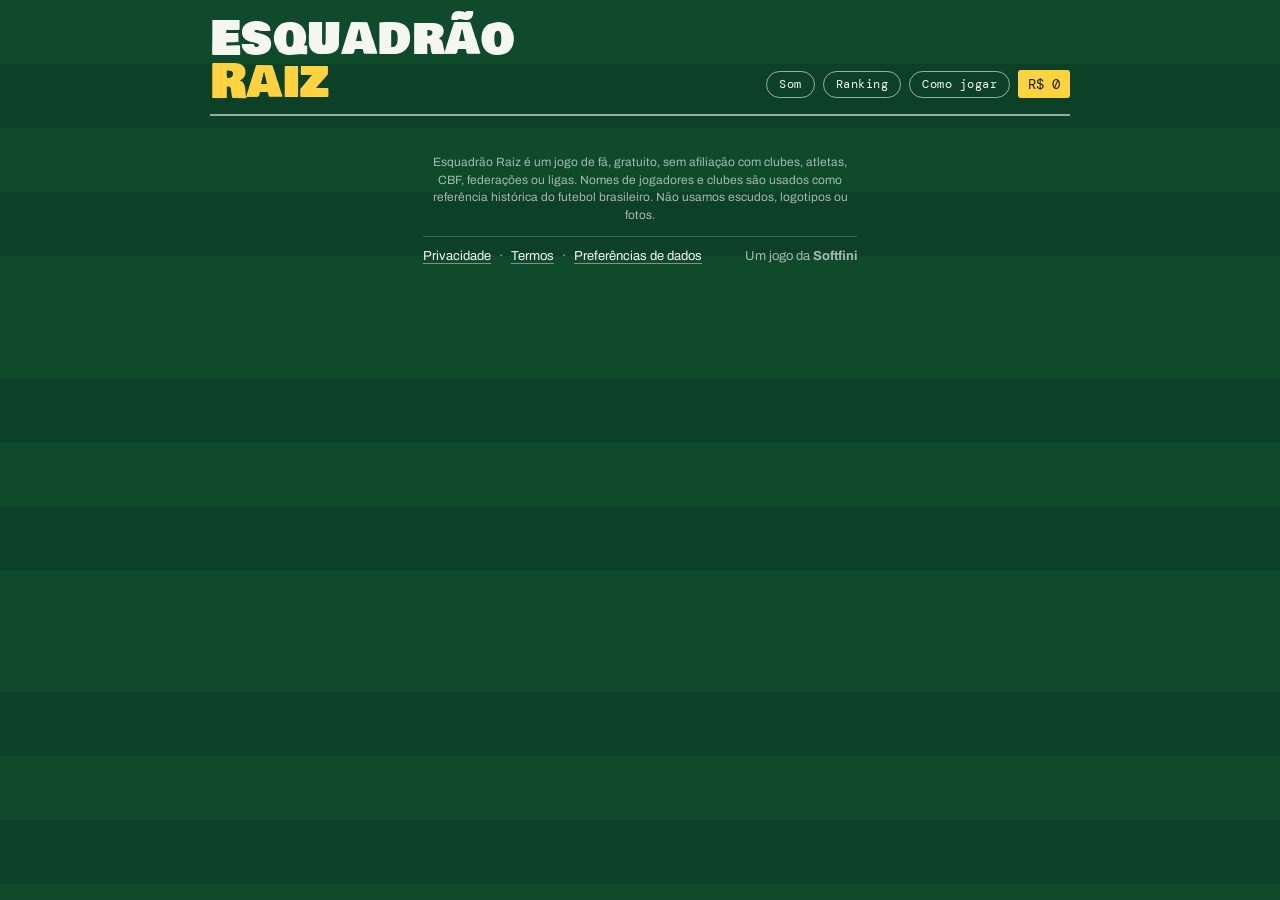
==== src/index.html @ 0312221b "B03: mão, previsão, combos e botões da partida no visual novo (B20 v2) - Fontes do Framework visual " ====
<!doctype html>
<html lang="pt-BR">
<head>
<meta charset="utf-8">
<meta name="viewport" content="width=device-width,initial-scale=1,viewport-fit=cover">
<title>Esquadrão Raiz</title>
<meta name="description" content="Monte um esquadrão de lendas do Brasileirão e enfrente os maiores campeões numa copa de 4 jogos. Jogo de cartas grátis no navegador.">
<meta name="theme-color" content="#0f4a2c">
<meta name="apple-mobile-web-app-capable" content="yes">
<meta name="mobile-web-app-capable" content="yes">
<meta name="apple-mobile-web-app-status-bar-style" content="black-translucent">
<meta name="apple-mobile-web-app-title" content="Esquadrão">
<meta property="og:type" content="website">
<meta property="og:title" content="Esquadrão Raiz">
<meta property="og:description" content="Monte seu time de lendas do Brasileirão e tente ser campeão. Jogue no celular, sem baixar nada.">
<link rel="icon" href="data:image/svg+xml,%3Csvg xmlns='http://www.w3.org/2000/svg' viewBox='0 0 64 64'%3E%3Crect width='64' height='64' rx='12' fill='%230f4a2c'/%3E%3Ctext x='32' y='44' font-family='Arial Black,Arial' font-size='34' font-weight='900' text-anchor='middle' fill='%23ffd23f'%3EER%3C/text%3E%3C/svg%3E">
<style>
:root{padding-top:env(safe-area-inset-top,0px);padding-bottom:env(safe-area-inset-bottom,0px)}
body{margin:0}
img{max-width:100%}
[hidden]{display:none!important}
</style>
</head>
<body>
<link rel="preconnect" href="https://fonts.googleapis.com">
<link rel="preconnect" href="https://fonts.gstatic.com" crossorigin>
<link rel="stylesheet" href="https://fonts.googleapis.com/css2?family=Bowlby+One+SC&family=Archivo:wght@400;500;600;700;800&family=DM+Mono:wght@500&family=Big+Shoulders+Display:wght@700;900&family=Figtree:wght@400;500;600;700;800&family=JetBrains+Mono:wght@500;600;700&display=swap">
<style>
/* Layout: gramado listrado ao fundo; placar e narração em papel de álbum; lances e craques como figurinhas (craques brilhantes). Tema único, por escolha. */
:root{
  --gramado:#0f4a2c;
  --gramado-2:#0d4127;
  --cal:#f5f7ef;
  --papel:#e9eee2;
  --tinta:#14231b;
  --tinta-2:#4c5f53;
  --canarinho:#ffd23f;
  --anil:#2457b8;
  --gol:#1f9d5c;
  --perigo:#d8432f;
  --f-display:"Bowlby One SC","Arial Black",Impact,sans-serif;
  --f-body:"Archivo","Helvetica Neue",Arial,sans-serif;
  --f-mono:"DM Mono",ui-monospace,Menlo,monospace;
  --opp:#333; --opp2:#999; --oppInk:#fff;
  color-scheme:dark;
}
*{box-sizing:border-box}
body{background:var(--gramado);color:var(--cal);font-family:var(--f-body);font-size:15px;line-height:1.45;padding-inline:16px;padding-block:18px 48px;
  background-image:repeating-linear-gradient(180deg,var(--gramado) 0 64px,var(--gramado-2) 64px 128px);}
.wrap{max-width:860px;margin:0 auto;display:flex;flex-direction:column;gap:16px}
button{font:inherit;color:inherit;cursor:pointer}
button:focus-visible{outline:3px solid var(--canarinho);outline-offset:2px}

header.mast{display:flex;align-items:flex-end;justify-content:space-between;gap:12px;flex-wrap:wrap;border-bottom:2px solid rgba(245,247,239,.6);padding-bottom:10px}
.logo{font-family:var(--f-display);font-size:clamp(30px,7vw,48px);line-height:.9;letter-spacing:.01em;color:var(--cal)}
.logo em{font-style:normal;color:var(--canarinho)}
.cash{font-family:var(--f-mono);font-size:14px;background:var(--canarinho);color:var(--tinta);padding:4px 10px;border-radius:3px;white-space:nowrap}
.trail{display:flex;gap:6px;flex-wrap:wrap;font-family:var(--f-mono);font-size:11px;letter-spacing:.06em;text-transform:uppercase}
.trail span{padding:3px 8px;border:1px solid rgba(245,247,239,.35);border-radius:999px;color:rgba(245,247,239,.7)}
.trail span.now{background:var(--cal);color:var(--tinta);border-color:var(--cal)}
.trail span.done{color:var(--canarinho);border-color:var(--canarinho)}

/* Papel */
.paper{background:var(--cal);color:var(--tinta);border-radius:4px;padding:16px;box-shadow:0 6px 0 rgba(0,0,0,.18)}
.eyebrow{font-family:var(--f-mono);font-size:11px;letter-spacing:.12em;text-transform:uppercase;color:var(--tinta-2)}
h1,h2{font-family:var(--f-display);font-weight:400;margin:0;line-height:.95;text-wrap:balance}
h1{font-size:clamp(34px,8vw,58px)}
h2{font-size:clamp(24px,5vw,34px)}
.lede{font-size:16px;max-width:62ch;margin:0}
.muted{color:var(--tinta-2)}

/* Placar */
.board{display:grid;grid-template-columns:1fr auto 1fr;align-items:stretch;border-radius:4px;overflow:hidden;background:var(--tinta)}
.side{display:flex;align-items:center;justify-content:space-between;gap:8px;padding:10px 14px;min-width:0}
.side.me{background:var(--canarinho);color:var(--tinta);box-shadow:inset 0 -5px 0 var(--anil)}
.side.op{background:var(--opp);color:var(--oppInk);box-shadow:inset 0 -5px 0 var(--opp2);flex-direction:row-reverse}
.sname{font-family:var(--f-display);font-size:18px;line-height:1;min-width:0;overflow:hidden;text-overflow:ellipsis;white-space:nowrap}
.sgoals{font-family:var(--f-display);font-size:40px;line-height:1;font-variant-numeric:tabular-nums}
.minute{display:flex;flex-direction:column;align-items:center;justify-content:center;padding:6px 14px;color:var(--canarinho);font-family:var(--f-mono)}
.minute b{font-size:26px;line-height:1}
.minute small{font-size:10px;letter-spacing:.1em;color:rgba(245,247,239,.6)}
.cond{display:flex;gap:8px;flex-wrap:wrap;align-items:center}
.tag{display:inline-block;font-family:var(--f-mono);font-size:11px;letter-spacing:.06em;text-transform:uppercase;padding:3px 8px;border-radius:3px;border:1px solid currentColor}
.tag.boss{background:var(--perigo);color:#fff;border-color:var(--perigo)}

/* Intenção do adversário */
.intent{display:grid;grid-template-columns:1fr 1fr;gap:10px}
.meter{background:var(--papel);border-radius:4px;padding:10px 12px;display:flex;flex-direction:column;gap:2px}
.meter .big{font-family:var(--f-display);font-size:30px;line-height:1}
.meter .vs{font-family:var(--f-mono);font-size:12px}
.meter.ok{box-shadow:inset 4px 0 0 var(--gol)}
.meter.bad{box-shadow:inset 4px 0 0 var(--perigo)}
.meter.neutral{box-shadow:inset 4px 0 0 var(--tinta-2)}
.verdict{font-weight:800}
.verdict.ok{color:var(--gol)} .verdict.bad{color:var(--perigo)}
.combo{font-family:var(--f-display);font-size:18px;color:var(--anil);min-height:22px}

/* Craques: figurinhas brilhantes */
.album{display:grid;grid-template-columns:repeat(5,minmax(0,1fr));gap:8px}
.craque,.slot{border-radius:8px;min-height:118px;padding:8px;display:flex;flex-direction:column;gap:3px;position:relative;overflow:hidden}
.slot{border:2px dashed rgba(245,247,239,.35);align-items:center;justify-content:center;color:rgba(245,247,239,.5);font-family:var(--f-mono);font-size:11px;text-align:center}
.craque{background:var(--cal);color:var(--tinta);border:3px solid var(--c1,#888);box-shadow:0 3px 0 rgba(0,0,0,.25)}
.craque::before{content:"";position:absolute;inset:0;pointer-events:none;
  background:linear-gradient(115deg,transparent 20%,rgba(255,255,255,.0) 35%,rgba(255,215,90,.35) 45%,rgba(120,220,255,.35) 52%,rgba(255,120,200,.25) 58%,transparent 70%);
  background-size:250% 100%;background-position:100% 0;mix-blend-mode:multiply;transition:background-position .9s ease}
.craque:hover::before{background-position:0 0}
.craque .band{background:var(--c1,#888);color:var(--c2,#fff);font-family:var(--f-mono);font-size:9px;letter-spacing:.06em;text-transform:uppercase;margin:-8px -8px 4px;padding:3px 8px}
.craque .cn{font-family:var(--f-display);font-size:15px;line-height:1}
.craque .ce{font-size:11.5px;line-height:1.25;color:var(--tinta-2)}
.craque.pick{cursor:pointer;min-height:150px}
.craque .cf{font-size:10.5px;line-height:1.25;color:var(--tinta-2);font-style:italic;border-top:1px dashed rgba(0,0,0,.15);margin-top:6px;padding-top:5px}
.rar{display:inline-block;vertical-align:middle;font:600 9px var(--f-mono);letter-spacing:.06em;text-transform:uppercase;border-radius:3px;padding:2px 5px;margin-left:4px;background:#eef0ec;color:var(--tinta-2)}
.rar.r-R{background:#dce8f7;color:#1d3f6e}
.rar.r-L{background:#ffd23f;color:#3b2a00}
.craque.r-L{box-shadow:0 3px 0 rgba(0,0,0,.25),0 0 0 2px #ffd23f}
.craque.pick:hover{transform:translateY(-3px) rotate(-1deg)}
.craque.flash{animation:flash .6s ease}
@keyframes flash{0%{transform:scale(1)}40%{transform:scale(1.06)}100%{transform:scale(1)}}

/* Mão de lances */
.card{background:var(--cal);color:var(--tinta);border-radius:8px;border:2px solid var(--tinta);padding:0;text-align:left;display:flex;flex-direction:column;min-height:132px;transition:transform .15s ease, box-shadow .15s ease;box-shadow:0 4px 0 rgba(0,0,0,.25);overflow:hidden}
.card .ct{padding:4px 8px;font-family:var(--f-mono);font-size:10px;letter-spacing:.08em;text-transform:uppercase;color:#fff}
.card .cb{padding:6px 8px;display:flex;flex-direction:column;gap:2px;flex:1}
.card .cname{font-family:var(--f-display);font-size:15px;line-height:1}
.card .cval{font-family:var(--f-display);font-size:30px;line-height:1;margin-top:auto}
.card .cval small{font-family:var(--f-mono);font-size:10px;margin-left:3px}
.card .cdesc{font-size:11px;color:var(--tinta-2);line-height:1.25}
.card.sel{transform:translateY(-10px);box-shadow:0 0 0 3px var(--canarinho),0 8px 0 rgba(0,0,0,.25)}
.card:disabled{opacity:.5;cursor:default}
.t-toque .ct{background:var(--anil)} .t-drible .ct{background:#8a3ab9} .t-lancamento .ct{background:#0f7a74}
.t-cruzamento .ct{background:#c46a12} .t-chute .ct{background:var(--perigo)} .t-bola .ct{background:#7a5a12}
.t-defesa .ct{background:var(--tinta)} .t-catimba .ct{background:#5d6b62}

.actions{display:flex;gap:8px;flex-wrap:wrap;align-items:center}
.btn{background:var(--canarinho);color:var(--tinta);border:0;border-radius:4px;padding:12px 20px;font-family:var(--f-display);font-size:18px;box-shadow:0 4px 0 #b58f12}
.btn:active{transform:translateY(2px);box-shadow:0 2px 0 #b58f12}
.btn:disabled{opacity:.45;cursor:not-allowed}
.btn.alt{background:var(--cal);box-shadow:0 4px 0 #9aa694}
.btn.alt:active{box-shadow:0 2px 0 #9aa694}
.hint{font-size:13px;color:rgba(245,247,239,.75)}

/* Narração */
.radio{max-height:220px;overflow:auto;display:flex;flex-direction:column;gap:6px}
.radio p{margin:0;font-size:14px;border-left:3px solid var(--papel);padding-left:8px}
.radio p .m{font-family:var(--f-mono);font-size:11px;color:var(--tinta-2);margin-right:6px}
.radio p.goal{border-color:var(--gol);font-weight:800}
.radio p.conc{border-color:var(--perigo)}
.radio p.goal .shout{font-family:var(--f-display);color:var(--gol);letter-spacing:.02em}

/* Janela */
.shop{display:grid;grid-template-columns:repeat(auto-fit,minmax(150px,1fr));gap:10px}
.buy{display:flex;flex-direction:column;gap:6px}
.price{font-family:var(--f-mono);font-size:13px}
/* Nome do time */
.namefield{display:flex;flex-direction:column;gap:6px}
.namefield label{font-family:var(--f-mono);font-size:11px;letter-spacing:.12em;text-transform:uppercase;color:var(--tinta-2)}
.namefield .row{display:flex;gap:8px;flex-wrap:wrap;align-items:center}
.namefield input{flex:1 1 220px;min-width:0;font-family:var(--f-display);font-size:24px;color:var(--tinta);background:var(--papel);border:2px solid var(--tinta);border-radius:4px;padding:8px 12px}
.namefield input:focus{outline:3px solid var(--canarinho);outline-offset:1px}
.namefield .sugs{display:flex;gap:6px;flex-wrap:wrap}
.namefield .sugs button{background:transparent;border:1px solid var(--tinta-2);border-radius:999px;padding:3px 10px;font-size:12px;color:var(--tinta)}
.namefield .sugs button:hover{border-color:var(--anil);color:var(--anil)}
.deck{display:flex;flex-wrap:wrap;gap:6px}
.deck button{background:var(--papel);border:1px solid var(--tinta-2);border-radius:999px;padding:4px 10px;font-size:12px}
.deck button:hover{border-color:var(--perigo);color:var(--perigo)}

/* Pênaltis */
.pens{display:flex;flex-direction:column;gap:10px;align-items:flex-start}
.goalframe{display:grid;grid-template-columns:repeat(3,1fr);gap:6px;width:100%;max-width:420px;border:4px solid var(--tinta);border-bottom:0;padding:8px;background:repeating-linear-gradient(45deg,transparent 0 8px,rgba(20,35,27,.08) 8px 9px)}
.goalframe button{background:var(--papel);border:2px solid var(--tinta);border-radius:4px;padding:14px 6px;font-family:var(--f-display);font-size:15px}
.goalframe button:hover{background:var(--canarinho)}
.dots{display:flex;gap:4px;font-family:var(--f-mono);font-size:13px;align-items:center}
.dots i{width:12px;height:12px;border-radius:50%;border:2px solid var(--tinta);display:inline-block}
.dots i.g{background:var(--gol);border-color:var(--gol)} .dots i.x{background:var(--perigo);border-color:var(--perigo)}

.big-result{font-family:var(--f-display);font-size:clamp(48px,12vw,90px);line-height:.85;margin:0}
.big-result.win{color:var(--gol)} .big-result.lose{color:var(--perigo)}
.mastbtns{display:flex;align-items:center;gap:8px}
.howbtn{white-space:nowrap;background:transparent;border:1px solid rgba(245,247,239,.6);color:var(--cal);border-radius:999px;padding:4px 12px;font-family:var(--f-mono);font-size:12px;letter-spacing:.04em}
.howbtn:hover{background:var(--cal);color:var(--tinta)}
.guide{position:fixed;inset:0;z-index:50;background:rgba(6,24,14,.72);display:flex;align-items:flex-start;justify-content:center;overflow-y:auto;
  padding:calc(16px + env(safe-area-inset-top,0px)) 16px calc(16px + env(safe-area-inset-bottom,0px))}
.guide-sheet{background:var(--cal);color:var(--tinta);border-radius:6px;max-width:640px;width:100%;padding:20px;display:flex;flex-direction:column;gap:12px;box-shadow:0 10px 0 rgba(0,0,0,.25)}
.guide-head{display:flex;justify-content:space-between;align-items:center}
.guide-x{background:transparent;border:0;font-size:20px;line-height:1;padding:6px 8px;color:var(--tinta)}
.guide h3{font-family:var(--f-display);font-weight:400;font-size:20px;margin:6px 0 0}
.guide .small{font-size:13px;color:var(--tinta-2);margin:-6px 0 0}
.steps{margin:0;padding-left:22px;display:flex;flex-direction:column;gap:8px;font-size:15px}
.steps li::marker{font-family:var(--f-display);color:var(--anil)}
.k{font-family:var(--f-mono);font-size:12px;padding:1px 5px;border-radius:3px;color:#fff}
.k.atk{background:var(--perigo)} .k.def{background:var(--tinta)}
.example{background:var(--papel);border-radius:4px;padding:12px;display:flex;flex-direction:column;gap:8px;box-shadow:inset 4px 0 0 var(--gol)}
.example p{margin:0;font-size:14px}
.example .ok{color:var(--gol);font-weight:800}
.minis{display:flex;align-items:center;gap:6px;flex-wrap:wrap}
.mini{display:inline-flex;flex-direction:column;border:2px solid var(--tinta);border-radius:6px;overflow:hidden;background:var(--cal);min-width:84px}
.mini i{font-style:normal;font-family:var(--f-mono);font-size:10px;text-transform:uppercase;letter-spacing:.06em;color:#fff;padding:3px 6px}
.mini b{font-family:var(--f-display);font-weight:400;font-size:20px;padding:2px 6px}
.mini.t-cruzamento i{background:#c46a12} .mini.t-chute i{background:var(--perigo)} .mini.t-defesa i{background:var(--tinta)}
.plus{font-family:var(--f-display);font-size:18px}
.combos{width:100%;border-collapse:collapse;font-size:14px}
.combos td{padding:6px 4px;border-top:1px solid var(--papel)}
.combos td:first-child{font-weight:800}
.combos td:last-child{text-align:right;font-family:var(--f-mono);color:var(--anil);white-space:nowrap}
.bullets{margin:0;padding-left:18px;font-size:14px;display:flex;flex-direction:column;gap:4px}
.guide .btn{align-self:flex-start;margin-top:4px}
.ranktabs{display:flex;gap:6px;margin:4px 0 2px}
.ranktabs button{flex:1;border:1px solid var(--linha,#c9cfc4);background:transparent;border-radius:4px;padding:8px 10px;font:600 14px var(--f-body,inherit);color:inherit;cursor:pointer}
.ranktabs button[aria-selected="true"]{background:var(--tinta);color:var(--cal);border-color:var(--tinta)}
.daily-cta .ctabtns{display:flex;flex-wrap:wrap;gap:8px}
.ranklist{list-style:none;margin:0;padding:0;display:flex;flex-direction:column}
.ranklist li{display:grid;grid-template-columns:2.2em 1fr auto;gap:8px;align-items:baseline;padding:8px 0;border-top:1px solid var(--papel)}
.ranklist li:first-child{border-top:0}
.ranklist .pos{font-family:var(--f-display);font-size:18px;color:var(--tinta-2)}
.ranklist li:nth-child(1) .pos{color:#b8860b}
.ranklist .tm{min-width:0;overflow-wrap:anywhere}
.ranklist .tm small{display:block;font-size:12px;color:var(--tinta-2)}
.ranklist .pts{font-family:var(--f-mono);font-variant-numeric:tabular-nums;font-size:14px}
.ranklist li.me{background:linear-gradient(90deg,rgba(255,210,63,.35),transparent);margin-inline:-8px;padding-inline:8px;border-radius:4px}
.rankstatus{font-size:14px;color:var(--tinta-2);margin:0}
.rankstatus.err{color:var(--perigo)}

/* ===== Partida v2 ===== */
.timeline{list-style:none;margin:-6px 0 0;padding:0;display:grid;grid-template-columns:repeat(6,1fr);gap:4px}
.timeline li{display:flex;flex-direction:column;align-items:center;gap:3px}
.timeline i{display:block;width:100%;height:8px;border-radius:2px;background:rgba(245,247,239,.18)}
.timeline span{font-family:var(--f-mono);font-size:10px;color:rgba(245,247,239,.6)}
.timeline li.now i{background:var(--canarinho);animation:pulse 1.4s ease-in-out infinite}
.timeline li.now span{color:var(--canarinho)}
.timeline li.n i{background:rgba(245,247,239,.45)}
.timeline li.g i{background:var(--gol)}
.timeline li.c i{background:var(--perigo)}
.timeline li.gc i{background:linear-gradient(90deg,var(--gol) 50%,var(--perigo) 50%)}
@keyframes pulse{50%{opacity:.45}}

.riskb{font-style:normal;background:var(--canarinho);color:var(--tinta);border-radius:3px;padding:0 4px;margin-left:4px;font-size:9px}

.card{position:relative}
.card .ord{position:absolute;top:-8px;right:-6px;width:24px;height:24px;border-radius:50%;background:var(--canarinho);color:var(--tinta);font-family:var(--f-display);font-size:13px;display:flex;align-items:center;justify-content:center;box-shadow:0 2px 0 rgba(0,0,0,.25);z-index:1}
.card{overflow:visible}
.card .ct{border-radius:6px 6px 0 0}
.card.dim{opacity:.45}
.card .cval{display:flex;align-items:baseline;gap:6px}
.pill{display:inline-flex;align-items:baseline;gap:3px;font-family:var(--f-display);font-size:24px;line-height:1}
.pill small{font-family:var(--f-mono);font-size:10px}
.pill.atk{color:var(--perigo)} .pill.def{color:var(--tinta)}
.bonus{font-family:var(--f-mono);font-size:11px;padding:1px 5px;border-radius:3px}
.bonus.up{background:var(--gol);color:#fff} .bonus.down{background:var(--perigo);color:#fff}
.btn.play{display:flex;flex-direction:column;align-items:center;line-height:1.05;gap:3px}
.btn.play small{font-family:var(--f-mono);font-size:11px;font-weight:500;opacity:.8}
.btn.ghostbtn{background:transparent;color:var(--cal);box-shadow:none;border:1px solid rgba(245,247,239,.45);font-size:14px;padding:10px 12px}
.sgoals.bump{animation:bump .6s ease}
@keyframes bump{0%{transform:scale(1)}40%{transform:scale(1.45)}100%{transform:scale(1)}}

.fx{position:fixed;left:50%;top:22%;transform:translate(-50%,-10px) scale(.92);z-index:40;pointer-events:none;opacity:0;
  display:flex;flex-direction:column;align-items:center;gap:4px;padding:14px 26px;border-radius:6px;text-align:center;
  box-shadow:0 8px 0 rgba(0,0,0,.25);transition:opacity .2s ease,transform .25s ease;max-width:calc(100vw - 32px)}
.fx b{font-family:var(--f-display);font-weight:400;font-size:clamp(30px,9vw,52px);line-height:1}
.fx span{font-family:var(--f-mono);font-size:13px}
.fx.show{opacity:1;transform:translate(-50%,0) scale(1)}
.fx.goal{background:var(--canarinho);color:var(--tinta)}
.fx.conc{background:var(--perigo);color:#fff}
.fx.mix{background:var(--cal);color:var(--tinta)}
.fx.none{background:var(--cal);color:var(--tinta)}
.fx.save{background:var(--tinta);color:var(--cal)}
.fx.save b{font-size:clamp(26px,7vw,40px)}
.fx.none b{font-size:clamp(22px,6vw,32px)}

/* ===== Boas-vindas e tutorial ===== */
.welcome .guide-sheet{gap:14px}
.welcome .wbtns{display:flex;flex-direction:column;gap:8px}
.welcome .wbtns .btn{align-self:stretch;margin:0;text-align:center}
.optout{display:flex;align-items:center;gap:8px;font-size:14px;color:var(--tinta-2);cursor:pointer}
.optout input{width:18px;height:18px;accent-color:var(--anil)}
.tut{position:fixed;inset:0;z-index:45;pointer-events:none}
.tut-spot{position:fixed;border-radius:8px;box-shadow:0 0 0 3px var(--canarinho),0 0 0 9999px rgba(6,24,14,.62);transition:all .25s ease;pointer-events:none}
.tut-tip{position:fixed;pointer-events:auto;background:var(--cal);color:var(--tinta);border-radius:6px;padding:14px;width:min(340px,calc(100vw - 32px));
  box-shadow:0 8px 0 rgba(0,0,0,.25);display:flex;flex-direction:column;gap:8px;transition:top .25s ease,left .25s ease}
.tut-tip h4{margin:0;font-family:var(--f-display);font-weight:400;font-size:20px;line-height:1}
.tut-tip p{margin:0;font-size:14px}
.tut-tip .tut-act{display:flex;justify-content:space-between;align-items:center;gap:8px;margin-top:2px}
.tut-tip .skip{background:transparent;border:0;color:var(--tinta-2);font-size:13px;text-decoration:underline;padding:6px 0}
.tut-tip .next{background:var(--anil);color:#fff;border:0;border-radius:4px;padding:8px 14px;font-weight:700}
.tut-tip .next:disabled{opacity:.4;cursor:not-allowed}
.tut-tip .wait{font-size:12px;color:var(--anil);font-weight:700}
.tut-prog{display:flex;gap:4px}
.tut-prog i{flex:1;height:4px;border-radius:2px;background:var(--papel)}
.tut-prog i.on{background:var(--anil)}
.retut{background:transparent;border:1px solid var(--anil);color:var(--anil);border-radius:999px;padding:4px 12px;font-size:13px;font-weight:700;align-self:flex-start}
@media (max-width:640px){
  .btn.play small{font-size:10px}
  .btn.ghostbtn{flex:0 0 auto!important;padding:10px}
  .pill{font-size:20px}
}
@media (prefers-reduced-motion:reduce){.fx{transition:none}.tut-spot,.tut-tip{transition:none}}

.chal-banner{display:flex;flex-direction:column;gap:6px;background:var(--tinta);color:var(--cal);border-radius:4px;padding:12px;margin:-4px -4px 2px}
.chal-banner .eyebrow{color:var(--canarinho)}
.chal-banner p{margin:0;font-size:14px}
.chal-banner .ranklist li{border-color:rgba(245,247,239,.15)}
.chal-banner .ranklist .tm small,.chal-banner .ranklist .pos{color:rgba(245,247,239,.7)}
.codebox summary{cursor:pointer;font-weight:700;font-size:14px}
.coderow{display:flex;gap:8px;flex-wrap:wrap;margin-top:10px}
.coderow input{flex:1 1 140px;min-width:0;font-family:var(--f-mono);font-size:18px;letter-spacing:.08em;text-transform:lowercase;padding:8px 10px;border:2px solid var(--tinta);border-radius:4px;background:var(--papel);color:var(--tinta)}
.sr{position:absolute;width:1px;height:1px;overflow:hidden;clip:rect(0 0 0 0)}
.linkbox{background:var(--papel);border-radius:4px;padding:10px 12px;overflow-x:auto}
.linkbox code{font-family:var(--f-mono);font-size:13px;white-space:nowrap;color:var(--tinta)}
a.btn{text-decoration:none;display:inline-flex;align-items:center;justify-content:center}
.reveal{position:fixed;inset:0;z-index:60;background:rgba(6,24,14,.78);display:flex;align-items:center;justify-content:center;padding:16px;cursor:pointer}
.rv-card{background:var(--cal);color:var(--tinta);border-radius:8px;width:min(460px,100%);padding:18px;display:flex;flex-direction:column;gap:14px;box-shadow:0 10px 0 rgba(0,0,0,.25)}
.rv-min{font-family:var(--f-mono);font-size:12px;letter-spacing:.1em;color:var(--tinta-2);text-align:center}
.rv-row{display:flex;flex-direction:column;gap:6px;padding:10px 12px;border-radius:6px;border:1.5px solid var(--papel);transition:opacity .3s ease,border-color .2s ease}
.rv-row.ok{border-color:var(--gol)} .rv-row.bad{border-color:var(--perigo)}
.rv-head{display:flex;justify-content:space-between;align-items:center;gap:8px}
.rv-lbl{font-family:var(--f-mono);font-size:11px;letter-spacing:.1em;text-transform:uppercase;color:var(--tinta-2)}
.rv-res{font-family:var(--f-display);font-size:18px}
.rv-res.ok{color:var(--gol)} .rv-res.bad{color:var(--perigo)} .rv-res.idle{color:var(--tinta-2);font-size:14px}
.rv-dice{display:flex;gap:10px;flex-wrap:wrap;font-size:13px}
.rv-dice b{display:inline-block;min-width:2em;text-align:center;font-family:var(--f-display);font-weight:400;font-size:20px;background:var(--canarinho);border-radius:4px;padding:0 4px}
.rv-dice b.max{background:var(--gol);color:#fff} .rv-dice b.zero{background:var(--perigo);color:#fff}
.rv-track{position:relative;height:14px;border-radius:999px;background:var(--papel);overflow:hidden}
.rv-target{position:absolute;left:0;top:0;bottom:0;background:#c4ccbf;border-radius:999px}
.rv-track.threat .rv-target{background:rgba(216,67,47,.45)}
.rv-fill{position:absolute;left:0;top:3px;bottom:3px;border-radius:999px;background:var(--anil);transition:width .9s cubic-bezier(.2,.8,.2,1)}
.rv-track.threat .rv-fill{background:var(--tinta)}
.rv-row.ok .rv-fill{background:var(--gol)}
.rv-mark{position:absolute;top:0;bottom:0;width:3px;margin-left:-1.5px;background:var(--tinta)}
.rv-nums{font-size:13px;color:var(--tinta-2)} .rv-nums b{color:var(--tinta);font-size:16px}
.rv-big{min-height:0;text-align:center;display:flex;flex-direction:column;gap:2px}
.rv-big b{font-family:var(--f-display);font-weight:400;font-size:clamp(30px,9vw,46px);line-height:1;animation:pop .35s ease}
.rv-big span{font-family:var(--f-mono);font-size:12px;color:var(--tinta-2)}
.rv-big.goal b{color:var(--gol)} .rv-big.conc b{color:var(--perigo)} .rv-big.save b{color:var(--tinta)} .rv-big.none b{color:var(--tinta-2);font-size:26px}
@keyframes pop{0%{transform:scale(.6);opacity:0}70%{transform:scale(1.08)}100%{transform:scale(1);opacity:1}}
.rv-skip{margin:0;text-align:center;font-size:11px;color:var(--tinta-2)}
.howbtn[aria-pressed="false"]{opacity:.6}
.daily-cta{display:flex;flex-wrap:wrap;align-items:center;justify-content:space-between;gap:10px;background:var(--tinta);color:var(--cal);border-radius:4px;padding:12px;margin:-4px -4px 4px}
.pick-call{background:var(--canarinho);color:var(--tinta);border-radius:4px;padding:10px 12px;font-size:15px;scroll-margin-top:12px}
#draftPicks.pulse .craque{animation:pickPulse 1.2s ease-in-out 2}
@keyframes pickPulse{0%,100%{transform:none;box-shadow:none}50%{transform:translateY(-4px);box-shadow:0 0 0 3px var(--canarinho)}}
@media (prefers-reduced-motion:reduce){#draftPicks.pulse .craque{animation:none;box-shadow:0 0 0 3px var(--canarinho)}}
.daily-cta .eyebrow{color:var(--canarinho)} .daily-cta p{margin:2px 0 0;font-size:14px}
.emoji-grid{display:flex;flex-direction:column;gap:4px}
.emoji-grid>div{display:grid;grid-template-columns:2.2em auto 3.6em 1fr;gap:8px;align-items:center;border-top:1px solid var(--papel);padding:5px 0;font-size:14px}
.eg-st{font-family:var(--f-mono);font-size:12px;color:var(--tinta-2)} .eg-e{letter-spacing:1px} .eg-t{min-width:0;overflow:hidden;text-overflow:ellipsis;white-space:nowrap;color:var(--tinta-2);font-size:13px}
.share{width:100%;font-family:var(--f-mono);font-size:13px;background:var(--papel);color:var(--tinta);border:1px solid var(--tinta-2);border-radius:4px;padding:8px}
footer{font-size:12px;color:rgba(245,247,239,.65);text-align:center;max-width:62ch;margin:6px auto 0}
/* Rodapé do site com o crédito (B19, B23). O crédito some durante a partida. */
footer{display:grid;gap:12px;justify-items:center;width:100%}
footer p{margin:0}
footer a,footer .linkbtn{color:var(--cal);text-decoration:underline;text-decoration-color:rgba(245,247,239,.45);text-underline-offset:3px}
footer a:focus-visible,footer .linkbtn:focus-visible{outline:3px solid var(--canarinho);outline-offset:2px}
.foot-base{display:grid;gap:10px;justify-items:center}
.foot-links{display:flex;gap:8px;font-size:13px;flex-wrap:wrap;justify-content:center}
.foot-cal{width:28px;height:2px;background:rgba(245,247,239,.45);border-radius:1px}
.foot-cr{font-size:13px;white-space:nowrap}
.foot-cr b,.foot-cr a{font-weight:700}
body.em-partida .foot-cal,body.em-partida .foot-cr{display:none}
@media (min-width:720px){
  .foot-base{width:100%;grid-template-columns:auto 1fr auto;align-items:center;border-top:1px solid rgba(245,247,239,.2);padding-top:10px}
  .foot-cal{display:none}
  .foot-cr{grid-column:3;justify-self:end}
}
/* Ficha do jogo no fim do Como jogar (B23) */
.assina{border-top:2px dashed rgba(20,35,27,.3);padding-top:14px;display:grid;gap:4px;justify-items:center;text-align:center}
.assina p{margin:0}
.assina-nome{font-family:var(--f-display);font-size:22px;line-height:1}
.assina-cr{font-size:14px;color:var(--tinta-2)}
/* Aviso do apelido (B19) */
.namefield .aviso{margin:0;font-size:13px;color:var(--tinta-2)}
.namefield .aviso a{color:var(--anil)}
.namefield .aviso.err{color:var(--perigo);font-weight:700}
details.rules summary{cursor:pointer;font-family:var(--f-mono);font-size:12px;letter-spacing:.06em;text-transform:uppercase}
details.rules ul{margin:8px 0 0;padding-left:18px;font-size:14px}
details.rules li{margin:3px 0}

/* Celular */
.mastside{display:flex;flex-direction:column;align-items:flex-end;gap:6px;min-width:0}
button,.card,.craque{touch-action:manipulation;-webkit-tap-highlight-color:transparent}
.card,.craque{-webkit-user-select:none;user-select:none}
.dock{position:sticky;bottom:0;z-index:5;padding-block:10px calc(10px + env(safe-area-inset-bottom,0px));margin-inline:-16px;padding-inline:16px;
  background:linear-gradient(180deg,rgba(13,65,39,0) 0,var(--gramado-2) 14px)}
@media (max-width:640px){
  body{padding-block:10px 24px}
  header.mast{flex-direction:column;align-items:stretch;gap:8px;padding-bottom:8px}
  .logo{font-size:26px}.logo .lb{display:none}
  header.mast{position:relative}
  .mastside{flex-direction:row;align-items:center;justify-content:space-between;gap:8px}
  .trail{flex-wrap:nowrap;overflow-x:auto;scrollbar-width:none}
  .trail::-webkit-scrollbar{display:none}
  .trail span{flex:none}
  .mastside{flex-wrap:wrap}
  .mastbtns{order:1;width:100%;justify-content:flex-start;flex-wrap:wrap;row-gap:6px}
  .mastbtns .cash{margin-left:auto}
  .trail{order:2;width:100%;min-width:0}
  .wrap,#app{gap:12px!important}
  .paper{padding:12px}
  .intent{grid-template-columns:1fr 1fr!important;gap:8px}
  .meter{padding:8px 10px}
  .side{padding:8px 10px}
  .sname{font-size:13px;white-space:normal;display:-webkit-box;-webkit-line-clamp:2;-webkit-box-orient:vertical;line-height:1.05}
  .minute{padding:6px 8px}.minute b{font-size:20px}
  .meter .big{font-size:26px}
  .meter .vs{font-size:11px;line-height:1.3}
  .combo{font-size:15px;min-height:18px}
  .card{min-height:108px}
  .card .cb{padding:5px 7px}
  .card .cname{font-size:14px}
  .card .cdesc{font-size:10.5px}
  .card .cval{font-size:24px}
  .card.sel{transform:translateY(-6px)}
  .album.mine{display:flex;overflow-x:auto;gap:8px;padding-bottom:4px;scroll-snap-type:x mandatory}
  .album.mine .craque{flex:0 0 150px;min-height:0;scroll-snap-align:start}
  .album.mine .slot{display:none}
  .craque.pick{min-height:0}
  .radio{max-height:160px}
  h1{font-size:30px}
  .tag{font-size:10px}
  .album{grid-template-columns:repeat(3,minmax(0,1fr))}
  .sgoals{font-size:32px}.sname{font-size:14px}
  .intent{grid-template-columns:1fr}
}
@media (prefers-reduced-motion:reduce){*{transition:none!important;animation:none!important}}
/* revisão: faixas de risco numa linha só, mão de 7 cartas, selo de risco sem bater no número da seleção */
.pill,.side-n b{white-space:nowrap}
.pill.rng{font-size:19px}
.card.sel .ct{padding-right:26px}
@media (max-width:640px){
  .pill.rng{font-size:16px}
}
@media (max-width:360px){ .card .cname{font-size:13.5px;overflow-wrap:anywhere} }

/* ===== Consentimento de dados (B01, D17) · tela nova, nasce no Framework visual (D3): tema Noite e tokens do design system ===== */
.consent{--ds-superficie:#12241a;--ds-linha:#2e4b3a;--ds-linha-forte:#6e8b79;--ds-tinta:#eaf1e6;--ds-tinta-suave:#a3b8a8;
  --ds-amarelo:#f5c430;--ds-amarelo-tinta:#2a2105;--ds-papel-tinta:#1b1a14;--ds-foco:#f5c430;
  --ds-display:"Big Shoulders Display","Arial Narrow",Impact,sans-serif;--ds-texto:Figtree,system-ui,-apple-system,"Segoe UI",sans-serif;
  position:fixed;left:50%;bottom:0;transform:translateX(-50%);z-index:55;width:min(560px,100%);
  background:var(--ds-superficie);color:var(--ds-tinta);border:2px solid var(--ds-linha);border-bottom:0;border-radius:16px 16px 0 0;
  padding:16px 16px calc(16px + env(safe-area-inset-bottom,0px));box-shadow:0 -10px 28px rgba(0,0,0,.45);
  font-family:var(--ds-texto);display:flex;flex-direction:column;gap:12px}
.consent[hidden]{display:none}
.consent p{margin:0;font-size:15px;line-height:1.4}
.consent .c-atual{font-size:13px;color:var(--ds-tinta-suave)}
.consent a{color:var(--ds-tinta-suave);text-decoration:underline;text-underline-offset:2px;white-space:nowrap}
.consent .cbtns{display:flex;gap:8px}
.consent .cbtns button{flex:1 1 0;appearance:none;font:900 18px/1 var(--ds-display);letter-spacing:.06em;text-transform:uppercase;border-radius:6px;
  padding:12px 16px;min-height:48px;border:2px solid var(--ds-papel-tinta);box-shadow:0 4px 0 var(--ds-papel-tinta);transition:transform .08s,box-shadow .08s}
.consent .cbtns button:active{transform:translateY(3px);box-shadow:0 1px 0 var(--ds-papel-tinta)}
.consent .c-ok{background:var(--ds-amarelo);color:var(--ds-amarelo-tinta)}
.consent .cbtns .c-nao{background:var(--ds-superficie);color:var(--ds-tinta);border-color:var(--ds-linha-forte);box-shadow:0 4px 0 var(--ds-linha-forte)}
.consent .cbtns .c-nao:active{box-shadow:0 1px 0 var(--ds-linha-forte)}
.consent button:focus-visible,.consent a:focus-visible{outline:3px solid var(--ds-foco);outline-offset:2px}
body.has-consent{padding-bottom:calc(48px + var(--consent-h,0px))}
body.has-consent .dock{bottom:var(--consent-h,0px)}
.linkbtn{background:none;border:0;padding:0;color:inherit;font-size:inherit;text-decoration:underline;text-underline-offset:2px}
</style>
<link rel="stylesheet" href="/visual.css?v=b03">

<div class="wrap">
  <header class="mast">
    <div class="logo">Esquadrão <br class="lb"><em>Raiz</em></div>
    <div class="mastside">
      <div class="mastbtns"><button class="howbtn" id="soundBtn" type="button" aria-pressed="true">Som</button><button class="howbtn" id="rankOpen" type="button" aria-haspopup="dialog">Ranking</button><button class="howbtn" id="howOpen" type="button" aria-haspopup="dialog">Como jogar</button><span class="cash" id="cash">R$ 0</span></div>
      <div class="trail" id="trail"></div>
    </div>
  </header>
  <main id="app" style="display:flex;flex-direction:column;gap:16px"></main>
  <div class="guide" id="guide" hidden role="dialog" aria-modal="true" aria-labelledby="guideTitle">
    <div class="guide-sheet">
      <div class="guide-head">
        <span class="eyebrow">Guia rápido</span>
        <button class="guide-x" id="howClose" type="button" aria-label="Fechar guia">✕</button>
      </div>
      <h2 id="guideTitle">Como jogar o Esquadrão Raiz</h2>
      <button class="retut" id="guideTut" type="button">Fazer o tutorial interativo (começa uma campanha nova)</button>

      <ol class="steps">
        <li><b>O objetivo.</b> Vencer 4 jogos seguidos de mata-mata: 1ª fase, quartas, semifinal e final contra um chefão. Perdeu um jogo, a campanha acaba e você recomeça com outro elenco.</li>
        <li><b>O lance.</b> Cada jogo tem 6 lances de 15 minutos. Em cada lance você escolhe <b>até 3 cartas</b> da mão e toca em <b>Jogar lance</b>.</li>
        <li><b>Você ataca.</b> Some o <span class="k atk">ATQ</span> das cartas e multiplique pelo combo. Se o total for <b>maior ou igual à zaga</b> deles, é gol. Depois de cada gol seu, a zaga deles fica 3 pontos mais forte.</li>
        <li><b>Eles atacam.</b> Some a <span class="k def">DEF</span> das cartas. Se for <b>maior ou igual ao ataque deles</b>, você segura. Se não, sai gol deles. Quando aparece "eles vão tocar a bola", pode ir com tudo para o ataque.</li>
        <li><b>Leia os dois quadros.</b> Antes de jogar, o quadro <b>Você ataca</b> e o quadro <b>Eles atacam</b> mostram o resultado em verde (dá certo) ou vermelho (não dá). Escolha as cartas até ficar do jeito que você quer.</li>
      </ol>

      <div class="example">
        <span class="eyebrow">Exemplo de lance</span>
        <p>Zaga deles: <b>10</b>. Ataque deles: <b>4</b>. Você joga:</p>
        <div class="minis">
          <span class="mini t-cruzamento"><i>Cruzamento</i><b>3</b></span>
          <span class="plus">+</span>
          <span class="mini t-chute"><i>Chute</i><b>4</b></span>
          <span class="plus">+</span>
          <span class="mini t-defesa"><i>Desarme</i><b>4 DEF</b></span>
        </div>
        <p>Ataque: 3 + 4 = 7, vezes 1,6 do combo <b>Cabeçada</b> = <b>11</b>. Passa da zaga de 10: <span class="ok">gol</span>. Defesa: 4 contra 4: <span class="ok">você segura</span>.</p>
      </div>

      <h3>Combos</h3>
      <p class="small">Vale só o melhor combo da jogada.</p>
      <table class="combos">
        <tbody>
          <tr><td>Tiki-taka</td><td>3 cartas de toque</td><td>x2</td></tr>
          <tr><td>Cabeçada</td><td>Cruzamento + Chute</td><td>x1,6</td></tr>
          <tr><td>Jogo Bonito</td><td>2 dribles</td><td>x1,5</td></tr>
          <tr><td>Ensaiada</td><td>Falta + Chute ou Cruzamento</td><td>x1,5</td></tr>
          <tr><td>Contra-ataque</td><td>Defesa + Lançamento</td><td>x1,5</td></tr>
          <tr><td>Pintou um quadro</td><td>Drible + Chute</td><td>x1,5</td></tr>
          <tr><td>Tabela e finaliza</td><td>Toque + Chute</td><td>x1,4</td></tr>
        </tbody>
      </table>

      <h3>O resto em uma linha cada</h3>
      <ul class="bullets">
        <li><b>Craques:</b> figurinhas com efeito permanente. Você começa com 1 e pode ter até 5.</li>
        <li><b>Golaço e Pintura:</b> gol com o dobro da zaga é Golaço (+R$ 2 na janela); com o triplo, Pintura (+R$ 5). Os dois valem mais pontos no ranking.</li>
        <li><b>Substituição:</b> troca as cartas selecionadas por novas, sem gastar o lance. São 3 por jogo.</li>
        <li><b>Janela de transferências:</b> depois de cada vitória, gaste o prêmio em craques, cartas novas ou para dispensar cartas fracas do deck.</li>
        <li><b>Condições:</b> chuva, calor ou casa cheia mudam alguns números naquele jogo.</li>
        <li><b>Empate:</b> vai para os pênaltis. Você escolhe o canto da cobrança e o lado do pulo do goleiro.</li>
        <li><b>Cartas de risco:</b> sorteiam o valor na hora. Chute de fora vai de 1 a 11, Voleio de 3 a 9, Bicicleta vale 12 ou 0, Cavadinha vale 10 ou 1, e Saída do goleiro sorteia a defesa de 0 a 10. A previsão mostra a faixa e avisa quando o resultado depende do sorteio.</li>
        <li><b>Raridade:</b> craques são Comuns, Raros ou Lendários, conforme a carreira no futebol brasileiro. Lendários aparecem menos e custam mais. Na janela, dá para trocar as ofertas por R$ 1.</li>
        <li><b>Desafio do dia:</b> a mesma campanha para todo mundo, com ranking do dia e resultado em emojis para mandar no grupo.</li>
        <li><b>Modo sem fim:</b> depois do título, continue jogando contra times cada vez mais fortes e some pontos.</li>
      </ul>

      <h3>Dicas de quem já foi campeão</h3>
      <ul class="bullets">
        <li>Nem todo lance precisa de gol. Às vezes segurar o ataque deles vale mais.</li>
        <li>O <b>Contra-ataque</b> ataca e defende na mesma jogada.</li>
        <li>Mão ruim? Use a substituição antes de desperdiçar o lance.</li>
        <li>Na janela, dispensar Toques fracos deixa o deck mais forte.</li>
        <li>Na final, leia a regra do chefão antes do primeiro lance.</li>
      </ul>

      <div class="assina">
        <span class="eyebrow">Ficha do jogo</span>
        <p class="assina-nome">Esquadrão Raiz</p>
        <p class="assina-cr">Um jogo da <b>Softfini</b></p>
      </div>

      <button class="btn" id="howGo" type="button">Entendi, bora jogar</button>
    </div>
  </div>
  <div class="guide welcome" id="welcome" hidden role="dialog" aria-modal="true" aria-labelledby="welTitle">
    <div class="guide-sheet">
      <span class="eyebrow">Bem-vindo</span>
      <h2 id="welTitle">Primeira vez no Esquadrão Raiz?</h2>
      <p class="lede" style="font-size:15px">Monte um time de lendas do Brasileirão e tente vencer 4 jogos de mata-mata. O tutorial te guia pelo primeiro lance e leva cerca de 1 minuto.</p>
      <div class="wbtns">
        <button class="btn" id="welTut" type="button">Fazer o tutorial</button>
        <button class="btn alt" id="welGuide" type="button">Ler o guia rápido</button>
        <button class="btn alt" id="welSkip" type="button">Já sei jogar</button>
      </div>
      <label class="optout" for="welOff"><input type="checkbox" id="welOff">Não mostrar esta mensagem de novo</label>
    </div>
  </div>
  <div class="reveal" id="reveal" hidden role="status" aria-live="assertive"></div>
  <div class="tut" id="tut" hidden><div class="tut-spot" id="tutSpot"></div><div class="tut-tip" id="tutTip" role="dialog" aria-live="polite"></div></div>
  <div class="guide" id="rankModal" hidden role="dialog" aria-modal="true" aria-labelledby="rankTitle">
    <div class="guide-sheet">
      <div class="guide-head">
        <span class="eyebrow" id="rankEyebrow">Melhor campanha de cada time</span>
        <button class="guide-x" id="rankClose" type="button" aria-label="Fechar ranking">✕</button>
      </div>
      <h2 id="rankTitle">Ranking dos times</h2>
      <div class="ranktabs" role="tablist" aria-label="Tipo de ranking"><button type="button" role="tab" id="rtHoje" aria-selected="true">Desafio de hoje</button><button type="button" role="tab" id="rtGeral" aria-selected="false">Geral</button></div>
      <p class="small" style="margin:0" id="rankNote">500 pontos de largada, mais 1.000 por vitória e até 999 de espetáculo: 10 por gol de saldo, 5 por gol, 20 por golaço e 50 por pintura.</p>
      <div id="rankBody"></div>
    </div>
  </div>
  <footer>
    <p class="foot-aviso">Esquadrão Raiz é um jogo de fã, gratuito, sem afiliação com clubes, atletas, CBF, federações ou ligas. Nomes de jogadores e clubes são usados como referência histórica do futebol brasileiro. Não usamos escudos, logotipos ou fotos.</p>
    <div class="foot-base">
      <nav class="foot-links" aria-label="Links legais"><a href="/privacidade" target="_blank" rel="noopener">Privacidade</a><span aria-hidden="true">·</span><a href="/termos" target="_blank" rel="noopener">Termos</a><span aria-hidden="true">·</span><button class="linkbtn" id="prefDados" type="button">Preferências de dados</button></nav>
      <span class="foot-cal" aria-hidden="true"></span>
      <span class="foot-cr">Um jogo da <b>Softfini</b></span>
    </div>
  </footer>
</div>
<div class="consent" id="consent" hidden role="region" aria-label="Consentimento de dados de uso">
  <p>Usamos dados de uso para melhorar o jogo. <a href="/privacidade" target="_blank" rel="noopener">Privacidade</a></p>
  <p class="c-atual" id="consentAtual" hidden></p>
  <div class="cbtns"><button class="c-ok" id="consentOk" type="button">Ok</button><button class="c-nao" id="consentNao" type="button">Não</button></div>
</div>

<script src="/motor.js?v=b02"></script>
<script>
/* Compatibilidade com celulares antigos (iOS < 15.4, Chrome < 92) */
if(!Array.prototype.at){ Object.defineProperty(Array.prototype,'at',{value:function(n){ n=Math.trunc(n)||0; if(n<0) n+=this.length; return (n<0||n>=this.length)?undefined:this[n]; },writable:true,configurable:true}); }
/* ===================== MEDIÇÃO (B01) =====================
   Google Analytics só depois do Ok do banner (D17). Sem resposta, os eventos ficam numa fila em memória;
   com Ok, a fila é enviada; com Não, é descartada e nenhum script do Google carrega. O motor não manda evento. */
const Medir=(function(){
  const ID='G-T0THBVKCKH', CHAVE='esquadrao-consentimento', T0=Date.now();
  let fila=[], carregado=false;
  const escolha=()=>{ try{ return localStorage.getItem(CHAVE); }catch(e){ return null; } };
  const guardar=v=>{ try{ localStorage.setItem(CHAVE,v); }catch(e){} };
  function ligar(){
    window['ga-disable-'+ID]=false;
    if(carregado) return; carregado=true;
    window.dataLayer=window.dataLayer||[]; window.gtag=function(){ window.dataLayer.push(arguments); };
    const cfg={anonymize_ip:true, allow_google_signals:false, allow_ad_personalization_signals:false};
    if(/[?&]ga_debug=1\b/.test(location.search)) cfg.debug_mode=true; // para conferir no DebugView
    window.gtag('js', new Date()); window.gtag('config', ID, cfg);
    const sc=document.createElement('script'); sc.async=true; sc.src='https://www.googletagmanager.com/gtag/js?id='+ID; document.head.appendChild(sc);
  }
  function desligar(){
    window['ga-disable-'+ID]=true; fila=[];
    // apaga os cookies do Analytics, se a pessoa tinha aceitado antes
    const host=location.hostname, doms=['', host, '.'+host, '.'+host.split('.').slice(-2).join('.')];
    document.cookie.split(';').map(c=>c.split('=')[0].trim()).filter(n=>/^_ga/.test(n)).forEach(n=>doms.forEach(d=>{
      document.cookie=`${n}=; expires=Thu, 01 Jan 1970 00:00:00 GMT; path=/${d?'; domain='+d:''}`; }));
  }
  function evento(nome, params){
    const c=escolha(), p=params||{};
    if(c==='sim'){ ligar(); window.gtag('event', nome, p); }
    else if(c!=='nao'){ fila.push([nome,p]); if(fila.length>100) fila.shift(); }
  }
  function decidir(v){
    guardar(v);
    if(v==='sim'){ ligar(); fila.forEach(([n,p])=>window.gtag('event',n,p)); fila=[]; } else desligar();
  }
  function segundos(){ return Math.round((Date.now()-T0)/1000); }
  return {escolha, decidir, evento, segundos, ligarSeAceito(){ if(escolha()==='sim') ligar(); }};
})();
function primeiroGol(){
  let ja=false; try{ ja=localStorage.getItem('esquadrao-primeiro-gol')==='1'; localStorage.setItem('esquadrao-primeiro-gol','1'); }catch(e){ ja=true; }
  if(!ja) Medir.evento('primeiro_gol', {segundos_desde_inicio: Medir.segundos()});
}
const FASE_MEDIDA=['primeira_fase','quartas','semifinal','final'];

/* ===================== DADOS ===================== */
/* Regra, dados e sorteio com semente vivem em motor.js (objeto Motor). Aqui fica só o que é da tela. */
const {CARDS, CRAQUES, RAR} = Motor;
const TAGNAME = {toque:'Toque',drible:'Drible',lancamento:'Lançamento',cruzamento:'Cruzamento',chute:'Finalização',bola:'Bola parada',defesa:'Defesa',catimba:'Catimba'};
const STAGES = ['1ª fase','Quartas','Semifinal','Final'];
const BLOCKS = ["0'–15'","15'–30'","30'–45'","45'–60'","60'–75'","75'–90'"];

/* ===================== ESTADO ===================== */
const R = Math.random; // só para texto cosmético (grito de gol, autor do gol, animação)
const pick = a=>a[Math.floor(R()*a.length)];
const mk = t=>Motor.mk(G,t);
const SEED_CHARS='abcdefghjkmnpqrstuvwxyz23456789';
function newSeed(){ let s=''; for(let i=0;i<6;i++) s+=SEED_CHARS[Math.floor(Math.random()*SEED_CHARS.length)]; return s; }
function todayKey(){
  try{ const parts=new Intl.DateTimeFormat('en-CA',{timeZone:'America/Sao_Paulo',year:'numeric',month:'2-digit',day:'2-digit'}).formatToParts(new Date());
    const g=t=>parts.find(x=>x.type===t).value; return g('year')+g('month')+g('day'); }
  catch(e){ const d=new Date(Date.now()-3*3600e3); return `${d.getUTCFullYear()}${String(d.getUTCMonth()+1).padStart(2,'0')}${String(d.getUTCDate()).padStart(2,'0')}`; }
}
// "Já jogou este código?" Vale para o desafio do dia e para o duelo por link (D34): só a primeira campanha
// de cada pessoa num código conta no placar dele; as seguintes são treino. A chave do dia continua a mesma de antes.
function dailyKey(seed){ return (isDaily(seed)?'esquadrao-dia-':'esquadrao-duelo-')+seed; }
function dailyPlayed(seed){ try{ return localStorage.getItem(dailyKey(seed))==='1'; }catch(e){ return false; } }
function markDaily(seed){ try{ localStorage.setItem(dailyKey(seed),'1'); }catch(e){} }
function dailySeed(){ return 'd'+todayKey(); }
function isDaily(seed){ return /^d20\d{6}$/.test(seed||''); }
function dailyLabel(seed){ return `${seed.slice(7,9)}/${seed.slice(5,7)}`; }
function cleanSeed(v){ const s=String(v||'').toLowerCase().replace(/^#?d-/,'').replace(/[^a-z0-9]/g,''); return /^[a-z0-9]{4,12}$/.test(s)?s:''; }
let G; // run
let M; // partida
const app = document.getElementById('app');
const esc = s=>String(s).replace(/[&<>"]/g,c=>({'&':'&amp;','<':'&lt;','>':'&gt;','"':'&quot;'}[c]));

const DEFAULT_NAME='Esquadrão';
/* Apelido do ranking (B19): até 24 letras, sem link e sem palavrão. Filtro básico; as MESMAS expressões estão em
   firestore.rules (o teste confere que são iguais). Vale a string inteira, em minúsculas. */
const APELIDO_LINK='.*(https?:|www[.]|[a-z0-9][.](com|net|org|br|io|gg|tv|me|xyz|ly)([^a-z0-9]|$)).*';
const APELIDO_PROIBIDO='(.*[^a-z0-9])?(porra|caralho|buceta|boceta|puta|puto|putaria|arrombad[ao]|cuzao|cuzão|fdp|vsf|pqp|tnc|merda|bosta|foder|fodase|foda-se|fudid[ao]|corno|otario|otário|retardad[ao]|mongoloide|viado|bicha|traveco|sapatao|sapatão|vagabund[ao]|vadia|piroca|xoxota|xota|cacete|estupr[a-z]*|nazis?t?[ao]?|hitler)s?([^a-z0-9].*)?';
function apelidoOk(n){ const s=String(n||'').toLowerCase(); return s.trim().length>=1 && s.length<=24 && !new RegExp('^(?:'+APELIDO_LINK+')$').test(s) && !new RegExp('^(?:'+APELIDO_PROIBIDO+')$').test(s); }
const AVISO_APELIDO='Não use seu nome real. O apelido aparece para todos. <a href="/privacidade" target="_blank" rel="noopener">Privacidade</a>';
const NAME_SUGS=['Esporte Clube Padaria','Atlético Várzea','Unidos da Resenha','Real Pelada','Sport Club Churrasco','Galácticos do Bairro'];
function loadName(){ try{ return localStorage.getItem('esquadrao-nome')||''; }catch(e){ return ''; } }
function saveName(n){ try{ localStorage.setItem('esquadrao-nome',n); }catch(e){} }
function teamName(){ return (G && G.name) || DEFAULT_NAME; }
function startSeeded(sd){
  try{ history.replaceState(null,'','#d-'+sd); }catch(err){}
  newRun(sd);
  const call=document.getElementById('pickCall'), picks=document.getElementById('draftPicks');
  const tgt=call||picks; if(!tgt) return;
  try{ tgt.scrollIntoView({behavior:'smooth', block:'start'}); }catch(e){ tgt.scrollIntoView(); }
  if(picks){ picks.classList.add('pulse'); setTimeout(()=>picks.classList.remove('pulse'),2400); }
}
function newRun(seed){
  const sd=cleanSeed(seed);
  G=Motor.novaCampanha(sd||newSeed());
  G.name=loadName()||DEFAULT_NAME; G.challenge=!!sd; G.daily=isDaily(sd);
  G.pastDaily = G.daily && G.seed!==dailySeed();
  G.practice = (G.daily ? !G.pastDaily : G.challenge) && dailyPlayed(G.seed);
  showDraft();
}
function stageName(i){ return i<4 ? STAGES.at(i) : `Sem fim · jogo ${i-3}`; }
function stageShort(i){ return i<4 ? ['1ª','QF','SF','F '].at(i) : `S${i-3}`; }
function oppFor(stage){ return Motor.oppFor(G, stage); }
function hdr(){
  document.getElementById('cash').textContent = 'R$ '+G.cash;
  document.getElementById('trail').innerHTML = STAGES.map((s,i)=>`<span class="${i<G.stage?'done':i===G.stage?'now':''}">${s}</span>`).join('')
    + (G.stage>=4 ? `<span class="now">Sem fim · ${G.stage-3}</span>` : '');
}
function setOpp(t){const r=document.documentElement.style;r.setProperty('--opp',t.c1);r.setProperty('--opp2',t.c2);r.setProperty('--oppInk',t.ink);}

/* ===================== TELAS ===================== */
function craqueHTML(c,extra='',full=false){
  const r=c.r||'C';
  return `<div class="craque r-${r} ${extra}" style="--c1:${c.c1};--c2:${c.c2}" data-id="${c.id}"><div class="band">${esc(c.club)}</div><div class="cn">${esc(c.n)}${full?` <span class="rar r-${r}">${RAR[r].n}</span>`:''}</div><div class="ce">${esc(c.e)}</div>${full&&c.fact?`<div class="cf">${esc(c.fact)}</div>`:''}</div>`;
}
function showDraft(){
  document.body.classList.remove('em-partida');
  hdr();
  const opts = Motor.ofertasDraft(G);
  app.innerHTML = `
    <section class="paper" style="display:flex;flex-direction:column;gap:12px">
      ${G.daily && G.pastDaily?`<div class="chal-banner"><span class="eyebrow">Desafio do dia ${dailyLabel(G.seed)} · já encerrado</span>
        <p>Este link é do desafio de outro dia. Você pode jogar e entrar no placar dele, mas o desafio de hoje é outro.</p>
        <button class="btn" id="goDaily2" type="button">Jogar o desafio de hoje (${dailyLabel(dailySeed())})</button>
        <div id="chalBoard"></div></div>`
      : G.daily?`<div class="chal-banner"><span class="eyebrow">Desafio do dia · ${dailyLabel(G.seed)}${G.practice?' · treino':''}</span>
        ${G.practice?`<p><b>Você já jogou o desafio de hoje.</b> Esta campanha é treino: dá para jogar à vontade, mas só a primeira vale para o ranking do dia.</p>`
          :`<p>Hoje todo mundo joga <b>a mesma campanha</b>: mesmos adversários, condições, craques oferecidos e ataques deles. <b>Só a primeira tentativa vale para o ranking do dia.</b></p>`}
        <div id="chalBoard"></div></div>`
      : G.challenge?`<div class="chal-banner"><span class="eyebrow">Desafio recebido · campanha ${G.seed}${G.practice?' · treino':''}</span>
        ${G.practice?`<p><b>Você já jogou este desafio.</b> Esta campanha é treino: dá para jogar à vontade, mas só a primeira vale para o placar do desafio.</p>`
          :`<p>Você vai jogar <b>exatamente a mesma campanha</b> de quem te desafiou: mesmos adversários, condições, craques oferecidos e ataques deles. Faça mais pontos para ganhar. <b>Só a primeira tentativa vale para o placar do desafio.</b></p>`}
        <div id="chalBoard"></div></div>`
      :`<div class="daily-cta"><div><span class="eyebrow">Desafio do dia · ${dailyLabel(dailySeed())}</span><p>${dailyPlayed(dailySeed())?'Você já jogou hoje. Pode treinar, mas o ranking do dia já registrou sua tentativa.':'A mesma campanha para todo mundo hoje, com ranking do dia. Só a primeira tentativa vale.'}</p></div><div class="ctabtns"><button class="btn" id="goDaily" type="button">${dailyPlayed(dailySeed())?'Treinar o desafio de hoje':'Jogar o desafio de hoje'}</button><button class="btn ghostbtn" id="dailyRank" type="button">Ver ranking de hoje</button></div></div>
      <span class="eyebrow">Ou campanha livre · Copa dos Campeões</span>`}
      <h1>Monte o esquadrão e enfrente os maiores campeões do Brasileirão.</h1>
      <p class="lede">São 4 jogos, do mata-mata à final. Cada jogo tem 6 lances de 15 minutos. Escolha até 3 cartas por lance: as de ataque tentam passar pela zaga, as de defesa seguram o ataque deles. Perdeu, a campanha acaba.</p>
      <div class="namefield" id="nameBox">
        <label for="teamname">Nome do seu time</label>
        <div class="row"><input id="teamname" type="text" maxlength="24" autocomplete="off" spellcheck="false" placeholder="${DEFAULT_NAME}" value="${esc(G.name===DEFAULT_NAME?'':G.name)}"></div>
        <div class="sugs">${NAME_SUGS.map(n=>`<button type="button" data-n="${esc(n)}">${esc(n)}</button>`).join('')}</div>
        <p class="aviso">${AVISO_APELIDO}</p>
      </div>
      <p class="lede muted" style="font-size:14px">Agora escolha seu craque de estreia. Outros chegam na janela de transferências.</p>
    </section>
    ${G.challenge?`<div class="pick-call" id="pickCall"><b>${G.daily?'Desafio do dia carregado.':'Desafio carregado.'}</b> Agora toque num craque abaixo para começar a primeira partida.</div>`:''}
    <div class="album" id="draftPicks" style="grid-template-columns:repeat(auto-fit,minmax(170px,1fr))">${opts.map(c=>craqueHTML(c,'pick',true)).join('')}</div>
    <p class="hint">Toque numa figurinha para contratar.</p>
    <details class="paper codebox"><summary>Recebeu um código de desafio?</summary>
      <form id="codeForm" class="coderow"><label for="codeIn" class="sr">Código do desafio</label><input id="codeIn" type="text" inputmode="text" autocomplete="off" maxlength="12" placeholder="ex.: k7m2qa"><button class="btn alt" type="submit">Jogar desafio</button></form>
      <p class="rankstatus" id="codeMsg" hidden></p>
    </details>`;
  document.getElementById('codeForm').addEventListener('submit',e=>{ e.preventDefault(); const sd=cleanSeed(document.getElementById('codeIn').value);
    const m=document.getElementById('codeMsg'); if(!sd){ m.hidden=false; m.className='rankstatus err'; m.textContent='Código inválido. Use só letras e números, de 4 a 12 caracteres.'; return; }
    startSeeded(sd); });
  if(G.challenge){ showChallengeBoard(document.getElementById('chalBoard'), G.seed, null, true); }
  const gd2=document.getElementById('goDaily2'); if(gd2) gd2.onclick=()=>startSeeded(dailySeed());
  const gd=document.getElementById('goDaily'); if(gd) gd.onclick=()=>startSeeded(dailySeed());
  const dr=document.getElementById('dailyRank'); if(dr) dr.onclick=()=>openRank('hoje');
  const inp=document.getElementById('teamname');
  const setName=v=>{ const n=v.replace(/\s+/g,' ').trim().slice(0,24); G.name=n||DEFAULT_NAME; saveName(n); };
  inp.addEventListener('input',()=>setName(inp.value));
  app.querySelectorAll('.sugs button').forEach(b=>b.onclick=()=>{ inp.value=b.dataset.n; setName(inp.value); inp.focus(); });
  app.querySelectorAll('.craque.pick').forEach(el=>el.onclick=()=>{
    setName(inp.value);
    const c=CRAQUES.find(c=>c.id===el.dataset.id); Motor.contratar(G, c);
    Medir.evento('campanha_inicio', {tipo: G.daily ? 'desafio_do_dia' : G.challenge ? 'duelo' : 'normal'});
    if(!G.pastDaily && !G.practice) markDaily(G.seed); // a campanha de quem cria o código também é a primeira dele
    startMatch(); tutEvent('pick');
  });
  tutRender();
}

/* ---------- Partida ---------- */
function startMatch(){
  M = Motor.novaPartida(G); const t = M.t; setOpp(t);
  M.sel=new Set(); M.log=[];
  M.log.push({m:"0'", txt:`Bola rolando: ${esc(teamName())} contra ${esc(t.n)}. ${t.f}`});
  hdr(); renderMatch();
}
// Atalhos da tela para o motor, com a campanha (G) e a partida (M) atuais
function fill(min){ Motor.fill(M, min); }
function rollIntent(){ Motor.rollIntent(G, M); }
function riskFloor(){ return Motor.riskFloor(G); }
function zagaFor(){ return Motor.zagaFor(G, M); }
function evaluate(cards, mode){ return Motor.evaluate(G, M, cards, mode); }
function cardEff(c){ return Motor.cardEff(G, M, c); }
const COMBO_RECIPE={'Tiki-taka':'3 toques','Jogo Bonito':'2 dribles','Cabeçada':'Cruzamento + Chute','Ensaiada':'Falta + Chute ou Cruzamento','Contra-ataque':'Defesa + Lançamento','Pintou um quadro':'Drible + Chute','Tabela e finaliza':'Toque + Chute'};
/* Carta da mão no visual novo (B03, MaoDoLance do design system): faixa do tipo só com o glifo, ATQ azul (D4) */
const CM_TIPO={toque:'toque',lancamento:'lancamento',cruzamento:'cruzamento',chute:'chute',drible:'drible',bola:'falta',defesa:'defesa',catimba:'catimba'};
function maoCartaHTML(c,order,dim,dis,destaque){
  const b=CARDS[c.t], e=cardEff(c), isAtk=b.atk!==undefined, base=isAtk?b.atk:b.def, diff=(isAtk?e.atk:e.def)-base;
  const fl=riskFloor(); const v = b.risk ? `${Math.max(0,Math.max(b.lo,fl)+diff)}–${Math.max(b.hi,fl)+diff}` : (isAtk?e.atk:e.def);
  const tipo=CM_TIPO[b.tag]||'toque';
  const label=`${b.n}, ${TAGNAME[b.tag]}, ${v} de ${isAtk?'ataque':'defesa'}${b.risk?', carta de risco':''}${order?`, selecionada ${order}ª`:''}`;
  return `<button class="er-cm er-cm--${tipo}${b.risk?' er-cm--risco':''}${dim?' er-cm--esmaecida':''}${destaque?' er-cm--destaque':''}" type="button" data-id="${c.id}" ${dis?'disabled':''} aria-pressed="${!!order}" aria-label="${label}">`
    +`<span class="er-cm__faixa"><img src="/icones/tipo-${tipo}.svg" alt="" width="18" height="18">${b.risk?'<span class="er-cm__risco">risco</span>':''}</span>`
    +`<span class="er-cm__corpo"><span class="er-cm__tipo">${TAGNAME[b.tag]}</span><span class="er-cm__nome">${b.n}</span><span class="er-cm__desc">${b.d}</span>`
    +`<span class="er-cm__val"><span class="er-cm__num${b.risk?' er-cm__num--faixa':''}">${v}</span><span class="er-cm__rot${isAtk?'':' er-cm__rot--def'}">${isAtk?'ATQ':'DEF'}</span>`
    +`${diff?`<span class="er-cm__bonus${diff<0?' er-cm__bonus--menos':''}">${diff>0?'+':'−'}${Math.abs(diff)}</span>`:''}</span></span>`
    +`${order?`<span class="er-cm__ordem" aria-hidden="true">${order}</span>`:''}</button>`;
}
/* Combos possíveis nesta mão (B03, ChipCombo): ordem fixa da tabela do Como jogar, nunca por valor (não é dica de jogada) */
const ORDEM_COMBOS=['Tiki-taka','Cabeçada','Jogo Bonito','Ensaiada','Contra-ataque','Pintou um quadro','Tabela e finaliza'];
const MULT_BASE={'Tiki-taka':2,'Cabeçada':1.6,'Jogo Bonito':1.5,'Ensaiada':1.5,'Contra-ataque':1.5,'Pintou um quadro':1.5,'Tabela e finaliza':1.4};
const COMBO_CHAVE={'Cabeçada':'cabecada','Jogo Bonito':'bonito'};
const fmtMult=m=>String(m).replace('.',',');
// Cada combo que a mão permite (até 3 cartas), com um jeito de formá-lo e se ele só existe pelo apelido de um craque.
// "parceiro": o combo ainda cabe junto com as cartas já escolhidas.
function combosDaMao(){
  const h=M.hand, n=h.length, achados=new Map(), sel=[...M.sel];
  const temAlias=G.craques.some(k=>k.alias), Gsem={...G, craques:G.craques.filter(k=>!k.alias)};
  for(let m=1;m<(1<<n);m++){ const s=[]; for(let i=0;i<n;i++) if(m&(1<<i)) s.push(h[i]); if(s.length>3) continue;
    const cb=Motor.combo(G,s); if(!cb.name) continue;
    const alias = temAlias && Motor.combo(Gsem,s).name!==cb.name;
    const parceiro = sel.length>0 && sel.every(id=>s.some(c=>c.id===id));
    const a=achados.get(cb.name);
    if(!a) achados.set(cb.name,{nome:cb.name, m:cb.m, cartas:s, alias, parceiro});
    else { if(a.alias && !alias){ a.alias=false; a.cartas=s; } if(parceiro) a.parceiro=true; if(cb.m>a.m) a.m=cb.m; }
  }
  return [...achados.values()].sort((x,y)=>ORDEM_COMBOS.indexOf(x.nome)-ORDEM_COMBOS.indexOf(y.nome));
}
function chipComboHTML(a, aceso){
  const base=MULT_BASE[a.nome], mudou=base!==undefined && a.m!==base;
  const kMult = mudou ? G.craques.find(k=>k.combo && k.combo[COMBO_CHAVE[a.nome]]) : null;
  const kAlias = a.alias ? G.craques.find(k=>k.alias) : null, k=kMult||kAlias;
  const receita = a.alias ? a.cartas.map(c=>CARDS[c.t].n).join(' + ') : COMBO_RECIPE[a.nome];
  const curto = k ? k.n.split(' ')[0] : '';
  const label=`${a.nome}, ${receita}, vezes ${fmtMult(a.m)}${k?`, alterado por ${curto}`:''}${aceso?', é o combo das cartas escolhidas':''}`;
  return `<button class="er-chip${k?' er-chip--craque':''}${a.parceiro&&!aceso?' er-chip--parceiro':''}" type="button" data-combo="${esc(a.nome)}" aria-pressed="${aceso}" aria-label="${esc(label)}">${a.nome} <span class="er-chip__receita">${esc(receita)}</span>${mudou?`<s>×${fmtMult(base)}</s>`:''}<b>×${fmtMult(a.m)}</b>${k?`<span class="er-chip__craque">${esc(curto)}</span>`:''}</button>`;
}
// Barra do duelo na previsão: escala com folga de 15% sobre o maior número (Previsao do design system)
function barraDuelo(val, alvo, faixa, def){
  const sc=Math.max(faixa?faixa[1]:val, alvo, 1)*1.15, p=x=>Math.min(100,Math.max(0,x)/sc*100).toFixed(1)+'%';
  const alvoHTML=`<i class="er-pv__alvo${def?' er-pv__alvo--ameaca':''}" style="left:${p(alvo)}"></i>`;
  if(faixa) return `<i class="er-pv__fill" style="width:${p(faixa[0])}"></i><i class="er-pv__fill er-pv__fill--faixa" style="left:${p(faixa[0])};width:${p(faixa[1]-faixa[0])}"></i>${alvoHTML}`;
  return `<i class="er-pv__fill${def?' er-pv__fill--def':''}" style="width:${p(val)}"></i>${alvoHTML}`;
}
function cardHTML(c,sel,dis){
  const b=CARDS[c.t]; const val = b.risk ? `${b.lo}–${b.hi}<small>${b.atk!==undefined?'ATQ':'DEF'}</small>` : b.atk ? `${b.atk}<small>ATQ</small>` : `${b.def}<small>DEF</small>`;
  return `<button class="card t-${b.tag} ${sel?'sel':''}" data-id="${c.id}" ${dis?'disabled':''} aria-pressed="${sel}"><span class="ct">${TAGNAME[b.tag]}${b.risk?' <em class="riskb">risco</em>':''}</span><span class="cb"><span class="cname">${b.n}</span><span class="cdesc">${b.d}</span><span class="cval">${val}</span></span></button>`;
}
function renderMatch(){
  document.body.classList.add('em-partida');
  const t=M.t; const order=[...M.sel]; const cards=order.map(id=>M.hand.find(c=>c.id===id)).filter(Boolean); const ev=evaluate(cards);
  const anyRisk = cards.some(c=>CARDS[c.t].risk);
  const risky = cards.some(c=>CARDS[c.t].risk && CARDS[c.t].atk!==undefined); // risco no ataque
  const evLo = anyRisk ? evaluate(cards,'min') : ev, evHi = anyRisk ? evaluate(cards,'max') : ev;
  const zE = zagaFor();
  const maybe = risky && ev.hasAtk && evLo.total<zE && evHi.total>=zE;
  const goalOk = ev.hasAtk && (risky ? evLo.total>=zE : ev.total>=zE);
  const viaBarriga = goalOk && (risky ? evHi.total : ev.total) < M.zaga; // só é barriga com certeza se nem o melhor sorteio passa a zaga
  const riskyDef = cards.some(c=>CARDS[c.t].risk && CARDS[c.t].def!==undefined);
  const defOk = riskyDef ? evLo.def>=M.intent : ev.def>=M.intent;
  const defMaybe = riskyDef && !defOk && evHi.def>=M.intent;
  const atkEst = !ev.hasAtk ? 'idle' : goalOk ? 'ok' : maybe ? 'talvez' : 'nao';
  const atkChip = !ev.hasAtk ? 'Sem ataque' : goalOk ? (viaBarriga?'Gol de barriga':'É gol') : maybe ? 'Depende do chute' : `Faltam ${zE-evHi.total}`;
  const atkShown = risky && ev.hasAtk ? `${evLo.total}–${evHi.total}` : ev.total;
  const defEst = M.intent===0 ? 'idle' : defOk ? 'ok' : defMaybe ? 'talvez' : 'nao';
  const defChip = M.intent===0 ? 'Tocam a bola' : defOk ? 'Você segura' : defMaybe ? 'Depende da saída' : `Faltam ${M.intent-(riskyDef?evHi.def:ev.def)}`;
  const multTxt = ev.mult!==1 ? ` × <i>${ev.mult.toFixed(1).replace('.',',')}</i>${ev.combo?` <em>${ev.combo}</em>`:''}` : '';
  const kBarriga = G.craques.find(k=>k.barriga);
  const contaAtk = !ev.hasAtk ? 'Escolha cartas de ataque'
    : `${risky?'chute sorteado na hora':`<b>${ev.atk}</b>`}${multTxt}${ev.flat?` + ${ev.flat}`:''}${viaBarriga&&kBarriga?` · zaga ${M.zaga} − ${kBarriga.barriga} da barriga`:''}`;
  const combos = M.over? [] : combosDaMao();
  const destaque = M.destaque && combos.find(a=>a.nome===M.destaque);
  const destaqueIds = new Set(destaque ? destaque.cartas.map(c=>c.id) : []);
  const timeline = BLOCKS.map((b,i)=>{ const h=M.hist[i]; let cls='', lab='';
      if(h){ cls = h.g&&h.c?'gc':h.g?'g':h.c?'c':'n'; lab = h.g&&h.c?'gol dos dois':h.g?'gol seu':h.c?'gol deles':'sem gol'; }
      else if(i===M.block && !M.over){ cls='now'; lab='lance atual'; }
      return `<li class="${cls}" title="${b}: ${lab||'a jogar'}"><i></i><span>${b.split('–')[1]}</span></li>`; }).join('');
  const slots = Array.from({length:5},(_,i)=>G.craques[i]?craqueHTML(G.craques[i]):`<div class="slot">vaga<br>no elenco</div>`).join('');
  const summary = !cards.length ? 'Escolha até 3 cartas' : [ev.hasAtk?(goalOk?'gol':maybe?'gol?':'sem gol'):null, M.intent?(defOk?'segura':defMaybe?'segura?':'sofre gol'):null].filter(Boolean).join(' · ');
  app.innerHTML = `
    <div class="board">
      <div class="side me"><span class="sname">${esc(teamName())}</span><span class="sgoals ${M.bump&&M.bump.g?'bump':''}">${M.my}</span></div>
      <div class="minute"><b>${M.over?'FIM':BLOCKS[M.block]}</b><small>${stageName(G.stage).toUpperCase()}</small></div>
      <div class="side op"><span class="sname">${esc(t.n)}</span><span class="sgoals ${M.bump&&M.bump.c?'bump':''}">${M.op}</span></div>
    </div>
    <ol class="timeline" aria-label="Lances do jogo">${timeline}</ol>
    <div class="cond">
      ${t.boss?`<span class="tag boss">Chefão · ${esc(t.boss)}</span>`:''}
      ${M.cond?`<span class="tag" style="color:var(--canarinho)">${esc(M.cond.n)} · ${esc(M.cond.d)}</span>`:''}
      <span class="tag" style="color:rgba(245,247,239,.8)">Destaque deles: ${esc(t.star)}</span>
      ${M.press&&!M.over?`<span class="tag" style="color:var(--canarinho)">Pressão alta · +${M.press} de ataque neste lance</span>`:''}
      ${G.craques.some(k=>k.barriga)&&!M.barrigaUsed&&!M.over?'<span class="tag" style="color:var(--canarinho)">Gol de barriga disponível</span>':''}
      ${G.challenge?`<span class="tag" style="color:var(--canarinho)">Desafio ${G.seed}</span>`:''}
    </div>
    <section class="er-v er-pv" aria-live="polite" aria-label="Previsão do lance">
      <div class="er-pv__q er-pv__q--${atkEst} pv-atk">
        <span class="er-pv__t">Seu ataque</span><span class="er-pv__chip er-pv__chip--${atkEst}">${atkChip}</span>
        <div class="er-pv__duelo"><span class="er-pv__n er-pv__n--atq${risky&&ev.hasAtk?' er-pv__n--faixa':''}">${atkShown}<small>você</small></span><span class="er-pv__barra" aria-hidden="true">${barraDuelo(ev.total, M.zaga, risky&&ev.hasAtk?[evLo.total,evHi.total]:null, false)}</span><span class="er-pv__n">${M.zaga}<small>zaga</small></span></div>
        <div class="er-pv__conta">${contaAtk}</div>
      </div>
      <div class="er-pv__q er-pv__q--${defEst} pv-def">
        <span class="er-pv__t">Ataque do ${esc(t.n)}</span><span class="er-pv__chip er-pv__chip--${defEst}">${defChip}</span>
        ${M.intent ? `<div class="er-pv__duelo"><span class="er-pv__n${riskyDef?' er-pv__n--faixa':''}">${riskyDef?`${evLo.def}–${evHi.def}`:ev.def}<small>defesa</small></span><span class="er-pv__barra" aria-hidden="true">${barraDuelo(ev.def, M.intent, riskyDef?[evLo.def,evHi.def]:null, true)}</span><span class="er-pv__n">${M.intent}<small>ataque</small></span></div>
        <div class="er-pv__conta">${defOk?'Sua defesa segura o ataque':defMaybe?'Defesa sorteada na hora':'Junte cartas de defesa'}</div>`
        : `<div class="er-pv__calmo">Só tocando a bola no meio-campo</div>
        <div class="er-pv__conta">Pode ir com tudo para o ataque</div>`}
      </div>
    </section>
    <div class="er-v er-mao3" id="hand">${M.hand.map(c=>{ const o=order.indexOf(c.id)+1; return maoCartaHTML(c,o,!o&&order.length>=3,M.over,destaqueIds.has(c.id)); }).join('')}</div>
    <div class="dock"><div class="er-v er-dock">
      <button class="er-btn er-btn--primario er-btn--empilhado" id="play" type="button" ${M.over||!cards.length?'disabled':''}>Jogar lance<span class="er-btn__sub">${summary}</span></button>
      <button class="er-btn er-btn--secundario er-btn--compacto" id="sub" type="button" ${M.over||!cards.length||M.subs<=0?'disabled':''} title="Troca as cartas selecionadas por novas sem gastar o lance">Trocar (${M.subs})</button>
      ${cards.length?'<button class="er-btn er-btn--fantasma er-btn--compacto" id="clr" type="button" aria-label="Limpar seleção">Limpar</button>':'<span></span>'}
      <span class="er-dock__info">Deck: ${M.draw.length} · descarte: ${M.disc.length}</span>
    </div></div>
    ${combos.length?`<section class="er-v er-combos"><span class="er-hud-rotulo">Combos possíveis nesta mão</span><div class="er-chips">${combos.map(a=>chipComboHTML(a, ev.combo===a.nome)).join('')}</div></section>`:''}
    <section class="paper">
      <span class="eyebrow">Narração</span>
      <div class="radio" id="radio">${M.log.slice().reverse().map(l=>`<p class="${l.cls||''}"><span class="m">${l.m}</span>${l.txt}</p>`).join('')}</div>
    </section>
    <div><span class="eyebrow" style="color:rgba(245,247,239,.7)">Seu elenco · ${G.craques.length}/5</span><div class="album mine" style="margin-top:6px">${slots}</div></div>`;
  app.querySelectorAll('#hand .er-cm').forEach(b=>b.onclick=()=>{
    const id=+b.dataset.id; if(M.sel.has(id)) M.sel.delete(id); else if(M.sel.size<3) M.sel.add(id); else return; M.destaque=null; renderMatch(); tutEvent('select');
  });
  // tocar num chip destaca as cartas que formam o combo; não escolhe por você
  app.querySelectorAll('.er-combos .er-chip').forEach(b=>b.onclick=()=>{ M.destaque = M.destaque===b.dataset.combo ? null : b.dataset.combo; renderMatch(); });
  const p=document.getElementById('play'); if(p) p.onclick=playBlock;
  const s=document.getElementById('sub'); if(s) s.onclick=substitute;
  const c=document.getElementById('clr'); if(c) c.onclick=()=>{ M.sel.clear(); renderMatch(); };
  M.bump=null;
  tutRender();
}
/* ===================== REVELAÇÃO DO LANCE ===================== */
var REVEAL={busy:false};
var FAST_REVEAL=false;
function runReveal(d, done){
  const el=document.getElementById('reveal');
  if(FAST_REVEAL || !el){ done(); return; }
  const reduce = matchMedia('(prefers-reduced-motion: reduce)').matches;
  REVEAL.busy=true; let skipped=false, finished=false; app.inert=true; // nada embaixo do placar responde durante a revelação
  const finish=()=>{ if(finished) return; finished=true; REVEAL.busy=false; app.inert=false; el.hidden=true; el.onclick=null; el.onkeydown=null; done(); };
  const sleep=ms=>new Promise(r=>setTimeout(r, reduce?Math.min(ms,220):ms));
  const scaleA=Math.max(d.val,d.zaga,1)*1.15, scaleD=Math.max(d.def,d.intent,1)*1.15;
  el.innerHTML=`<div class="rv-card">
    <div class="rv-min">${esc(BLOCKS[Math.max(0,M.block-1)])}</div>
    ${d.rolls.length?`<div class="rv-dice">${d.rolls.map((r,i)=>`<span>${esc(r.n)} <b id="rvd${i}">?</b></span>`).join('')}</div>`:''}
    <div class="rv-row" id="rvA"><div class="rv-head"><span class="rv-lbl">Seu ataque</span><span class="rv-res"></span></div>
      <div class="rv-track"><i class="rv-target" style="width:${(d.zaga/scaleA*100).toFixed(1)}%"></i><i class="rv-fill" style="width:0"></i><b class="rv-mark" style="left:${(d.zaga/scaleA*100).toFixed(1)}%"></b></div>
      <div class="rv-nums"><b class="rv-count">0</b> contra zaga <b>${d.zaga}</b>${d.combo?` · ${esc(d.combo)}`:''}</div></div>
    <div class="rv-row" id="rvD" style="opacity:.35"><div class="rv-head"><span class="rv-lbl">Ataque do ${esc(d.opp)}</span><span class="rv-res"></span></div>
      ${d.intent?`<div class="rv-track threat"><i class="rv-target" style="width:${(d.intent/scaleD*100).toFixed(1)}%"></i><i class="rv-fill" style="width:0"></i><b class="rv-mark" style="left:${(d.intent/scaleD*100).toFixed(1)}%"></b></div>
      <div class="rv-nums"><b class="rv-count">0</b> de defesa contra ataque <b>${d.intent}</b></div>`:`<div class="rv-nums">Só tocando a bola no meio-campo.</div>`}</div>
    <div class="rv-big" id="rvBig"></div>
    <p class="rv-skip">Toque ou aperte Enter para pular</p></div>`;
  el.hidden=false; el.onclick=()=>{ skipped=true; finish(); };
  el.tabIndex=-1; el.onkeydown=e=>{ if(['Enter',' ','Escape'].includes(e.key)){ e.preventDefault(); skipped=true; finish(); } }; try{ el.focus({preventScroll:true}); }catch(e){}
  const count=(node,to,ms)=>{ if(!node) return; const t0=performance.now(); const step=t=>{ const k=Math.min(1,(t-t0)/(reduce?1:ms)); node.textContent=Math.round(to*k); if(k<1&&!skipped) requestAnimationFrame(step); }; requestAnimationFrame(step); };
  const fillTo=(row,v,sc)=>{ const f=row.querySelector('.rv-fill'); if(!f) return; requestAnimationFrame(()=>{ f.style.width=Math.min(100,v/sc*100).toFixed(1)+'%'; }); };
  const setRes=(row,txt,cls)=>{ const r=row.querySelector('.rv-res'); r.textContent=txt; r.className='rv-res '+cls; };
  const big=(txt,cls,sub)=>{ const b=document.getElementById('rvBig'); b.className='rv-big '+cls; b.innerHTML=`<b>${txt}</b>${sub?`<span>${sub}</span>`:''}`; };
  (async()=>{
    const A=document.getElementById('rvA'), D=document.getElementById('rvD');
    SFX.whistle(1);
    await sleep(350); if(skipped) return;
    for(let i=0;i<d.rolls.length;i++){ const node=document.getElementById('rvd'+i); const r=d.rolls.at(i);
      for(let k=0;k<7&&!skipped;k++){ node.textContent=Math.floor(Math.random()*(r.hi+1)); SFX.tick(); await sleep(70); }
      if(skipped) return; node.textContent=r.v; node.className = r.v===r.hi?'max':r.v===0?'zero':''; if(r.v===r.hi) SFX.roar(.5); await sleep(260); }
    if(skipped) return;
    if(d.has){ SFX.kick(); fillTo(A,d.val,scaleA); count(A.querySelector('.rv-count'),d.val,900); await sleep(1000); if(skipped) return;
      if(d.goal){ setRes(A,d.barriga?'Gol de barriga!':'É gol!','ok'); A.classList.add('ok'); big(GRITO_CAT[d.cat]||pick(SHOUTS),'goal',`${esc(teamName())} ${d.my - (d.conc?0:0)} x ${d.op - (d.conc?1:0)}`); SFX.roar(1); }
      else if(d.near){ setRes(A,'Na trave!','bad'); A.classList.add('bad'); SFX.uuh(); }
      else { setRes(A,'A zaga corta','bad'); A.classList.add('bad'); SFX.uuh(.5); } }
    else { setRes(A,'Você não atacou','idle'); }
    await sleep(d.goal?1100:650); if(skipped) return;
    D.style.opacity='1';
    if(d.intent){ fillTo(D,d.def,scaleD); count(D.querySelector('.rv-count'),d.def,800); await sleep(950); if(skipped) return;
      if(d.conc){ setRes(D,`Gol do ${d.opp}`,'bad'); D.classList.add('bad'); big(`Gol do ${esc(d.opp)}`,'conc',`${esc(teamName())} ${d.my} x ${d.op}`); SFX.groan(); }
      else { setRes(D,'Defendeu!','ok'); D.classList.add('ok'); if(!d.goal) big('Defendeu!','save',`Você segurou o ataque do ${esc(d.opp)}`); SFX.roar(.45); } }
    else { setRes(D,'Sem perigo','idle'); if(!d.goal) big(d.near?'Na trave!':'Lance sem gols','none',''); }
    await sleep(1100); finish();
  })();
}
/* ===================== SONS (sintetizados, sem arquivos) ===================== */
function soundOn(){ try{ return localStorage.getItem('esquadrao-som')!=='0'; }catch(e){ return true; } }
let AC=null, NOISE=null;
function ac(){ if(!soundOn()) return null; try{ if(!AC){ AC=new (window.AudioContext||window.webkitAudioContext)(); } if(AC.state==='suspended') AC.resume(); }catch(e){ return null; } return AC; }
function noiseBuf(a){ if(NOISE) return NOISE; NOISE=a.createBuffer(1, a.sampleRate*2, a.sampleRate); const d=NOISE.getChannelData(0); for(let i=0;i<d.length;i++) d[i]=Math.random()*2-1; return NOISE; }
function noise(a, type, freq, q, peak, attack, hold, release){ const src=a.createBufferSource(); src.buffer=noiseBuf(a); src.loop=true; const f=a.createBiquadFilter(); f.type=type; f.frequency.value=freq; f.Q.value=q; const g=a.createGain(); const t=a.currentTime;
  g.gain.setValueAtTime(0.0001,t); g.gain.exponentialRampToValueAtTime(peak,t+attack); g.gain.setValueAtTime(peak,t+attack+hold); g.gain.exponentialRampToValueAtTime(0.0001,t+attack+hold+release);
  src.connect(f); f.connect(g); g.connect(a.destination); src.start(t); src.stop(t+attack+hold+release+.05); }
function tone(a, type, f0, f1, dur, peak, delay){ const o=a.createOscillator(), g=a.createGain(), t=a.currentTime+(delay||0); o.type=type; o.frequency.setValueAtTime(f0,t); if(f1) o.frequency.exponentialRampToValueAtTime(f1,t+dur);
  g.gain.setValueAtTime(0.0001,t); g.gain.exponentialRampToValueAtTime(peak,t+.01); g.gain.exponentialRampToValueAtTime(0.0001,t+dur); o.connect(g); g.connect(a.destination); o.start(t); o.stop(t+dur+.02); }
const SFX={
  whistle(n){ const a=ac(); if(!a) return; for(let i=0;i<(n||1);i++){ const o=a.createOscillator(), l=a.createOscillator(), lg=a.createGain(), g=a.createGain(), t=a.currentTime+i*.32, dur=i===(n||1)-1&&n>1?.55:.22;
    o.frequency.value=2900; l.frequency.value=38; lg.gain.value=120; l.connect(lg); lg.connect(o.frequency);
    g.gain.setValueAtTime(0.0001,t); g.gain.exponentialRampToValueAtTime(.08,t+.02); g.gain.setValueAtTime(.08,t+dur-.04); g.gain.exponentialRampToValueAtTime(0.0001,t+dur);
    o.connect(g); g.connect(a.destination); o.start(t); l.start(t); o.stop(t+dur+.02); l.stop(t+dur+.02); } },
  kick(){ const a=ac(); if(!a) return; tone(a,'sine',150,45,.16,.5); },
  tick(){ const a=ac(); if(!a) return; tone(a,'square',900,600,.03,.03); },
  roar(k){ const a=ac(); if(!a) return; const v=k||1; noise(a,'bandpass',950,.7,.35*v,.25,.7*v,1.3); noise(a,'lowpass',420,.5,.25*v,.3,.6*v,1.4); },
  uuh(k){ const a=ac(); if(!a) return; const v=k||1; noise(a,'bandpass',520,1.2,.22*v,.18,.25,.6); tone(a,'sawtooth',240,170,.7,.025*v); },
  groan(){ const a=ac(); if(!a) return; noise(a,'lowpass',380,.6,.22,.2,.4,.9); tone(a,'sawtooth',200,120,.9,.02); }
};
function substitute(){
  if(REVEAL.busy || M.over || M.subs<=0 || !M.sel.size) return; const out=Motor.substituir(M, M.sel); M.sel.clear();
  M.log.push({m:BLOCKS[M.block].split('–')[0], txt:`Substituição: ${out.length} carta${out.length>1?'s':''} trocada${out.length>1?'s':''}.`});
  renderMatch();
}
const SHOUTS=['GOOOOOL!','É GOL!','BALANÇOU A REDE!']; // "GOLAÇO!" e "PINTURA!" ficam só para as categorias (B02)
const GRITO_CAT={golaco:'GOLAÇO!', pintura:'PINTURA!'};
function scorerName(){ return G.craques.length && R()<.7 ? pick(G.craques).n : pick(['o camisa 9','o ponta','o meia','o volante que se atreveu']); }
function playBlock(){
  if(REVEAL.busy) return;
  const cards=M.hand.filter(c=>M.sel.has(c.id)); if(!cards.length) return;
  const min=BLOCKS[M.block].split('–')[1];
  const L=Motor.jogarLance(G, M, cards), ev=L.ev, rolls=L.rolls, h=L.h, barriga=L.barriga; M.sel.clear();
  const rv={has:ev.hasAtk, val:ev.total, zaga:L.zagaAntes, combo:ev.combo, rolls, intent:L.intent, def:ev.def, opp:M.t.n, star:M.t.star};
  if(rolls.length) M.log.push({m:min, txt:rolls.map(r=> r.v===r.hi ? `${r.n}: tirou ${r.v}, o máximo!` : r.v===0 ? `${r.n}: furou, valeu 0.` : `${r.n}: tirou ${r.v}.`).join(' ')});
  // nosso ataque
  if(ev.hasAtk){
    if(h.g){
      if(barriga){ M.log.push({m:min, txt:'Bateu, desviou e entrou: gol de barriga!'}); }
      M.log.push({m:min, cls:'goal', txt:`<span class="shout">${GRITO_CAT[L.cat]||pick(SHOUTS)}</span> ${esc(scorerName())} ${GRITO_CAT[L.cat]?'acerta o ângulo':pick(['empurra para a rede','acerta o ângulo'])}${ev.combo?` no combo ${ev.combo}`:''}. ${ev.total} contra ${L.zagaAntes}.`});
      M.log.push({m:min, txt:`O ${esc(M.t.n)} se fecha: zaga sobe para ${L.zagaDepois}.`});
    } else if(L.trave){
      M.log.push({m:min, txt:`Na trave! Faltou pouco: ${ev.total} contra ${L.zagaAntes}.`});
    } else {
      M.log.push({m:min, txt:`A zaga do ${esc(M.t.n)} corta. ${ev.total} contra ${L.zagaAntes}.`});
    }
  }
  // ataque deles
  if(L.intent===0){ M.log.push({m:min, txt:`O ${esc(M.t.n)} só tocou a bola no meio-campo.`}); }
  if(L.intent>0){
    if(!h.c) M.log.push({m:min, txt:`${esc(M.t.star)} tenta, mas a defesa segura. ${ev.def} contra ${L.intent}.`});
    else M.log.push({m:min, cls:'conc', txt:`Gol do ${esc(M.t.n)}. ${esc(M.t.star)} não perdoa. ${L.intent} contra ${ev.def}.`});
  }
  if(L.cera) M.log.push({m:min, txt:'Muita cera. O juiz olha o relógio.'});
  if(L.pressao) M.log.push({m:min, txt:'Pressão alta: roubou a bola lá na frente. Próximo lance +3.'});
  if(ev.hasAtk){ Medir.evento('lance', {categoria: h.cat==='defendeu' ? 'sem_gol' : h.cat}); if(h.g) primeiroGol(); }
  rv.cat=L.cat; rv.goal=h.g; rv.barriga=barriga; rv.conc=h.c; rv.my=M.my; rv.op=M.op; rv.near=L.trave;
  M.bump = {g:h.g, c:h.c};
  runReveal(rv, ()=>{
    if(M.block>=6){ M.over=true; endMatch(); tutEvent('play'); return; }
    fill(); rollIntent(); renderMatch(); tutEvent('play');
  });
}
function endMatch(){
  renderMatch();
  if(M.my===M.op){ M.log.push({m:"90'", txt:'Fim de jogo, empate. Vai para os pênaltis!'}); renderMatch(); SFX.whistle(3); return setTimeout(startPens, 900); }
  SFX.whistle(3);
  setTimeout(()=>matchResult(M.my>M.op, false), 900);
}

/* ---------- Pênaltis ---------- */
let P;
function startPens(){ P=Motor.novaDisputa(); renderPens(); }
function renderPens(msg=''){
  const dots = arr=>arr.map(x=>`<i class="${x?'g':'x'}"></i>`).join('') || '<span class="muted">–</span>';
  const mine = P.turn==='me';
  app.innerHTML = `
    <section class="paper pens">
      <span class="eyebrow">${stageName(G.stage)} · disputa de pênaltis</span>
      <h2>${esc(teamName())} ${P.me.filter(Boolean).length} × ${P.op.filter(Boolean).length} ${esc(M.t.n)}</h2>
      <div class="dots">Você: ${dots(P.me)}</div>
      <div class="dots">${esc(M.t.n)}: ${dots(P.op)}</div>
      <p class="lede">${msg}</p>
      <p class="lede"><b>${mine?'Sua cobrança. Escolha o canto:':'Eles vão bater. Para onde o goleiro pula?'}</b></p>
      <div class="goalframe">${['Esquerda','Meio','Direita'].map((s,i)=>`<button data-i="${i}">${s}</button>`).join('')}</div>
    </section>`;
  app.querySelectorAll('.goalframe button').forEach(b=>b.onclick=()=>kick(+b.dataset.i));
}
function kick(i){
  if(P.done) return;
  // O sorteio da cobrança é do motor (Motor.cobranca): segue a semente e o histórico do jogo, e o canto escolhido não entra na chave.
  const K=Motor.cobranca(G, M, P, i), other=K.other, ok=K.ok;
  const names=['à esquerda','no meio','à direita']; let msg='';
  if(K.quem==='me'){
    msg = ok ? `Você bateu ${names[i]} e o goleiro foi ${names[other]}. GOL!` : (i===other?`O goleiro adivinhou ${names[i]} e defendeu.`:`Isolou! A bola foi por cima.`);
  } else {
    msg = ok ? `Eles bateram ${names[other]}, você pulou ${names[i]}. Gol deles.` : (i===other?`Você pulou ${names[i]} e DEFENDEU!`:`Pra fora! Eles desperdiçaram.`);
  }
  const d = K.decidido;
  if(d){ P.done=true; renderPens(msg); app.querySelectorAll('.goalframe button').forEach(b=>b.disabled=true); setTimeout(()=>matchResult(d==='me', true), 900); return; }
  renderPens(msg);
}

/* ---------- Resultado e janela ---------- */
function matchResult(win, pens){
  const prize = Motor.registrarResultado(G, M, win, pens), score = G.results.at(-1).score;
  if(!win) return runOver(false);
  if(G.stage===3 && !G.endless) return runOver(true);
  G.stage++; hdr(); showShop(prize, score);
}
function showShop(prize, score){
  document.body.classList.remove('em-partida');
  const extraCat = M && M.over ? Motor.premioCategorias(M) : 0; // já incluído no prêmio (B02)
  const owned = new Set(G.craques.map(c=>c.id));
  let rolls=0, cOffers, kOffers;
  const offers=()=>{ ({cOffers, kOffers} = Motor.ofertasJanela(G, rolls, cOffers, kOffers)); };
  offers();
  const render=(msg='')=>{
    hdr();
    const full = G.craques.length>=5;
    app.innerHTML = `
      <section class="paper" style="display:flex;flex-direction:column;gap:8px">
        <span class="eyebrow">Vitória por ${score} · prêmio de R$ ${prize}${extraCat?` (R$ ${extraCat} de golaços e pinturas)`:''}</span>
        <h1>Janela de transferências</h1>
        <p class="lede">Próximo jogo: <b>${esc(oppFor(G.stage).n)}</b> pela ${stageName(G.stage).toLowerCase()}.${oppFor(G.stage).boss?` Atenção: ${esc(oppFor(G.stage).boss)}`:''}</p>
        ${msg?`<p class="lede" style="color:var(--anil);font-weight:700">${msg}</p>`:''}
      </section>
      <div><span class="eyebrow" style="color:rgba(245,247,239,.75)">Craques à venda${full?' · elenco cheio (5)':''}</span>
        <div class="shop" style="margin-top:6px">${cOffers.map((o,i)=>`<div class="buy">${o.sold?'<div class="slot">contratado</div>':craqueHTML(o.c,'',true)}<button class="btn alt" data-c="${i}" ${o.sold||full||G.cash<o.price?'disabled':''}>Contratar · R$ ${o.price}</button></div>`).join('')}</div>
      </div>
      <div><span class="eyebrow" style="color:rgba(245,247,239,.75)">Lances para o deck</span>
        <div class="shop" style="margin-top:6px">${kOffers.map((o,i)=>`<div class="buy">${o.sold?'<div class="slot">no deck</div>':cardHTML({id:'k'+i,t:o.t},false,true).replace('disabled','tabindex="-1"')}<button class="btn alt" data-k="${i}" ${o.sold||G.cash<o.price?'disabled':''}>Comprar · R$ ${o.price}</button></div>`).join('')}</div>
      </div>
      <section class="paper" style="display:flex;flex-direction:column;gap:8px">
        <span class="eyebrow">Seu deck (${G.deck.length} cartas) · dispensar custa R$ 2</span>
        <div class="deck">${G.deck.map(c=>`<button data-d="${c.id}" ${G.cash<2||G.deck.length<=8?'disabled':''}>${CARDS[c.t].n} ✕</button>`).join('')}</div>
      </section>
      <div class="actions"><button class="btn alt" id="reroll" ${G.cash<1?'disabled':''}>Trocar ofertas · R$ 1</button><button class="btn" id="next">Ir para o jogo</button></div>`;
    app.querySelectorAll('[data-c]').forEach(b=>b.onclick=()=>{const o=cOffers[+b.dataset.c]; if(G.cash<o.price||G.craques.length>=5) return; G.cash-=o.price; Motor.contratar(G, o.c); o.sold=true; render(`${o.c.n} assinou com o ${esc(teamName())}.`);});
    app.querySelectorAll('[data-k]').forEach(b=>b.onclick=()=>{const o=kOffers[+b.dataset.k]; if(G.cash<o.price) return; G.cash-=o.price; G.deck.push(mk(o.t)); o.sold=true; render(`${CARDS[o.t].n} entrou no deck.`);});
    app.querySelectorAll('[data-d]').forEach(b=>b.onclick=()=>{ if(G.cash<2) return; const id=+b.dataset.d; const c=G.deck.find(x=>x.id===id); G.deck=G.deck.filter(x=>x.id!==id); G.cash-=2; render(`${CARDS[c.t].n} foi dispensada.`);});
    document.getElementById('next').onclick=startMatch;
    document.getElementById('reroll').onclick=()=>{ if(G.cash<1) return; G.cash-=1; rolls++; offers(); render('Novas ofertas na mesa.'); };
  };
  render();
}
function inviteLink(){ return `${location.origin}${location.pathname}#d-${G.seed}`; }
// prioridade do B02: 🎨 Pintura > 💥 Golaço > 🟨 os dois > 🟩 gol seu > 🟥 gol deles > ⬜ nada
function emojiOf(h){ return h.cat==='pintura'?'🎨':h.cat==='golaco'?'💥':h.g&&h.c?'🟨':h.g?'🟩':h.c?'🟥':'⬜'; }
function shareText(){
  const sc=runScore(), wins=sc.stage;
  const head = G.daily ? `Esquadrão Raiz · Desafio do dia ${dailyLabel(G.seed)}${G.practice?' (treino)':''}` : `Esquadrão Raiz · campanha ${G.seed}${G.practice?' (treino)':''}`;
  const res = wins>=4 ? `🏆 ${stageTxt(wins).replace(/^./,c=>c.toUpperCase())}` : stageTxt(wins).replace(/^./,c=>c.toUpperCase());
  const lines = G.results.map(r=>`${stageShort(r.stage??0)} ${(r.hist||[]).map(emojiOf).join('')} ${r.score.replace(' (pên)','p')}`).join('\n');
  return `${head}\n${teamName()} · ${res} · ${sc.score.toLocaleString('pt-BR')} pts · maior lance ${sc.maiorLance}\n${lines}\nConsegue bater? ${inviteLink()}`;
}
function inviteText(){ return shareText(); }
function selectText(id){ const el=document.getElementById(id); if(!el) return; const r=document.createRange(); r.selectNodeContents(el); const s=getSelection(); s.removeAllRanges(); s.addRange(r); }
function runOver(champ){
  document.body.classList.remove('em-partida');
  hdr();
  const t=M.t, wins=G.results.filter(r=>r.win).length, isChamp=wins>=4, canEndless = champ && !G.endless;
  const share=shareText();
  if(!G.fimMedido){ G.fimMedido=true; const sc=runScore();
    Medir.evento('campanha_fim', {resultado: isChamp?'campeao':'eliminado', fase: G.stage<4 ? FASE_MEDIDA[G.stage] : 'sem_fim', gols_pro: sc.gf, gols_contra: sc.ga, pontos: sc.score}); }
  const title = canEndless ? 'É campeão!' : G.endless ? (wins>=6 ? 'Lenda!' : 'Campeão!') : 'Fim da linha';
  const lede = canEndless ? `O ${esc(teamName())} bateu o ${esc(t.n)} na final. ${esc(t.f)} Quer continuar? No modo sem fim, a zaga e o ataque deles crescem a cada jogo.`
    : G.endless ? `Campeão e mais ${wins-4} vitória${wins-4===1?'':'s'} no modo sem fim, até cair para o ${esc(t.n)}.`
    : `A campanha acabou na ${stageName(G.stage).toLowerCase()}. Monte outro elenco e tente de novo.`;
  app.innerHTML = `
    <section class="paper" style="display:flex;flex-direction:column;gap:12px">
      <span class="eyebrow">${G.daily?`Desafio do dia · ${dailyLabel(G.seed)}`:`Campanha ${G.seed}`}${isChamp?'':` · eliminado pelo ${esc(t.n)}`}</span>
      <p class="big-result ${isChamp?'win':'lose'}">${title}</p>
      <p class="lede">${lede}</p>
      ${canEndless?`<div class="actions"><button class="btn" id="endless">Continuar no modo sem fim</button></div>`:''}
      <div class="emoji-grid">${G.results.map(r=>`<div><span class="eg-st">${stageShort(r.stage??0)}</span><span class="eg-e">${(r.hist||[]).map(emojiOf).join('')}</span><b style="color:${r.win?'var(--gol)':'var(--perigo)'}">${r.score}</b><span class="eg-t">${esc(r.t)}</span></div>`).join('')}</div>
      <p class="small muted" style="margin:0;font-size:12px">🟩 gol seu · 💥 golaço · 🎨 pintura · 🟥 gol deles · 🟨 os dois · ⬜ sem gol</p>
      <textarea class="share" id="share" rows="7" readonly>${esc(share)}</textarea>
      <div class="actions"><button class="btn" id="copy">Copiar resultado</button><a class="btn alt" id="invWa" href="https://wa.me/?text=${encodeURIComponent(share)}" target="_blank" rel="noopener">Enviar no WhatsApp</a><button class="btn alt" id="again">Nova campanha</button><span id="ok" class="muted" hidden>Copiado</span></div>
      ${rankEnabled()?'':`<p class="rankstatus">Nesta prévia o link não funciona fora daqui. Na versão publicada, o amigo também pode digitar o código <b>${G.seed}</b>.</p>`}
    </section>
    <section class="paper" style="display:flex;flex-direction:column;gap:10px">
      <span class="eyebrow">${G.practice?'Treino · só ranking geral':G.daily?'Ranking do dia e ranking geral':'Placar desta campanha e ranking geral'}</span>
      <p class="lede">Sua campanha vale <b>${runScore().score.toLocaleString('pt-BR')} pontos</b> · maior lance ${runScore().maiorLance}${canEndless?'. Se continuar no modo sem fim, você publica depois, com mais pontos':''}.</p>
      ${teamName()===DEFAULT_NAME||!apelidoOk(teamName())?`<div class="namefield"><label for="pubName">${teamName()===DEFAULT_NAME?'Dê um nome ao seu time para entrar no ranking':'Esse nome não pode entrar no ranking. Escolha outro'}</label><div class="row"><input id="pubName" type="text" maxlength="24" autocomplete="off" spellcheck="false" placeholder="ex.: Unidos da Resenha"></div><p class="aviso" id="pubAviso">${AVISO_APELIDO}</p></div>`:''}
      <div class="actions"><button class="btn" id="rankSend">Publicar como ${esc(teamName())}</button></div>
      <p class="rankstatus" id="rankMsg" hidden></p>
      <div id="chalEnd"></div>
      <div id="rankEnd"></div>
    </section>
    <div class="album" style="grid-template-columns:repeat(auto-fit,minmax(150px,1fr))">${G.craques.map(c=>craqueHTML(c)).join('')}</div>`;
  const sendBtn=document.getElementById('rankSend'), rmsg=document.getElementById('rankMsg');
  const pub=document.getElementById('pubName');
  const syncName=()=>{ const n=(pub?pub.value:'').replace(/\s+/g,' ').trim().slice(0,24); if(pub){ G.name=n||DEFAULT_NAME; if(n) saveName(n); }
    sendBtn.textContent = `Publicar como ${teamName()}`;
    const ruim = !!pub && !!n && !apelidoOk(n), av=document.getElementById('pubAviso');
    if(av){ av.className = ruim ? 'aviso err' : 'aviso'; av.innerHTML = ruim ? 'Esse apelido não pode entrar no ranking: sem links e sem palavrões.' : AVISO_APELIDO; }
    if(rankEnabled()) sendBtn.disabled = (!!pub && !n) || !apelidoOk(teamName()); };
  if(pub){ pub.addEventListener('input', syncName); syncName(); }
  if(!rankEnabled()){ sendBtn.disabled=true; rmsg.hidden=false; rmsg.textContent='O ranking funciona só na versão publicada do jogo.'; }
  sendBtn.onclick=async()=>{
    sendBtn.disabled=true; rmsg.hidden=false; rmsg.className='rankstatus'; rmsg.textContent='Enviando...';
    try{ await rankSubmit(runScore()); RANK_CACHE.clear(); if(pub) pub.disabled=true; rmsg.textContent = G.practice ? 'Treino publicado no ranking geral.' : 'Campanha publicada.'; document.getElementById('share').value=shareText(); document.getElementById('invWa').href='https://wa.me/?text='+encodeURIComponent(shareText()); const eb=document.getElementById('endless'); if(eb) eb.disabled=true; await showChallengeBoard(document.getElementById('chalEnd'), G.seed, teamName()); await showRank(document.getElementById('rankEnd'), teamName()); }
    catch(e){ rmsg.className='rankstatus err'; sendBtn.disabled=false;
      // 4xx = o ranking recusou o formato (por exemplo, versão antiga do jogo em cache); 5xx ou rede = tentar de novo
      rmsg.textContent = /^HTTP 4/.test(e.message) ? 'Não foi possível publicar. Recarregue a página e tente de novo.' : 'Não deu para publicar agora. Confira a internet e tente de novo.'; }
  };
  const eb=document.getElementById('endless');
  if(eb) eb.onclick=()=>{ G.endless=true; G.stage=4; hdr(); showShop(G.lastPrize||0, G.results.at(-1).score); scrollTo(0,0); };
  document.getElementById('again').onclick=()=>{ try{ history.replaceState(null,'',location.pathname+location.search); }catch(e){} newRun(); scrollTo(0,0); };
  if(rankEnabled()) showChallengeBoard(document.getElementById('chalEnd'), G.seed, teamName());
  document.getElementById('invWa').addEventListener('click',()=>Medir.evento('compartilhar', {onde:'resultado'}));
  document.getElementById('copy').onclick=()=>{
    Medir.evento('compartilhar', {onde:'resultado'});
    const ta=document.getElementById('share'); const share=shareText(); ta.value=share;
    try{ navigator.clipboard.writeText(share).then(()=>{document.getElementById('ok').hidden=false;}).catch(()=>ta.select()); }catch(e){ ta.select(); }
  };
  if(isChamp) SFX.roar(1);
}

/* ===================== TUTORIAL ===================== */
var TUT={on:false,i:0,scrollTo:true};
const TUT_STEPS=[
  {phase:'draft', sel:'#nameBox', title:'Dê um nome ao seu time', text:'Ele aparece no placar, na narração e no ranking. Pode tocar numa sugestão se quiser.'},
  {phase:'draft', sel:'#draftPicks', title:'Escolha seu craque', text:'Cada craque tem um efeito que vale a campanha inteira. Toque numa figurinha para contratar.', wait:'pick', waitTxt:'Toque numa figurinha para continuar'},
  {phase:'match', sel:'.board', title:'O placar', text:'Cada jogo tem 6 lances de 15 minutos. A linha logo abaixo mostra o que aconteceu em cada lance.'},
  {phase:'match', sel:'.pv-def', title:'Eles atacam', text:'É um duelo de números: à direita, em vermelho, a força do ataque deles; à esquerda, a sua defesa. Se o seu número for maior ou igual, você segura. Quando aparece Só tocando a bola, eles não atacam.'},
  {phase:'match', sel:'.pv-atk', title:'Você ataca', text:'Mesmo duelo no ataque: o seu número contra a zaga deles. Maior ou igual é gol. Combos multiplicam o ataque, e depois de cada gol a zaga deles fica mais forte.'},
  {phase:'match', sel:'#hand', title:'Escolha até 3 cartas', text:'Toque nas cartas e veja as barras mudarem. O número amarelo mostra a ordem da escolha.', wait:'select', waitTxt:'Selecione pelo menos uma carta'},
  {phase:'match', sel:'.dock', title:'Jogue o lance', text:'Toque em Jogar lance. Mão ruim? Trocar substitui as cartas selecionadas sem gastar o lance (3 por jogo).', wait:'play', waitTxt:'Toque em Jogar lance'},
  {phase:'match', sel:'.timeline', title:'Pronto, você já sabe jogar', text:'O resultado aparece na linha do tempo e na narração. Vença os 4 jogos para ser campeão. Regras e combos ficam no botão Como jogar.', last:true}
];
function tutDone(){ try{ localStorage.setItem('esquadrao-tutorial-feito','1'); }catch(e){} }
function startTutorial(fresh){
  const atDraft = G && G.stage===0 && !G.craques.length;
  if(fresh || !atDraft){ newRun(G && G.challenge ? G.seed : undefined); }
  TUT.on=true; TUT.i=0; TUT.scrollTo=true; document.getElementById('tut').hidden=false; tutRender();
}
function endTutorial(){ TUT.on=false; document.getElementById('tut').hidden=true; tutDone(); }
function tutEvent(kind){
  if(!TUT.on) return;
  const st=TUT_STEPS[TUT.i];
  if(kind==='pick'){ TUT.i=Math.max(TUT.i, 2); TUT.scrollTo=true; tutRender(); return; }
  if(st && st.wait==='select' && kind==='select'){ tutRender(); return; }
  if(st && st.wait==='play' && kind==='play'){ TUT.i++; TUT.scrollTo=true; setTimeout(tutRender,250); document.getElementById('tutTip').style.visibility='hidden'; document.getElementById('tutSpot').style.visibility='hidden'; return; }
  if(kind==='play' && TUT.i<6){ TUT.i=7; TUT.scrollTo=true; setTimeout(tutRender,250); }
}
function tutRender(){
  if(!TUT.on) return;
  const st=TUT_STEPS[TUT.i]; if(!st){ endTutorial(); return; }
  const root=document.getElementById('tut'), spot=document.getElementById('tutSpot'), tip=document.getElementById('tutTip');
  const target=document.querySelector(st.sel);
  if(!target){ spot.style.visibility='hidden'; tip.style.visibility='hidden'; return; }
  root.hidden=false; spot.style.visibility='visible'; tip.style.visibility='visible';
  if(TUT.scrollTo){ TUT.scrollTo=false; const r0=target.getBoundingClientRect();
    if(r0.top<70 || r0.bottom>innerHeight-180){ target.scrollIntoView({block:'center',behavior:'instant'}); } }
  const canNext = !st.wait || (st.wait==='select' && M && M.sel && M.sel.size>0);
  tip.innerHTML=`<div class="tut-prog">${TUT_STEPS.map((_,k)=>`<i class="${k<=TUT.i?'on':''}"></i>`).join('')}</div>
    <h4>${st.title}</h4><p>${st.text}</p>
    <div class="tut-act"><button class="skip" type="button" id="tutSkip">${st.last?'':'Pular tutorial'}</button>
    ${st.wait && !canNext ? `<span class="wait">${st.waitTxt}</span>` : st.wait==='play' ? `<span class="wait">${st.waitTxt}</span>` : `<button class="next" type="button" id="tutNext">${st.last?'Começar a jogar':'Próximo'}</button>`}</div>`;
  const sk=document.getElementById('tutSkip'); if(sk) sk.onclick=endTutorial;
  const nx=document.getElementById('tutNext'); if(nx) nx.onclick=()=>{ if(st.last){ endTutorial(); return; } TUT.i++; TUT.scrollTo=true; tutRender(); };
  tutPlace();
}
function tutPlace(){
  if(!TUT.on) return; const st=TUT_STEPS[TUT.i]; if(!st) return;
  const target=document.querySelector(st.sel); if(!target) return;
  const spot=document.getElementById('tutSpot'), tip=document.getElementById('tutTip');
  const r=target.getBoundingClientRect(), pad=6;
  spot.style.left=(r.left-pad)+'px'; spot.style.top=(r.top-pad)+'px'; spot.style.width=(r.width+pad*2)+'px'; spot.style.height=(r.height+pad*2)+'px';
  const tw=tip.offsetWidth, th=tip.offsetHeight, vw=innerWidth, vh=innerHeight;
  let left=Math.min(Math.max(16, r.left + r.width/2 - tw/2), vw-tw-16);
  let top = (r.top + r.height/2 < vh/2) ? r.bottom + 14 : r.top - th - 14;
  if(top < 12) top = Math.min(vh - th - 12, r.bottom + 14);
  if(top + th > vh - 12) top = Math.max(12, vh - th - 12);
  tip.style.left=left+'px'; tip.style.top=top+'px';
}
addEventListener('resize', tutPlace); addEventListener('scroll', tutPlace, {passive:true});

/* ===================== RANKING (Firestore REST) ===================== */
const RANKING = {
  projectId: 'esquadrao-6c167',    // ID do projeto Firebase
  apiKey: ''                       // opcional: chave Web do projeto (começa com AIza)
};
const FS_BASE = `https://firestore.googleapis.com/v1/projects/${RANKING.projectId}/databases/(default)/documents`;
const keyQS = () => /^AIza/.test(RANKING.apiKey) ? `?key=${RANKING.apiKey}` : '';
function rankEnabled(){ return /^https:$/.test(location.protocol) && !/claude\.ai|claudeusercontent|anthropic/.test(location.hostname); }
const TEMPORADA=1; // D-B02-1: a fórmula nova abre a temporada 1 do ranking
function runScore(){
  const p=Motor.pontuacao(G); // 500 + 1.000 por vitória + espetáculo (0 a 999), B02
  return {team:teamName(), stage:p.stage, champion:p.champion, gf:p.gf, ga:p.ga, golaco:p.golaco, pintura:p.pintura, espetaculo:p.espetaculo,
    maiorLance:p.maiorLance, temporada:TEMPORADA, score:p.score, craques:G.craques.map(c=>c.n), seed: G.practice ? '' : G.seed};
}
async function rankSubmit(e){
  const body={fields:{
    team:{stringValue:e.team}, score:{integerValue:String(e.score)}, stage:{integerValue:String(e.stage)},
    champion:{booleanValue:e.champion}, gf:{integerValue:String(e.gf)}, ga:{integerValue:String(e.ga)},
    golaco:{integerValue:String(e.golaco)}, pintura:{integerValue:String(e.pintura)}, espetaculo:{integerValue:String(e.espetaculo)},
    maiorLance:{integerValue:String(e.maiorLance)}, temporada:{integerValue:String(e.temporada)},
    craques:{arrayValue:{values:e.craques.map(n=>({stringValue:n}))}}, ...(e.seed?{seed:{stringValue:e.seed}}:{}),
    createdAt:{timestampValue:new Date().toISOString()}
  }};
  const r=await fetch(`${FS_BASE}/scores${keyQS()}`,{method:'POST',headers:{'Content-Type':'application/json'},body:JSON.stringify(body)});
  if(!r.ok) throw new Error('HTTP '+r.status);
}
function parseRow(x){ const f=x.document.fields||{};
  return {team:f.team?.stringValue||'?', score:+(f.score?.integerValue||0), stage:+(f.stage?.integerValue||0), champion:!!f.champion?.booleanValue, gf:+(f.gf?.integerValue||0), ga:+(f.ga?.integerValue||0)}; }
const RANK_CACHE=new Map(); // evita reler o banco a cada clique (cada documento lido conta na cota grátis)
function cached(key, fn){ const c=RANK_CACHE.get(key); if(c && Date.now()-c.t<60000) return c.p;
  const p=fn().catch(e=>{ RANK_CACHE.delete(key); throw e; }); RANK_CACHE.set(key,{t:Date.now(),p}); return p; }
function challengeFetch(seed){ return cached('c:'+seed, ()=>challengeFetchRaw(seed)); }
// Filtros das consultas do ranking. Só a temporada atual aparece (D31); entradas antigas, sem o campo, ficam de fora.
const filtroTemporada={fieldFilter:{field:{fieldPath:'temporada'},op:'EQUAL',value:{integerValue:String(TEMPORADA)}}};
const filtroE=(...fs)=>({compositeFilter:{op:'AND',filters:fs}});
function consultaDesafio(seed, ordenada){
  const where=filtroE({fieldFilter:{field:{fieldPath:'seed'},op:'EQUAL',value:{stringValue:seed}}}, filtroTemporada);
  return ordenada ? {from:[{collectionId:'scores'}],where,orderBy:[{field:{fieldPath:'score'},direction:'DESCENDING'}],limit:100}
                  : {from:[{collectionId:'scores'}],where,limit:300};
}
function consultaGeral(ordenada){
  return ordenada ? {from:[{collectionId:'scores'}],where:filtroTemporada,orderBy:[{field:{fieldPath:'score'},direction:'DESCENDING'}],limit:50}
                  : {from:[{collectionId:'scores'}],where:filtroTemporada,limit:300};
}
const runQuery=q=>fetch(`${FS_BASE}:runQuery${keyQS()}`,{method:'POST',headers:{'Content-Type':'application/json'},body:JSON.stringify({structuredQuery:q})});
// melhor campanha de cada time, já em ordem de pontos
function melhorPorTime(rows){ const best=new Map(); for(const row of rows.sort((a,b)=>b.score-a.score)){ const k=row.team.trim().toLowerCase(); if(!best.has(k)) best.set(k,row); } return [...best.values()]; }
async function challengeFetchRaw(seed){
  // ordenado pelo índice composto (seed + temporada + score); se o índice ainda não existir, cai para a busca sem ordem
  let r=await runQuery(consultaDesafio(seed, true));
  if(!r.ok) r=await runQuery(consultaDesafio(seed, false));
  if(!r.ok) throw new Error('HTTP '+r.status);
  return melhorPorTime((await r.json()).filter(x=>x.document).map(parseRow));
}
function rankListHTML(rows, mine){
  const me=(mine||'').trim().toLowerCase();
  return `<ol class="ranklist">${rows.map((r,i)=>`<li class="${r.team.trim().toLowerCase()===me?'me':''}"><span class="pos">${i+1}º</span><span class="tm"><b>${esc(r.team)}</b><small>${stageTxt(r.stage)} · ${r.gf} gols pró, ${r.ga} contra</small></span><span class="pts">${r.score.toLocaleString('pt-BR')}</span></li>`).join('')}</ol>`;
}
async function showChallengeBoard(el, seed, mine, intro){
  if(!el || !rankEnabled()) return;
  el.innerHTML='<p class="rankstatus">Carregando o placar do desafio...</p>';
  try{
    const rows=await challengeFetch(seed);
    const dly=isDaily(seed);
    if(!rows.length){ el.innerHTML = intro && !dly ? '' : `<p class="rankstatus">${dly?'Ninguém publicou neste desafio do dia ainda. Termine a campanha e publique para abrir o ranking.':'Ninguém publicou nesta campanha ainda. Publique e mande o convite.'}</p>`; return; }
    el.innerHTML=`<span class="eyebrow">${dly?`Ranking do dia · ${dailyLabel(seed)}`:'Placar do desafio'}</span>${rankListHTML(rows.slice(0,10), mine)}`;
  }catch(e){ el.innerHTML='<p class="rankstatus err">Não deu para carregar o placar do desafio agora.</p>'; }
}
function rankFetch(){ return cached('geral', rankFetchRaw); }
async function rankFetchRaw(){
  // ordenado pelo índice composto (temporada + score); se o índice ainda não existir, cai para a busca sem ordem
  let r=await runQuery(consultaGeral(true));
  if(!r.ok) r=await runQuery(consultaGeral(false));
  if(!r.ok) throw new Error('HTTP '+r.status);
  return melhorPorTime((await r.json()).filter(x=>x.document).map(parseRow)).slice(0,10);
}
const STAGE_TXT=['caiu na 1ª fase','caiu nas quartas','caiu na semifinal','vice-campeão','campeão'];
function stageTxt(w){ return w<=4 ? STAGE_TXT.at(w) : `campeão + ${w-4} no sem fim`; }
async function showRank(el, mine){
  if(!rankEnabled()){ el.innerHTML='<p class="rankstatus">O ranking funciona só na versão publicada do jogo.</p>'; return; }
  el.innerHTML='<p class="rankstatus">Carregando o ranking...</p>';
  try{
    const rows=await rankFetch();
    if(!rows.length){ el.innerHTML='<p class="rankstatus">Ninguém publicou ainda. Seja o primeiro.</p>'; return; }
    el.innerHTML=rankListHTML(rows, mine);
  }catch(e){ el.innerHTML='<p class="rankstatus err">Não deu para carregar o ranking agora.</p>'; }
}
const rankModal=document.getElementById('rankModal');
let rankReturn=null;
let rankTab='hoje';
function setRankTab(tab){ rankTab=tab;
  document.getElementById('rtHoje').setAttribute('aria-selected', tab==='hoje');
  document.getElementById('rtGeral').setAttribute('aria-selected', tab!=='hoje');
  document.getElementById('rtHoje').textContent='Hoje · '+dailyLabel(dailySeed());
  document.getElementById('rankTitle').textContent = tab==='hoje' ? 'Ranking do dia' : 'Ranking dos times';
  document.getElementById('rankEyebrow').textContent = tab==='hoje' ? 'Mesma campanha para todos · só a 1ª tentativa vale' : 'Melhor campanha de cada time';
  const host=document.getElementById('rankBody'); host.innerHTML=''; const body=host.appendChild(document.createElement('div')); // resposta atrasada da outra aba cai num nó já descartado
  if(tab!=='hoje'){ showRank(body, teamName()); return; }
  if(!rankEnabled()){ body.innerHTML='<p class="rankstatus">O ranking funciona só na versão publicada do jogo.</p>'; return; }
  showChallengeBoard(body, dailySeed(), teamName());
}
function openRank(tab){ rankReturn=document.activeElement; rankModal.hidden=false; document.body.style.overflow='hidden'; document.getElementById('rankClose').focus(); setRankTab(tab==='geral'?'geral':'hoje'); }
function closeRank(){ rankModal.hidden=true; document.body.style.overflow=''; if(rankReturn&&rankReturn.focus) rankReturn.focus(); }
document.getElementById('rankOpen').onclick=()=>openRank('hoje');
document.getElementById('rtHoje').onclick=()=>setRankTab('hoje');
document.getElementById('rtGeral').onclick=()=>setRankTab('geral');
document.getElementById('rankClose').onclick=closeRank;
rankModal.addEventListener('click',e=>{ if(e.target===rankModal) closeRank(); });
document.addEventListener('keydown',e=>{ if(e.key==='Escape' && !rankModal.hidden) closeRank(); });

const soundBtn=document.getElementById('soundBtn');
function paintSound(){ const on=soundOn(); soundBtn.setAttribute('aria-pressed', on?'true':'false'); soundBtn.textContent = on ? 'Som' : 'Sem som'; }
soundBtn.onclick=()=>{ const on=!soundOn(); try{ localStorage.setItem('esquadrao-som', on?'1':'0'); }catch(e){} paintSound(); if(on) SFX.whistle(1); };
paintSound();
const guideEl=document.getElementById('guide');
let guideReturn=null;
function openGuide(){ guideReturn=document.activeElement; guideEl.hidden=false; document.body.style.overflow='hidden'; guideEl.scrollTop=0; document.getElementById('howClose').focus(); }
function closeGuide(){ guideEl.hidden=true; document.body.style.overflow=''; try{ localStorage.setItem('esquadrao-guia-visto','1'); }catch(e){} if(guideReturn&&guideReturn.focus) guideReturn.focus(); }
document.getElementById('howOpen').onclick=openGuide;
document.getElementById('howClose').onclick=closeGuide;
document.getElementById('howGo').onclick=closeGuide;
guideEl.addEventListener('click',e=>{ if(e.target===guideEl) closeGuide(); });
document.addEventListener('keydown',e=>{ if(e.key==='Escape' && !guideEl.hidden) closeGuide(); });
/* ===================== CONSENTIMENTO (B01, D17) ===================== */
const consentEl=document.getElementById('consent');
let consentReturn=null;
function consentAltura(){ document.documentElement.style.setProperty('--consent-h', consentEl.hidden ? '0px' : consentEl.offsetHeight+'px'); }
function abrirConsent(foco){
  const c=Medir.escolha(), at=document.getElementById('consentAtual');
  at.hidden = !c; at.textContent = c==='sim' ? 'Sua escolha atual: Ok.' : c==='nao' ? 'Sua escolha atual: Não.' : '';
  consentEl.hidden=false; document.body.classList.add('has-consent'); consentAltura();
  if(foco){ consentReturn=document.activeElement; document.getElementById('consentOk').focus(); }
}
function fecharConsent(v){
  Medir.decidir(v); consentEl.hidden=true; document.body.classList.remove('has-consent'); consentAltura();
  if(consentReturn && consentReturn.focus){ consentReturn.focus(); consentReturn=null; }
}
document.getElementById('consentOk').onclick=()=>fecharConsent('sim');
document.getElementById('consentNao').onclick=()=>fecharConsent('nao');
document.getElementById('prefDados').onclick=()=>abrirConsent(true);
addEventListener('resize', ()=>{ if(!consentEl.hidden) consentAltura(); });
if(!Medir.escolha()) abrirConsent(false); else Medir.ligarSeAceito();
{ const sd=cleanSeed((location.hash||'').match(/^#d-([a-z0-9]+)$/i)?.[1]);
  Medir.evento('sessao_inicio', {desafio_do_dia: isDaily(sd)?'sim':'nao', via_link: sd?'sim':'nao'}); }
newRun(cleanSeed((location.hash||'').match(/^#d-([a-z0-9]+)$/i)?.[1]));
addEventListener('hashchange',()=>{ const sd=cleanSeed((location.hash||'').match(/^#d-([a-z0-9]+)$/i)?.[1]); if(sd && (!G || G.seed!==sd)){ newRun(sd); scrollTo(0,0); } });

/* ===================== BOAS-VINDAS ===================== */
const welEl=document.getElementById('welcome');
function welOff(){ try{ return localStorage.getItem('esquadrao-boasvindas-off')==='1'; }catch(e){ return false; } }
function closeWelcome(){
  if(document.getElementById('welOff').checked){ try{ localStorage.setItem('esquadrao-boasvindas-off','1'); }catch(e){} }
  welEl.hidden=true; document.body.style.overflow='';
}
document.getElementById('welTut').onclick=()=>{ closeWelcome(); startTutorial(); };
document.getElementById('welGuide').onclick=()=>{ closeWelcome(); openGuide(); };
document.getElementById('welSkip').onclick=closeWelcome;
document.getElementById('guideTut').onclick=()=>{ closeGuide(); startTutorial(true); };
if(!welOff()){ welEl.hidden=false; document.body.style.overflow='hidden'; document.getElementById('welTut').focus(); }

</script>

</body>
</html>
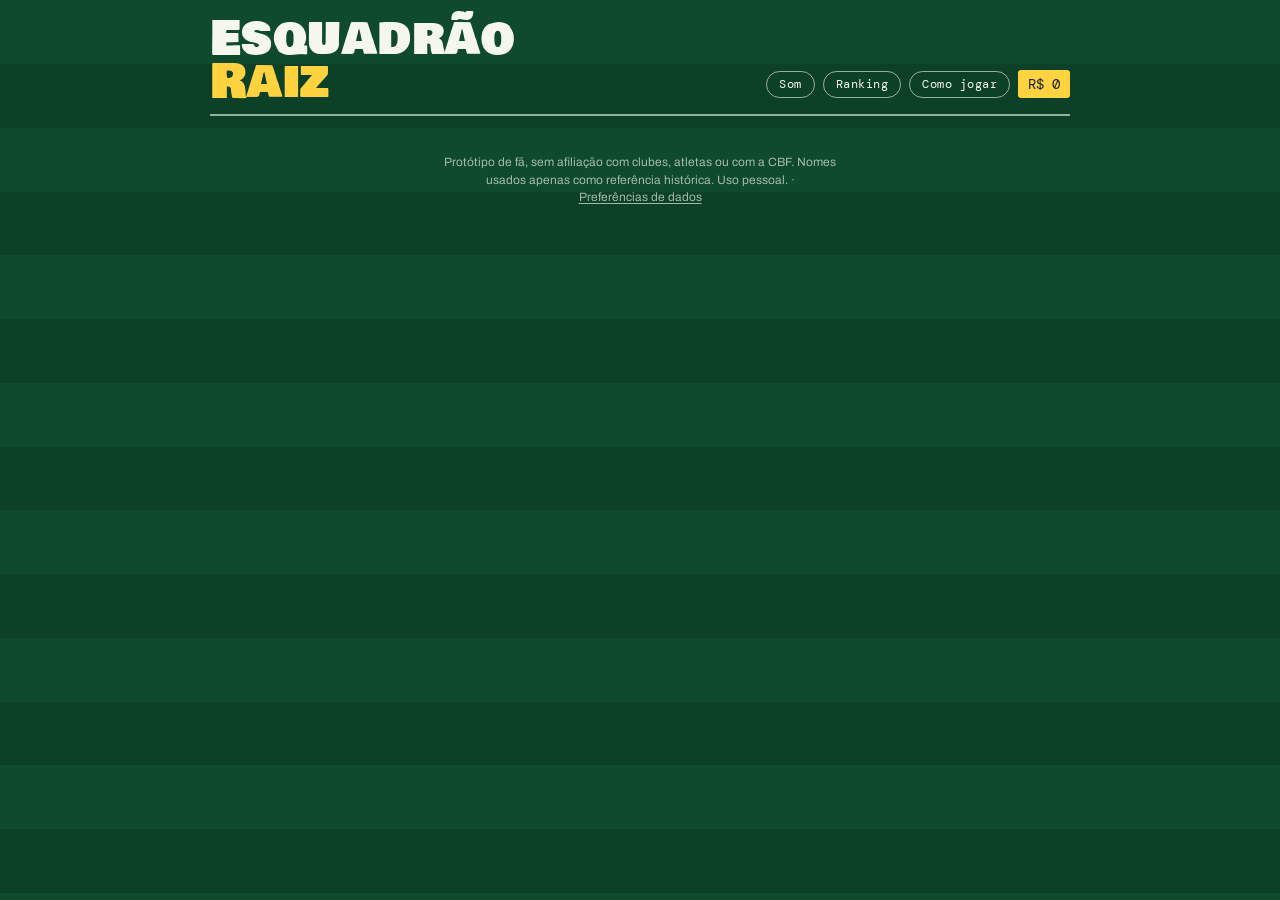
==== commit d9de4add: "Merge pull request #10 from esquadraoraiz/b01-medicao B02: levar Golaço, Pintura e pontos novos para" ====
--- a/src/index.html
+++ b/src/index.html
@@ -24,7 +24,7 @@
 <body>
 <link rel="preconnect" href="https://fonts.googleapis.com">
 <link rel="preconnect" href="https://fonts.gstatic.com" crossorigin>
-<link rel="stylesheet" href="https://fonts.googleapis.com/css2?family=Bowlby+One+SC&family=Archivo:wght@400;500;600;700;800&family=DM+Mono:wght@500&family=Big+Shoulders+Display:wght@700;900&family=Figtree:wght@400;500;600;700;800&family=JetBrains+Mono:wght@500;600;700&display=swap">
+<link rel="stylesheet" href="https://fonts.googleapis.com/css2?family=Bowlby+One+SC&family=Archivo:wght@400;500;600;700;800&family=DM+Mono:wght@500&display=swap">
 <style>
 /* Layout: gramado listrado ao fundo; placar e narração em papel de álbum; lances e craques como figurinhas (craques brilhantes). Tema único, por escolha. */
 :root{
@@ -118,6 +118,7 @@
 @keyframes flash{0%{transform:scale(1)}40%{transform:scale(1.06)}100%{transform:scale(1)}}
 
 /* Mão de lances */
+.hand{display:grid;grid-template-columns:repeat(6,minmax(0,1fr));gap:8px}
 .card{background:var(--cal);color:var(--tinta);border-radius:8px;border:2px solid var(--tinta);padding:0;text-align:left;display:flex;flex-direction:column;min-height:132px;transition:transform .15s ease, box-shadow .15s ease;box-shadow:0 4px 0 rgba(0,0,0,.25);overflow:hidden}
 .card .ct{padding:4px 8px;font-family:var(--f-mono);font-size:10px;letter-spacing:.08em;text-transform:uppercase;color:#fff}
 .card .cb{padding:6px 8px;display:flex;flex-direction:column;gap:2px;flex:1}
@@ -233,7 +234,48 @@
 .timeline li.gc i{background:linear-gradient(90deg,var(--gol) 50%,var(--perigo) 50%)}
 @keyframes pulse{50%{opacity:.45}}
 
+.forecast{display:flex;flex-direction:column;gap:12px}
+.fc-row{display:flex;flex-direction:column;gap:5px}
+.fc-head{display:flex;justify-content:space-between;align-items:center;gap:8px}
+.chip{font-family:var(--f-mono);font-size:11px;letter-spacing:.04em;text-transform:uppercase;padding:3px 8px;border-radius:999px;font-weight:500;white-space:nowrap}
+.chip.ok{background:var(--gol);color:#fff} .chip.bad{background:var(--perigo);color:#fff} .chip.idle{background:var(--papel);color:var(--tinta-2)}
+.bar{height:12px;border-radius:999px;background:var(--papel);overflow:hidden;position:relative}
+.bar i{display:block;height:100%;border-radius:999px;background:var(--tinta-2);transition:width .25s ease}
+.fc-row.ok .bar i{background:var(--gol)} .fc-row.bad .bar i{background:var(--perigo)}
+.duel{display:flex;align-items:center;gap:10px;min-height:44px}
+.side-n{display:flex;flex-direction:column;align-items:center;min-width:2.4em;line-height:1}
+.side-n b{font-family:var(--f-display);font-weight:400;font-size:30px;font-variant-numeric:tabular-nums}
+.side-n small{font-family:var(--f-mono);font-size:9.5px;letter-spacing:.08em;text-transform:uppercase;color:var(--tinta-2);margin-top:3px}
+.tug{flex:1;display:flex;gap:3px;height:10px;min-width:0}
+.tug i{display:block;flex-basis:0;border-radius:999px;min-width:6px;transition:flex-grow .3s ease}
+.tug .l{background:var(--anil)}
+.tug .r{background:#c4ccbf}
+.tug.threat .l{background:var(--tinta)}
+.tug.threat .r{background:var(--perigo)}
+.fc-row.ok .side-n.mine b{color:var(--gol)}
+.fc-row.ok .tug .l{background:var(--gol)}
+.fc-row.bad .side-n.theirs b{color:var(--perigo)}
+.fc-row.idle .side-n b{color:var(--tinta-2)}
+.duel.calm{justify-content:center;background:var(--papel);border-radius:999px;min-height:36px;padding:0 12px}
+.calm-txt{font-family:var(--f-mono);font-size:11px;color:var(--tinta-2);text-align:center}
+.fc-row{padding:10px 12px;border-radius:6px;background:linear-gradient(var(--cal),var(--cal)) padding-box;border:1.5px solid var(--papel)}
+.fc-row.ok{border-color:var(--gol)}
+.fc-row.bad{border-color:rgba(216,67,47,.55)}
+.chip.maybe{background:var(--canarinho);color:var(--tinta)}
+.fc-row.maybe{border-color:var(--canarinho)}
+.fc-row.maybe .side-n.mine b{color:#9a7400}
+.side-n.range b{font-size:24px}
 .riskb{font-style:normal;background:var(--canarinho);color:var(--tinta);border-radius:3px;padding:0 4px;margin-left:4px;font-size:9px}
+.fc-nums{font-size:13px;color:var(--tinta-2);display:flex;flex-wrap:wrap;gap:4px 10px;align-items:baseline}
+.fc-nums b{color:var(--tinta);font-size:15px}
+.fc-nums .calc{font-family:var(--f-mono);font-size:12px}
+.fc-nums .cmb{color:var(--anil);font-size:12px}
+.combohint{display:flex;flex-direction:column;gap:6px}
+.combohint>div{display:flex;flex-wrap:wrap;gap:6px}
+.cpill{font-size:12px;font-weight:700;padding:3px 9px;border-radius:999px;border:1px solid var(--tinta-2);color:var(--tinta)}
+.cpill small{font-weight:400;color:var(--tinta-2)}
+.cpill.on{background:var(--anil);border-color:var(--anil);color:#fff}
+.cpill.on small{color:rgba(255,255,255,.85)}
 
 .card{position:relative}
 .card .ord{position:absolute;top:-8px;right:-6px;width:24px;height:24px;border-radius:50%;background:var(--canarinho);color:var(--tinta);font-family:var(--f-display);font-size:13px;display:flex;align-items:center;justify-content:center;box-shadow:0 2px 0 rgba(0,0,0,.25);z-index:1}
@@ -288,6 +330,17 @@
 .tut-prog i.on{background:var(--anil)}
 .retut{background:transparent;border:1px solid var(--anil);color:var(--anil);border-radius:999px;padding:4px 12px;font-size:13px;font-weight:700;align-self:flex-start}
 @media (max-width:640px){
+  .forecast{display:grid!important;grid-template-columns:1fr 1fr;gap:8px}
+  .fc-row{padding:8px}
+  .duel{gap:6px}
+  .side-n{min-width:1.8em}
+  .side-n b{font-size:24px}
+  .tug{height:8px}
+  .fc-head{flex-direction:column;align-items:flex-start;gap:4px}
+  .fc-nums{font-size:11.5px}
+  .fc-nums b{font-size:14px}
+  .fc-nums .calc{flex-basis:100%}
+  .chip{font-size:10px;padding:2px 7px}
   .btn.play small{font-size:10px}
   .btn.ghostbtn{flex:0 0 auto!important;padding:10px}
   .pill{font-size:20px}
@@ -344,31 +397,6 @@
 .eg-st{font-family:var(--f-mono);font-size:12px;color:var(--tinta-2)} .eg-e{letter-spacing:1px} .eg-t{min-width:0;overflow:hidden;text-overflow:ellipsis;white-space:nowrap;color:var(--tinta-2);font-size:13px}
 .share{width:100%;font-family:var(--f-mono);font-size:13px;background:var(--papel);color:var(--tinta);border:1px solid var(--tinta-2);border-radius:4px;padding:8px}
 footer{font-size:12px;color:rgba(245,247,239,.65);text-align:center;max-width:62ch;margin:6px auto 0}
-/* Rodapé do site com o crédito (B19, B23). O crédito some durante a partida. */
-footer{display:grid;gap:12px;justify-items:center;width:100%}
-footer p{margin:0}
-footer a,footer .linkbtn{color:var(--cal);text-decoration:underline;text-decoration-color:rgba(245,247,239,.45);text-underline-offset:3px}
-footer a:focus-visible,footer .linkbtn:focus-visible{outline:3px solid var(--canarinho);outline-offset:2px}
-.foot-base{display:grid;gap:10px;justify-items:center}
-.foot-links{display:flex;gap:8px;font-size:13px;flex-wrap:wrap;justify-content:center}
-.foot-cal{width:28px;height:2px;background:rgba(245,247,239,.45);border-radius:1px}
-.foot-cr{font-size:13px;white-space:nowrap}
-.foot-cr b,.foot-cr a{font-weight:700}
-body.em-partida .foot-cal,body.em-partida .foot-cr{display:none}
-@media (min-width:720px){
-  .foot-base{width:100%;grid-template-columns:auto 1fr auto;align-items:center;border-top:1px solid rgba(245,247,239,.2);padding-top:10px}
-  .foot-cal{display:none}
-  .foot-cr{grid-column:3;justify-self:end}
-}
-/* Ficha do jogo no fim do Como jogar (B23) */
-.assina{border-top:2px dashed rgba(20,35,27,.3);padding-top:14px;display:grid;gap:4px;justify-items:center;text-align:center}
-.assina p{margin:0}
-.assina-nome{font-family:var(--f-display);font-size:22px;line-height:1}
-.assina-cr{font-size:14px;color:var(--tinta-2)}
-/* Aviso do apelido (B19) */
-.namefield .aviso{margin:0;font-size:13px;color:var(--tinta-2)}
-.namefield .aviso a{color:var(--anil)}
-.namefield .aviso.err{color:var(--perigo);font-weight:700}
 details.rules summary{cursor:pointer;font-family:var(--f-mono);font-size:12px;letter-spacing:.06em;text-transform:uppercase}
 details.rules ul{margin:8px 0 0;padding-left:18px;font-size:14px}
 details.rules li{margin:3px 0}
@@ -408,6 +436,8 @@
   .card .cdesc{font-size:10.5px}
   .card .cval{font-size:24px}
   .card.sel{transform:translateY(-6px)}
+  .dock .btn{flex:1 1 0;font-size:16px;padding:12px 10px}
+  .dock .full,.dock .deckinfo{display:none}
   .album.mine{display:flex;overflow-x:auto;gap:8px;padding-bottom:4px;scroll-snap-type:x mandatory}
   .album.mine .craque{flex:0 0 150px;min-height:0;scroll-snap-align:start}
   .album.mine .slot{display:none}
@@ -415,6 +445,7 @@
   .radio{max-height:160px}
   h1{font-size:30px}
   .tag{font-size:10px}
+  .hand{grid-template-columns:repeat(3,minmax(0,1fr))}
   .album{grid-template-columns:repeat(3,minmax(0,1fr))}
   .sgoals{font-size:32px}.sname{font-size:14px}
   .intent{grid-template-columns:1fr}
@@ -423,9 +454,12 @@
 /* revisão: faixas de risco numa linha só, mão de 7 cartas, selo de risco sem bater no número da seleção */
 .pill,.side-n b{white-space:nowrap}
 .pill.rng{font-size:19px}
+.hand.h7{grid-template-columns:repeat(7,minmax(0,1fr))}
 .card.sel .ct{padding-right:26px}
 @media (max-width:640px){
+  .hand.h7{grid-template-columns:repeat(3,minmax(0,1fr))}
   .pill.rng{font-size:16px}
+  .side-n.range b{font-size:19px}
 }
 @media (max-width:360px){ .card .cname{font-size:13.5px;overflow-wrap:anywhere} }
 
@@ -453,7 +487,6 @@
 body.has-consent .dock{bottom:var(--consent-h,0px)}
 .linkbtn{background:none;border:0;padding:0;color:inherit;font-size:inherit;text-decoration:underline;text-underline-offset:2px}
 </style>
-<link rel="stylesheet" href="/visual.css?v=b03">
 
 <div class="wrap">
   <header class="mast">
@@ -511,7 +544,6 @@
       <h3>O resto em uma linha cada</h3>
       <ul class="bullets">
         <li><b>Craques:</b> figurinhas com efeito permanente. Você começa com 1 e pode ter até 5.</li>
-        <li><b>Golaço e Pintura:</b> gol com o dobro da zaga é Golaço (+R$ 2 na janela); com o triplo, Pintura (+R$ 5). Os dois valem mais pontos no ranking.</li>
         <li><b>Substituição:</b> troca as cartas selecionadas por novas, sem gastar o lance. São 3 por jogo.</li>
         <li><b>Janela de transferências:</b> depois de cada vitória, gaste o prêmio em craques, cartas novas ou para dispensar cartas fracas do deck.</li>
         <li><b>Condições:</b> chuva, calor ou casa cheia mudam alguns números naquele jogo.</li>
@@ -530,12 +562,6 @@
         <li>Na janela, dispensar Toques fracos deixa o deck mais forte.</li>
         <li>Na final, leia a regra do chefão antes do primeiro lance.</li>
       </ul>
-
-      <div class="assina">
-        <span class="eyebrow">Ficha do jogo</span>
-        <p class="assina-nome">Esquadrão Raiz</p>
-        <p class="assina-cr">Um jogo da <b>Softfini</b></p>
-      </div>
 
       <button class="btn" id="howGo" type="button">Entendi, bora jogar</button>
     </div>
@@ -567,17 +593,10 @@
       <div id="rankBody"></div>
     </div>
   </div>
-  <footer>
-    <p class="foot-aviso">Esquadrão Raiz é um jogo de fã, gratuito, sem afiliação com clubes, atletas, CBF, federações ou ligas. Nomes de jogadores e clubes são usados como referência histórica do futebol brasileiro. Não usamos escudos, logotipos ou fotos.</p>
-    <div class="foot-base">
-      <nav class="foot-links" aria-label="Links legais"><a href="/privacidade" target="_blank" rel="noopener">Privacidade</a><span aria-hidden="true">·</span><a href="/termos" target="_blank" rel="noopener">Termos</a><span aria-hidden="true">·</span><button class="linkbtn" id="prefDados" type="button">Preferências de dados</button></nav>
-      <span class="foot-cal" aria-hidden="true"></span>
-      <span class="foot-cr">Um jogo da <b>Softfini</b></span>
-    </div>
-  </footer>
+  <footer>Protótipo de fã, sem afiliação com clubes, atletas ou com a CBF. Nomes usados apenas como referência histórica. Uso pessoal. · <button class="linkbtn" id="prefDados" type="button">Preferências de dados</button></footer>
 </div>
 <div class="consent" id="consent" hidden role="region" aria-label="Consentimento de dados de uso">
-  <p>Usamos dados de uso para melhorar o jogo. <a href="/privacidade" target="_blank" rel="noopener">Privacidade</a></p>
+  <p>Usamos dados de uso para melhorar o jogo. <a href="#privacidade">Privacidade</a></p>
   <p class="c-atual" id="consentAtual" hidden></p>
   <div class="cbtns"><button class="c-ok" id="consentOk" type="button">Ok</button><button class="c-nao" id="consentNao" type="button">Não</button></div>
 </div>
@@ -646,9 +665,7 @@
     const g=t=>parts.find(x=>x.type===t).value; return g('year')+g('month')+g('day'); }
   catch(e){ const d=new Date(Date.now()-3*3600e3); return `${d.getUTCFullYear()}${String(d.getUTCMonth()+1).padStart(2,'0')}${String(d.getUTCDate()).padStart(2,'0')}`; }
 }
-// "Já jogou este código?" Vale para o desafio do dia e para o duelo por link (D34): só a primeira campanha
-// de cada pessoa num código conta no placar dele; as seguintes são treino. A chave do dia continua a mesma de antes.
-function dailyKey(seed){ return (isDaily(seed)?'esquadrao-dia-':'esquadrao-duelo-')+seed; }
+function dailyKey(seed){ return 'esquadrao-dia-'+seed; }
 function dailyPlayed(seed){ try{ return localStorage.getItem(dailyKey(seed))==='1'; }catch(e){ return false; } }
 function markDaily(seed){ try{ localStorage.setItem(dailyKey(seed),'1'); }catch(e){} }
 function dailySeed(){ return 'd'+todayKey(); }
@@ -661,12 +678,6 @@
 const esc = s=>String(s).replace(/[&<>"]/g,c=>({'&':'&amp;','<':'&lt;','>':'&gt;','"':'&quot;'}[c]));
 
 const DEFAULT_NAME='Esquadrão';
-/* Apelido do ranking (B19): até 24 letras, sem link e sem palavrão. Filtro básico; as MESMAS expressões estão em
-   firestore.rules (o teste confere que são iguais). Vale a string inteira, em minúsculas. */
-const APELIDO_LINK='.*(https?:|www[.]|[a-z0-9][.](com|net|org|br|io|gg|tv|me|xyz|ly)([^a-z0-9]|$)).*';
-const APELIDO_PROIBIDO='(.*[^a-z0-9])?(porra|caralho|buceta|boceta|puta|puto|putaria|arrombad[ao]|cuzao|cuzão|fdp|vsf|pqp|tnc|merda|bosta|foder|fodase|foda-se|fudid[ao]|corno|otario|otário|retardad[ao]|mongoloide|viado|bicha|traveco|sapatao|sapatão|vagabund[ao]|vadia|piroca|xoxota|xota|cacete|estupr[a-z]*|nazis?t?[ao]?|hitler)s?([^a-z0-9].*)?';
-function apelidoOk(n){ const s=String(n||'').toLowerCase(); return s.trim().length>=1 && s.length<=24 && !new RegExp('^(?:'+APELIDO_LINK+')$').test(s) && !new RegExp('^(?:'+APELIDO_PROIBIDO+')$').test(s); }
-const AVISO_APELIDO='Não use seu nome real. O apelido aparece para todos. <a href="/privacidade" target="_blank" rel="noopener">Privacidade</a>';
 const NAME_SUGS=['Esporte Clube Padaria','Atlético Várzea','Unidos da Resenha','Real Pelada','Sport Club Churrasco','Galácticos do Bairro'];
 function loadName(){ try{ return localStorage.getItem('esquadrao-nome')||''; }catch(e){ return ''; } }
 function saveName(n){ try{ localStorage.setItem('esquadrao-nome',n); }catch(e){} }
@@ -684,7 +695,7 @@
   G=Motor.novaCampanha(sd||newSeed());
   G.name=loadName()||DEFAULT_NAME; G.challenge=!!sd; G.daily=isDaily(sd);
   G.pastDaily = G.daily && G.seed!==dailySeed();
-  G.practice = (G.daily ? !G.pastDaily : G.challenge) && dailyPlayed(G.seed);
+  G.practice = G.daily && !G.pastDaily && dailyPlayed(G.seed);
   showDraft();
 }
 function stageName(i){ return i<4 ? STAGES.at(i) : `Sem fim · jogo ${i-3}`; }
@@ -703,7 +714,6 @@
   return `<div class="craque r-${r} ${extra}" style="--c1:${c.c1};--c2:${c.c2}" data-id="${c.id}"><div class="band">${esc(c.club)}</div><div class="cn">${esc(c.n)}${full?` <span class="rar r-${r}">${RAR[r].n}</span>`:''}</div><div class="ce">${esc(c.e)}</div>${full&&c.fact?`<div class="cf">${esc(c.fact)}</div>`:''}</div>`;
 }
 function showDraft(){
-  document.body.classList.remove('em-partida');
   hdr();
   const opts = Motor.ofertasDraft(G);
   app.innerHTML = `
@@ -716,9 +726,8 @@
         ${G.practice?`<p><b>Você já jogou o desafio de hoje.</b> Esta campanha é treino: dá para jogar à vontade, mas só a primeira vale para o ranking do dia.</p>`
           :`<p>Hoje todo mundo joga <b>a mesma campanha</b>: mesmos adversários, condições, craques oferecidos e ataques deles. <b>Só a primeira tentativa vale para o ranking do dia.</b></p>`}
         <div id="chalBoard"></div></div>`
-      : G.challenge?`<div class="chal-banner"><span class="eyebrow">Desafio recebido · campanha ${G.seed}${G.practice?' · treino':''}</span>
-        ${G.practice?`<p><b>Você já jogou este desafio.</b> Esta campanha é treino: dá para jogar à vontade, mas só a primeira vale para o placar do desafio.</p>`
-          :`<p>Você vai jogar <b>exatamente a mesma campanha</b> de quem te desafiou: mesmos adversários, condições, craques oferecidos e ataques deles. Faça mais pontos para ganhar. <b>Só a primeira tentativa vale para o placar do desafio.</b></p>`}
+      : G.challenge?`<div class="chal-banner"><span class="eyebrow">Desafio recebido · campanha ${G.seed}</span>
+        <p>Você vai jogar <b>exatamente a mesma campanha</b> de quem te desafiou: mesmos adversários, condições, craques oferecidos e ataques deles. Faça mais pontos para ganhar.</p>
         <div id="chalBoard"></div></div>`
       :`<div class="daily-cta"><div><span class="eyebrow">Desafio do dia · ${dailyLabel(dailySeed())}</span><p>${dailyPlayed(dailySeed())?'Você já jogou hoje. Pode treinar, mas o ranking do dia já registrou sua tentativa.':'A mesma campanha para todo mundo hoje, com ranking do dia. Só a primeira tentativa vale.'}</p></div><div class="ctabtns"><button class="btn" id="goDaily" type="button">${dailyPlayed(dailySeed())?'Treinar o desafio de hoje':'Jogar o desafio de hoje'}</button><button class="btn ghostbtn" id="dailyRank" type="button">Ver ranking de hoje</button></div></div>
       <span class="eyebrow">Ou campanha livre · Copa dos Campeões</span>`}
@@ -728,7 +737,6 @@
         <label for="teamname">Nome do seu time</label>
         <div class="row"><input id="teamname" type="text" maxlength="24" autocomplete="off" spellcheck="false" placeholder="${DEFAULT_NAME}" value="${esc(G.name===DEFAULT_NAME?'':G.name)}"></div>
         <div class="sugs">${NAME_SUGS.map(n=>`<button type="button" data-n="${esc(n)}">${esc(n)}</button>`).join('')}</div>
-        <p class="aviso">${AVISO_APELIDO}</p>
       </div>
       <p class="lede muted" style="font-size:14px">Agora escolha seu craque de estreia. Outros chegam na janela de transferências.</p>
     </section>
@@ -754,7 +762,7 @@
     setName(inp.value);
     const c=CRAQUES.find(c=>c.id===el.dataset.id); Motor.contratar(G, c);
     Medir.evento('campanha_inicio', {tipo: G.daily ? 'desafio_do_dia' : G.challenge ? 'duelo' : 'normal'});
-    if(!G.pastDaily && !G.practice) markDaily(G.seed); // a campanha de quem cria o código também é a primeira dele
+    if(G.daily && !G.pastDaily && !G.practice) markDaily(G.seed);
     startMatch(); tutEvent('pick');
   });
   tutRender();
@@ -775,62 +783,20 @@
 function evaluate(cards, mode){ return Motor.evaluate(G, M, cards, mode); }
 function cardEff(c){ return Motor.cardEff(G, M, c); }
 const COMBO_RECIPE={'Tiki-taka':'3 toques','Jogo Bonito':'2 dribles','Cabeçada':'Cruzamento + Chute','Ensaiada':'Falta + Chute ou Cruzamento','Contra-ataque':'Defesa + Lançamento','Pintou um quadro':'Drible + Chute','Tabela e finaliza':'Toque + Chute'};
-/* Carta da mão no visual novo (B03, MaoDoLance do design system): faixa do tipo só com o glifo, ATQ azul (D4) */
-const CM_TIPO={toque:'toque',lancamento:'lancamento',cruzamento:'cruzamento',chute:'chute',drible:'drible',bola:'falta',defesa:'defesa',catimba:'catimba'};
-function maoCartaHTML(c,order,dim,dis,destaque){
+function handCombos(){ return Motor.handCombos(G, M); }
+function matchCardHTML(c,order,dim,dis){
   const b=CARDS[c.t], e=cardEff(c), isAtk=b.atk!==undefined, base=isAtk?b.atk:b.def, diff=(isAtk?e.atk:e.def)-base;
   const fl=riskFloor(); const v = b.risk ? `${Math.max(0,Math.max(b.lo,fl)+diff)}–${Math.max(b.hi,fl)+diff}` : (isAtk?e.atk:e.def);
-  const tipo=CM_TIPO[b.tag]||'toque';
-  const label=`${b.n}, ${TAGNAME[b.tag]}, ${v} de ${isAtk?'ataque':'defesa'}${b.risk?', carta de risco':''}${order?`, selecionada ${order}ª`:''}`;
-  return `<button class="er-cm er-cm--${tipo}${b.risk?' er-cm--risco':''}${dim?' er-cm--esmaecida':''}${destaque?' er-cm--destaque':''}" type="button" data-id="${c.id}" ${dis?'disabled':''} aria-pressed="${!!order}" aria-label="${label}">`
-    +`<span class="er-cm__faixa"><img src="/icones/tipo-${tipo}.svg" alt="" width="18" height="18">${b.risk?'<span class="er-cm__risco">risco</span>':''}</span>`
-    +`<span class="er-cm__corpo"><span class="er-cm__tipo">${TAGNAME[b.tag]}</span><span class="er-cm__nome">${b.n}</span><span class="er-cm__desc">${b.d}</span>`
-    +`<span class="er-cm__val"><span class="er-cm__num${b.risk?' er-cm__num--faixa':''}">${v}</span><span class="er-cm__rot${isAtk?'':' er-cm__rot--def'}">${isAtk?'ATQ':'DEF'}</span>`
-    +`${diff?`<span class="er-cm__bonus${diff<0?' er-cm__bonus--menos':''}">${diff>0?'+':'−'}${Math.abs(diff)}</span>`:''}</span></span>`
-    +`${order?`<span class="er-cm__ordem" aria-hidden="true">${order}</span>`:''}</button>`;
-}
-/* Combos possíveis nesta mão (B03, ChipCombo): ordem fixa da tabela do Como jogar, nunca por valor (não é dica de jogada) */
-const ORDEM_COMBOS=['Tiki-taka','Cabeçada','Jogo Bonito','Ensaiada','Contra-ataque','Pintou um quadro','Tabela e finaliza'];
-const MULT_BASE={'Tiki-taka':2,'Cabeçada':1.6,'Jogo Bonito':1.5,'Ensaiada':1.5,'Contra-ataque':1.5,'Pintou um quadro':1.5,'Tabela e finaliza':1.4};
-const COMBO_CHAVE={'Cabeçada':'cabecada','Jogo Bonito':'bonito'};
-const fmtMult=m=>String(m).replace('.',',');
-// Cada combo que a mão permite (até 3 cartas), com um jeito de formá-lo e se ele só existe pelo apelido de um craque.
-// "parceiro": o combo ainda cabe junto com as cartas já escolhidas.
-function combosDaMao(){
-  const h=M.hand, n=h.length, achados=new Map(), sel=[...M.sel];
-  const temAlias=G.craques.some(k=>k.alias), Gsem={...G, craques:G.craques.filter(k=>!k.alias)};
-  for(let m=1;m<(1<<n);m++){ const s=[]; for(let i=0;i<n;i++) if(m&(1<<i)) s.push(h[i]); if(s.length>3) continue;
-    const cb=Motor.combo(G,s); if(!cb.name) continue;
-    const alias = temAlias && Motor.combo(Gsem,s).name!==cb.name;
-    const parceiro = sel.length>0 && sel.every(id=>s.some(c=>c.id===id));
-    const a=achados.get(cb.name);
-    if(!a) achados.set(cb.name,{nome:cb.name, m:cb.m, cartas:s, alias, parceiro});
-    else { if(a.alias && !alias){ a.alias=false; a.cartas=s; } if(parceiro) a.parceiro=true; if(cb.m>a.m) a.m=cb.m; }
-  }
-  return [...achados.values()].sort((x,y)=>ORDEM_COMBOS.indexOf(x.nome)-ORDEM_COMBOS.indexOf(y.nome));
-}
-function chipComboHTML(a, aceso){
-  const base=MULT_BASE[a.nome], mudou=base!==undefined && a.m!==base;
-  const kMult = mudou ? G.craques.find(k=>k.combo && k.combo[COMBO_CHAVE[a.nome]]) : null;
-  const kAlias = a.alias ? G.craques.find(k=>k.alias) : null, k=kMult||kAlias;
-  const receita = a.alias ? a.cartas.map(c=>CARDS[c.t].n).join(' + ') : COMBO_RECIPE[a.nome];
-  const curto = k ? k.n.split(' ')[0] : '';
-  const label=`${a.nome}, ${receita}, vezes ${fmtMult(a.m)}${k?`, alterado por ${curto}`:''}${aceso?', é o combo das cartas escolhidas':''}`;
-  return `<button class="er-chip${k?' er-chip--craque':''}${a.parceiro&&!aceso?' er-chip--parceiro':''}" type="button" data-combo="${esc(a.nome)}" aria-pressed="${aceso}" aria-label="${esc(label)}">${a.nome} <span class="er-chip__receita">${esc(receita)}</span>${mudou?`<s>×${fmtMult(base)}</s>`:''}<b>×${fmtMult(a.m)}</b>${k?`<span class="er-chip__craque">${esc(curto)}</span>`:''}</button>`;
-}
-// Barra do duelo na previsão: escala com folga de 15% sobre o maior número (Previsao do design system)
-function barraDuelo(val, alvo, faixa, def){
-  const sc=Math.max(faixa?faixa[1]:val, alvo, 1)*1.15, p=x=>Math.min(100,Math.max(0,x)/sc*100).toFixed(1)+'%';
-  const alvoHTML=`<i class="er-pv__alvo${def?' er-pv__alvo--ameaca':''}" style="left:${p(alvo)}"></i>`;
-  if(faixa) return `<i class="er-pv__fill" style="width:${p(faixa[0])}"></i><i class="er-pv__fill er-pv__fill--faixa" style="left:${p(faixa[0])};width:${p(faixa[1]-faixa[0])}"></i>${alvoHTML}`;
-  return `<i class="er-pv__fill${def?' er-pv__fill--def':''}" style="width:${p(val)}"></i>${alvoHTML}`;
+  return `<button class="card t-${b.tag} ${order?'sel':''} ${dim?'dim':''}" data-id="${c.id}" ${dis?'disabled':''} aria-pressed="${!!order}" aria-label="${b.n}, ${v} de ${isAtk?'ataque':'defesa'}${order?', selecionada':''}">
+    <span class="ct">${TAGNAME[b.tag]}${b.risk?' <em class="riskb">risco</em>':''}</span>${order?`<span class="ord">${order}</span>`:''}
+    <span class="cb"><span class="cname">${b.n}</span><span class="cdesc">${b.d}</span>
+    <span class="cval"><span class="pill ${isAtk?'atk':'def'} ${b.risk?'rng':''}">${v}<small>${isAtk?'ATQ':'DEF'}</small></span>${diff?`<span class="bonus ${diff>0?'up':'down'}">${diff>0?'+':''}${diff}</span>`:''}</span></span></button>`;
 }
 function cardHTML(c,sel,dis){
   const b=CARDS[c.t]; const val = b.risk ? `${b.lo}–${b.hi}<small>${b.atk!==undefined?'ATQ':'DEF'}</small>` : b.atk ? `${b.atk}<small>ATQ</small>` : `${b.def}<small>DEF</small>`;
   return `<button class="card t-${b.tag} ${sel?'sel':''}" data-id="${c.id}" ${dis?'disabled':''} aria-pressed="${sel}"><span class="ct">${TAGNAME[b.tag]}${b.risk?' <em class="riskb">risco</em>':''}</span><span class="cb"><span class="cname">${b.n}</span><span class="cdesc">${b.d}</span><span class="cval">${val}</span></span></button>`;
 }
 function renderMatch(){
-  document.body.classList.add('em-partida');
   const t=M.t; const order=[...M.sel]; const cards=order.map(id=>M.hand.find(c=>c.id===id)).filter(Boolean); const ev=evaluate(cards);
   const anyRisk = cards.some(c=>CARDS[c.t].risk);
   const risky = cards.some(c=>CARDS[c.t].risk && CARDS[c.t].atk!==undefined); // risco no ataque
@@ -842,18 +808,11 @@
   const riskyDef = cards.some(c=>CARDS[c.t].risk && CARDS[c.t].def!==undefined);
   const defOk = riskyDef ? evLo.def>=M.intent : ev.def>=M.intent;
   const defMaybe = riskyDef && !defOk && evHi.def>=M.intent;
-  const atkEst = !ev.hasAtk ? 'idle' : goalOk ? 'ok' : maybe ? 'talvez' : 'nao';
-  const atkChip = !ev.hasAtk ? 'Sem ataque' : goalOk ? (viaBarriga?'Gol de barriga':'É gol') : maybe ? 'Depende do chute' : `Faltam ${zE-evHi.total}`;
+  const atkChip = !ev.hasAtk ? '<span class="chip idle">Sem ataque</span>' : goalOk ? `<span class="chip ok">${viaBarriga?'Gol de barriga':'É gol'}</span>` : maybe ? '<span class="chip maybe">Depende do chute</span>' : `<span class="chip bad">Faltam ${zE-evHi.total}</span>`;
   const atkShown = risky && ev.hasAtk ? `${evLo.total}–${evHi.total}` : ev.total;
-  const defEst = M.intent===0 ? 'idle' : defOk ? 'ok' : defMaybe ? 'talvez' : 'nao';
-  const defChip = M.intent===0 ? 'Tocam a bola' : defOk ? 'Você segura' : defMaybe ? 'Depende da saída' : `Faltam ${M.intent-(riskyDef?evHi.def:ev.def)}`;
-  const multTxt = ev.mult!==1 ? ` × <i>${ev.mult.toFixed(1).replace('.',',')}</i>${ev.combo?` <em>${ev.combo}</em>`:''}` : '';
-  const kBarriga = G.craques.find(k=>k.barriga);
-  const contaAtk = !ev.hasAtk ? 'Escolha cartas de ataque'
-    : `${risky?'chute sorteado na hora':`<b>${ev.atk}</b>`}${multTxt}${ev.flat?` + ${ev.flat}`:''}${viaBarriga&&kBarriga?` · zaga ${M.zaga} − ${kBarriga.barriga} da barriga`:''}`;
-  const combos = M.over? [] : combosDaMao();
-  const destaque = M.destaque && combos.find(a=>a.nome===M.destaque);
-  const destaqueIds = new Set(destaque ? destaque.cartas.map(c=>c.id) : []);
+  const defChip = M.intent===0 ? '<span class="chip idle">Tocam a bola</span>' : defOk ? '<span class="chip ok">Você segura</span>' : defMaybe ? '<span class="chip maybe">Depende da saída</span>' : `<span class="chip bad">Faltam ${M.intent-(riskyDef?evHi.def:ev.def)}</span>`;
+  const multTxt = ev.mult!==1 ? ` × ${ev.mult.toFixed(1).replace('.',',')}${ev.combo?` <b class="cmb">${ev.combo}</b>`:''}` : '';
+  const combos = M.over? [] : handCombos();
   const timeline = BLOCKS.map((b,i)=>{ const h=M.hist[i]; let cls='', lab='';
       if(h){ cls = h.g&&h.c?'gc':h.g?'g':h.c?'c':'n'; lab = h.g&&h.c?'gol dos dois':h.g?'gol seu':h.c?'gol deles':'sem gol'; }
       else if(i===M.block && !M.over){ cls='now'; lab='lance atual'; }
@@ -875,38 +834,44 @@
       ${G.craques.some(k=>k.barriga)&&!M.barrigaUsed&&!M.over?'<span class="tag" style="color:var(--canarinho)">Gol de barriga disponível</span>':''}
       ${G.challenge?`<span class="tag" style="color:var(--canarinho)">Desafio ${G.seed}</span>`:''}
     </div>
-    <section class="er-v er-pv" aria-live="polite" aria-label="Previsão do lance">
-      <div class="er-pv__q er-pv__q--${atkEst} pv-atk">
-        <span class="er-pv__t">Seu ataque</span><span class="er-pv__chip er-pv__chip--${atkEst}">${atkChip}</span>
-        <div class="er-pv__duelo"><span class="er-pv__n er-pv__n--atq${risky&&ev.hasAtk?' er-pv__n--faixa':''}">${atkShown}<small>você</small></span><span class="er-pv__barra" aria-hidden="true">${barraDuelo(ev.total, M.zaga, risky&&ev.hasAtk?[evLo.total,evHi.total]:null, false)}</span><span class="er-pv__n">${M.zaga}<small>zaga</small></span></div>
-        <div class="er-pv__conta">${contaAtk}</div>
+    <section class="paper forecast" aria-live="polite">
+      <div class="fc-row atk ${!ev.hasAtk?'idle':goalOk?'ok':maybe?'maybe':'bad'}">
+        <div class="fc-head"><span class="eyebrow">Seu ataque</span>${atkChip}</div>
+        <div class="duel">
+          <span class="side-n mine ${risky?'range':''}"><b>${atkShown}</b><small>você</small></span>
+          <span class="tug" aria-hidden="true"><i class="l" style="flex-grow:${ev.total}"></i><i class="r" style="flex-grow:${M.zaga}"></i></span>
+          <span class="side-n theirs"><b>${M.zaga}</b><small>zaga</small></span>
+        </div>
+        <div class="fc-nums">${ev.hasAtk?`<span class="calc">${risky?'chute sorteado na hora':ev.atk}${multTxt}${ev.flat?` + ${ev.flat}`:''}</span>`:'Escolha cartas de ataque'}</div>
       </div>
-      <div class="er-pv__q er-pv__q--${defEst} pv-def">
-        <span class="er-pv__t">Ataque do ${esc(t.n)}</span><span class="er-pv__chip er-pv__chip--${defEst}">${defChip}</span>
-        ${M.intent ? `<div class="er-pv__duelo"><span class="er-pv__n${riskyDef?' er-pv__n--faixa':''}">${riskyDef?`${evLo.def}–${evHi.def}`:ev.def}<small>defesa</small></span><span class="er-pv__barra" aria-hidden="true">${barraDuelo(ev.def, M.intent, riskyDef?[evLo.def,evHi.def]:null, true)}</span><span class="er-pv__n">${M.intent}<small>ataque</small></span></div>
-        <div class="er-pv__conta">${defOk?'Sua defesa segura o ataque':defMaybe?'Defesa sorteada na hora':'Junte cartas de defesa'}</div>`
-        : `<div class="er-pv__calmo">Só tocando a bola no meio-campo</div>
-        <div class="er-pv__conta">Pode ir com tudo para o ataque</div>`}
+      <div class="fc-row def ${M.intent===0?'idle':defOk?'ok':defMaybe?'maybe':'bad'}">
+        <div class="fc-head"><span class="eyebrow">Ataque do ${esc(t.n)}</span>${defChip}</div>
+        ${M.intent ? `<div class="duel">
+          <span class="side-n mine ${riskyDef?'range':''}"><b>${riskyDef?`${evLo.def}–${evHi.def}`:ev.def}</b><small>defesa</small></span>
+          <span class="tug threat" aria-hidden="true"><i class="l" style="flex-grow:${ev.def}"></i><i class="r" style="flex-grow:${M.intent}"></i></span>
+          <span class="side-n theirs"><b>${M.intent}</b><small>ataque</small></span>
+        </div>
+        <div class="fc-nums">${defOk?'Sua defesa segura o ataque':defMaybe?'Defesa sorteada na hora':'Junte cartas de defesa'}</div>`
+        : `<div class="duel calm"><span class="calm-txt">Só tocando a bola no meio-campo</span></div>
+        <div class="fc-nums">Pode ir com tudo para o ataque</div>`}
       </div>
     </section>
-    <div class="er-v er-mao3" id="hand">${M.hand.map(c=>{ const o=order.indexOf(c.id)+1; return maoCartaHTML(c,o,!o&&order.length>=3,M.over,destaqueIds.has(c.id)); }).join('')}</div>
-    <div class="dock"><div class="er-v er-dock">
-      <button class="er-btn er-btn--primario er-btn--empilhado" id="play" type="button" ${M.over||!cards.length?'disabled':''}>Jogar lance<span class="er-btn__sub">${summary}</span></button>
-      <button class="er-btn er-btn--secundario er-btn--compacto" id="sub" type="button" ${M.over||!cards.length||M.subs<=0?'disabled':''} title="Troca as cartas selecionadas por novas sem gastar o lance">Trocar (${M.subs})</button>
-      ${cards.length?'<button class="er-btn er-btn--fantasma er-btn--compacto" id="clr" type="button" aria-label="Limpar seleção">Limpar</button>':'<span></span>'}
-      <span class="er-dock__info">Deck: ${M.draw.length} · descarte: ${M.disc.length}</span>
-    </div></div>
-    ${combos.length?`<section class="er-v er-combos"><span class="er-hud-rotulo">Combos possíveis nesta mão</span><div class="er-chips">${combos.map(a=>chipComboHTML(a, ev.combo===a.nome)).join('')}</div></section>`:''}
+    <div class="hand ${M.hand.length>6?'h7':''}" id="hand">${M.hand.map(c=>{ const o=order.indexOf(c.id)+1; return matchCardHTML(c,o,!o&&order.length>=3,M.over); }).join('')}</div>
+    <div class="actions dock">
+      <button class="btn play" id="play" ${M.over||!cards.length?'disabled':''}><span>Jogar lance</span><small>${summary}</small></button>
+      <button class="btn alt" id="sub" ${M.over||!cards.length||M.subs<=0?'disabled':''} title="Troca as cartas selecionadas por novas sem gastar o lance">Trocar <span class="full">selecionadas </span>(${M.subs})</button>
+      <button class="btn ghostbtn" id="clr" ${!cards.length?'hidden':''} aria-label="Limpar seleção">Limpar</button>
+      <span class="hint deckinfo">Deck: ${M.draw.length} · descarte: ${M.disc.length}</span>
+    </div>
+    ${combos.length?`<section class="paper combohint"><span class="eyebrow">Combos possíveis nesta mão</span><div>${combos.map(([n,m])=>`<span class="cpill ${ev.combo===n?'on':''}">${n} <small>${COMBO_RECIPE[n]} · x${String(m).replace('.',',')}</small></span>`).join('')}</div></section>`:''}
     <section class="paper">
       <span class="eyebrow">Narração</span>
       <div class="radio" id="radio">${M.log.slice().reverse().map(l=>`<p class="${l.cls||''}"><span class="m">${l.m}</span>${l.txt}</p>`).join('')}</div>
     </section>
     <div><span class="eyebrow" style="color:rgba(245,247,239,.7)">Seu elenco · ${G.craques.length}/5</span><div class="album mine" style="margin-top:6px">${slots}</div></div>`;
-  app.querySelectorAll('#hand .er-cm').forEach(b=>b.onclick=()=>{
-    const id=+b.dataset.id; if(M.sel.has(id)) M.sel.delete(id); else if(M.sel.size<3) M.sel.add(id); else return; M.destaque=null; renderMatch(); tutEvent('select');
+  app.querySelectorAll('#hand .card').forEach(b=>b.onclick=()=>{
+    const id=+b.dataset.id; if(M.sel.has(id)) M.sel.delete(id); else if(M.sel.size<3) M.sel.add(id); else return; renderMatch(); tutEvent('select');
   });
-  // tocar num chip destaca as cartas que formam o combo; não escolhe por você
-  app.querySelectorAll('.er-combos .er-chip').forEach(b=>b.onclick=()=>{ M.destaque = M.destaque===b.dataset.combo ? null : b.dataset.combo; renderMatch(); });
   const p=document.getElementById('play'); if(p) p.onclick=playBlock;
   const s=document.getElementById('sub'); if(s) s.onclick=substitute;
   const c=document.getElementById('clr'); if(c) c.onclick=()=>{ M.sel.clear(); renderMatch(); };
@@ -1075,7 +1040,6 @@
   G.stage++; hdr(); showShop(prize, score);
 }
 function showShop(prize, score){
-  document.body.classList.remove('em-partida');
   const extraCat = M && M.over ? Motor.premioCategorias(M) : 0; // já incluído no prêmio (B02)
   const owned = new Set(G.craques.map(c=>c.id));
   let rolls=0, cOffers, kOffers;
@@ -1115,7 +1079,7 @@
 function emojiOf(h){ return h.cat==='pintura'?'🎨':h.cat==='golaco'?'💥':h.g&&h.c?'🟨':h.g?'🟩':h.c?'🟥':'⬜'; }
 function shareText(){
   const sc=runScore(), wins=sc.stage;
-  const head = G.daily ? `Esquadrão Raiz · Desafio do dia ${dailyLabel(G.seed)}${G.practice?' (treino)':''}` : `Esquadrão Raiz · campanha ${G.seed}${G.practice?' (treino)':''}`;
+  const head = G.daily ? `Esquadrão Raiz · Desafio do dia ${dailyLabel(G.seed)}${G.practice?' (treino)':''}` : `Esquadrão Raiz · campanha ${G.seed}`;
   const res = wins>=4 ? `🏆 ${stageTxt(wins).replace(/^./,c=>c.toUpperCase())}` : stageTxt(wins).replace(/^./,c=>c.toUpperCase());
   const lines = G.results.map(r=>`${stageShort(r.stage??0)} ${(r.hist||[]).map(emojiOf).join('')} ${r.score.replace(' (pên)','p')}`).join('\n');
   return `${head}\n${teamName()} · ${res} · ${sc.score.toLocaleString('pt-BR')} pts · maior lance ${sc.maiorLance}\n${lines}\nConsegue bater? ${inviteLink()}`;
@@ -1123,7 +1087,6 @@
 function inviteText(){ return shareText(); }
 function selectText(id){ const el=document.getElementById(id); if(!el) return; const r=document.createRange(); r.selectNodeContents(el); const s=getSelection(); s.removeAllRanges(); s.addRange(r); }
 function runOver(champ){
-  document.body.classList.remove('em-partida');
   hdr();
   const t=M.t, wins=G.results.filter(r=>r.win).length, isChamp=wins>=4, canEndless = champ && !G.endless;
   const share=shareText();
@@ -1148,7 +1111,7 @@
     <section class="paper" style="display:flex;flex-direction:column;gap:10px">
       <span class="eyebrow">${G.practice?'Treino · só ranking geral':G.daily?'Ranking do dia e ranking geral':'Placar desta campanha e ranking geral'}</span>
       <p class="lede">Sua campanha vale <b>${runScore().score.toLocaleString('pt-BR')} pontos</b> · maior lance ${runScore().maiorLance}${canEndless?'. Se continuar no modo sem fim, você publica depois, com mais pontos':''}.</p>
-      ${teamName()===DEFAULT_NAME||!apelidoOk(teamName())?`<div class="namefield"><label for="pubName">${teamName()===DEFAULT_NAME?'Dê um nome ao seu time para entrar no ranking':'Esse nome não pode entrar no ranking. Escolha outro'}</label><div class="row"><input id="pubName" type="text" maxlength="24" autocomplete="off" spellcheck="false" placeholder="ex.: Unidos da Resenha"></div><p class="aviso" id="pubAviso">${AVISO_APELIDO}</p></div>`:''}
+      ${teamName()===DEFAULT_NAME?`<div class="namefield"><label for="pubName">Dê um nome ao seu time para entrar no ranking</label><div class="row"><input id="pubName" type="text" maxlength="24" autocomplete="off" spellcheck="false" placeholder="ex.: Unidos da Resenha"></div></div>`:''}
       <div class="actions"><button class="btn" id="rankSend">Publicar como ${esc(teamName())}</button></div>
       <p class="rankstatus" id="rankMsg" hidden></p>
       <div id="chalEnd"></div>
@@ -1158,10 +1121,7 @@
   const sendBtn=document.getElementById('rankSend'), rmsg=document.getElementById('rankMsg');
   const pub=document.getElementById('pubName');
   const syncName=()=>{ const n=(pub?pub.value:'').replace(/\s+/g,' ').trim().slice(0,24); if(pub){ G.name=n||DEFAULT_NAME; if(n) saveName(n); }
-    sendBtn.textContent = `Publicar como ${teamName()}`;
-    const ruim = !!pub && !!n && !apelidoOk(n), av=document.getElementById('pubAviso');
-    if(av){ av.className = ruim ? 'aviso err' : 'aviso'; av.innerHTML = ruim ? 'Esse apelido não pode entrar no ranking: sem links e sem palavrões.' : AVISO_APELIDO; }
-    if(rankEnabled()) sendBtn.disabled = (!!pub && !n) || !apelidoOk(teamName()); };
+    sendBtn.textContent = `Publicar como ${teamName()}`; if(rankEnabled()) sendBtn.disabled = !!pub && !n; };
   if(pub){ pub.addEventListener('input', syncName); syncName(); }
   if(!rankEnabled()){ sendBtn.disabled=true; rmsg.hidden=false; rmsg.textContent='O ranking funciona só na versão publicada do jogo.'; }
   sendBtn.onclick=async()=>{
@@ -1190,8 +1150,8 @@
   {phase:'draft', sel:'#nameBox', title:'Dê um nome ao seu time', text:'Ele aparece no placar, na narração e no ranking. Pode tocar numa sugestão se quiser.'},
   {phase:'draft', sel:'#draftPicks', title:'Escolha seu craque', text:'Cada craque tem um efeito que vale a campanha inteira. Toque numa figurinha para contratar.', wait:'pick', waitTxt:'Toque numa figurinha para continuar'},
   {phase:'match', sel:'.board', title:'O placar', text:'Cada jogo tem 6 lances de 15 minutos. A linha logo abaixo mostra o que aconteceu em cada lance.'},
-  {phase:'match', sel:'.pv-def', title:'Eles atacam', text:'É um duelo de números: à direita, em vermelho, a força do ataque deles; à esquerda, a sua defesa. Se o seu número for maior ou igual, você segura. Quando aparece Só tocando a bola, eles não atacam.'},
-  {phase:'match', sel:'.pv-atk', title:'Você ataca', text:'Mesmo duelo no ataque: o seu número contra a zaga deles. Maior ou igual é gol. Combos multiplicam o ataque, e depois de cada gol a zaga deles fica mais forte.'},
+  {phase:'match', sel:'.fc-row.def', title:'Eles atacam', text:'É um duelo de números: à direita, em vermelho, a força do ataque deles; à esquerda, a sua defesa. Se o seu número for maior ou igual, você segura. Quando aparece Só tocando a bola, eles não atacam.'},
+  {phase:'match', sel:'.fc-row.atk', title:'Você ataca', text:'Mesmo duelo no ataque: o seu número contra a zaga deles. Maior ou igual é gol. Combos multiplicam o ataque, e depois de cada gol a zaga deles fica mais forte.'},
   {phase:'match', sel:'#hand', title:'Escolha até 3 cartas', text:'Toque nas cartas e veja as barras mudarem. O número amarelo mostra a ordem da escolha.', wait:'select', waitTxt:'Selecione pelo menos uma carta'},
   {phase:'match', sel:'.dock', title:'Jogue o lance', text:'Toque em Jogar lance. Mão ruim? Trocar substitui as cartas selecionadas sem gastar o lance (3 por jogo).', wait:'play', waitTxt:'Toque em Jogar lance'},
   {phase:'match', sel:'.timeline', title:'Pronto, você já sabe jogar', text:'O resultado aparece na linha do tempo e na narração. Vença os 4 jogos para ser campeão. Regras e combos ficam no botão Como jogar.', last:true}
@@ -1276,27 +1236,16 @@
 function cached(key, fn){ const c=RANK_CACHE.get(key); if(c && Date.now()-c.t<60000) return c.p;
   const p=fn().catch(e=>{ RANK_CACHE.delete(key); throw e; }); RANK_CACHE.set(key,{t:Date.now(),p}); return p; }
 function challengeFetch(seed){ return cached('c:'+seed, ()=>challengeFetchRaw(seed)); }
-// Filtros das consultas do ranking. Só a temporada atual aparece (D31); entradas antigas, sem o campo, ficam de fora.
-const filtroTemporada={fieldFilter:{field:{fieldPath:'temporada'},op:'EQUAL',value:{integerValue:String(TEMPORADA)}}};
-const filtroE=(...fs)=>({compositeFilter:{op:'AND',filters:fs}});
-function consultaDesafio(seed, ordenada){
-  const where=filtroE({fieldFilter:{field:{fieldPath:'seed'},op:'EQUAL',value:{stringValue:seed}}}, filtroTemporada);
-  return ordenada ? {from:[{collectionId:'scores'}],where,orderBy:[{field:{fieldPath:'score'},direction:'DESCENDING'}],limit:100}
-                  : {from:[{collectionId:'scores'}],where,limit:300};
-}
-function consultaGeral(ordenada){
-  return ordenada ? {from:[{collectionId:'scores'}],where:filtroTemporada,orderBy:[{field:{fieldPath:'score'},direction:'DESCENDING'}],limit:50}
-                  : {from:[{collectionId:'scores'}],where:filtroTemporada,limit:300};
-}
-const runQuery=q=>fetch(`${FS_BASE}:runQuery${keyQS()}`,{method:'POST',headers:{'Content-Type':'application/json'},body:JSON.stringify({structuredQuery:q})});
-// melhor campanha de cada time, já em ordem de pontos
-function melhorPorTime(rows){ const best=new Map(); for(const row of rows.sort((a,b)=>b.score-a.score)){ const k=row.team.trim().toLowerCase(); if(!best.has(k)) best.set(k,row); } return [...best.values()]; }
 async function challengeFetchRaw(seed){
-  // ordenado pelo índice composto (seed + temporada + score); se o índice ainda não existir, cai para a busca sem ordem
-  let r=await runQuery(consultaDesafio(seed, true));
-  if(!r.ok) r=await runQuery(consultaDesafio(seed, false));
+  const where={fieldFilter:{field:{fieldPath:'seed'},op:'EQUAL',value:{stringValue:seed}}};
+  const run=q=>fetch(`${FS_BASE}:runQuery${keyQS()}`,{method:'POST',headers:{'Content-Type':'application/json'},body:JSON.stringify({structuredQuery:q})});
+  // ordenado pelo índice composto (seed + score); se o índice ainda não existir, cai para a busca simples
+  let r=await run({from:[{collectionId:'scores'}],where,orderBy:[{field:{fieldPath:'score'},direction:'DESCENDING'}],limit:100});
+  if(!r.ok) r=await run({from:[{collectionId:'scores'}],where,limit:300});
   if(!r.ok) throw new Error('HTTP '+r.status);
-  return melhorPorTime((await r.json()).filter(x=>x.document).map(parseRow));
+  const rows=(await r.json()).filter(x=>x.document).map(parseRow).sort((a,b)=>b.score-a.score);
+  const best=new Map(); for(const row of rows){ const k=row.team.trim().toLowerCase(); if(!best.has(k)) best.set(k,row); }
+  return [...best.values()];
 }
 function rankListHTML(rows, mine){
   const me=(mine||'').trim().toLowerCase();
@@ -1314,11 +1263,12 @@
 }
 function rankFetch(){ return cached('geral', rankFetchRaw); }
 async function rankFetchRaw(){
-  // ordenado pelo índice composto (temporada + score); se o índice ainda não existir, cai para a busca sem ordem
-  let r=await runQuery(consultaGeral(true));
-  if(!r.ok) r=await runQuery(consultaGeral(false));
+  const q={structuredQuery:{from:[{collectionId:'scores'}],orderBy:[{field:{fieldPath:'score'},direction:'DESCENDING'}],limit:50}};
+  const r=await fetch(`${FS_BASE}:runQuery${keyQS()}`,{method:'POST',headers:{'Content-Type':'application/json'},body:JSON.stringify(q)});
   if(!r.ok) throw new Error('HTTP '+r.status);
-  return melhorPorTime((await r.json()).filter(x=>x.document).map(parseRow)).slice(0,10);
+  const rows=(await r.json()).filter(x=>x.document).map(parseRow);
+  const best=new Map(); for(const row of rows){ const k=row.team.trim().toLowerCase(); if(!best.has(k)) best.set(k,row); }
+  return [...best.values()].slice(0,10);
 }
 const STAGE_TXT=['caiu na 1ª fase','caiu nas quartas','caiu na semifinal','vice-campeão','campeão'];
 function stageTxt(w){ return w<=4 ? STAGE_TXT.at(w) : `campeão + ${w-4} no sem fim`; }
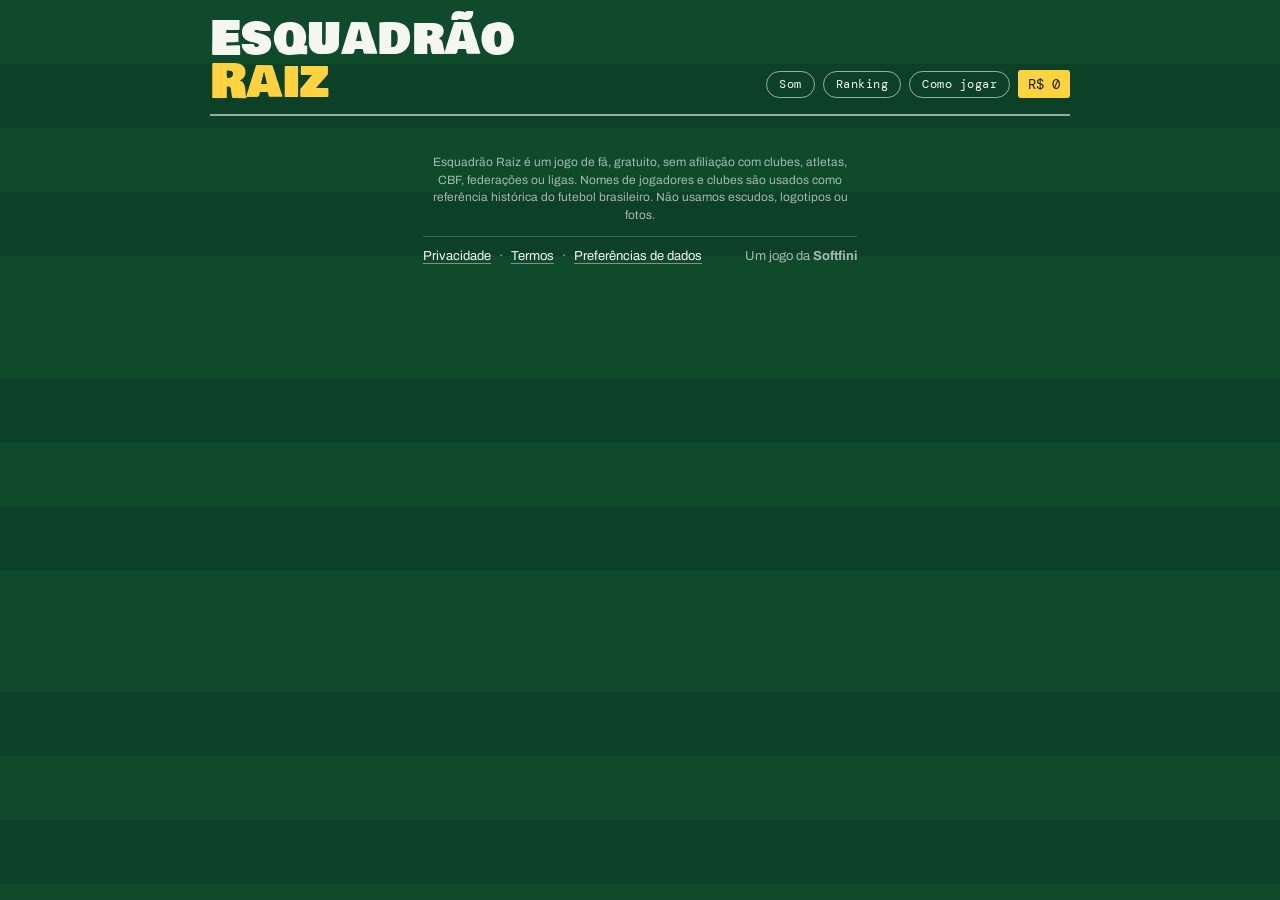
==== commit 83b7e751: "Merge pull request #9 from esquadraoraiz/b04-revelacao-placar B04: revelação, placar e elenco no vis" ====
--- a/src/index.html
+++ b/src/index.html
@@ -24,7 +24,7 @@
 <body>
 <link rel="preconnect" href="https://fonts.googleapis.com">
 <link rel="preconnect" href="https://fonts.gstatic.com" crossorigin>
-<link rel="stylesheet" href="https://fonts.googleapis.com/css2?family=Bowlby+One+SC&family=Archivo:wght@400;500;600;700;800&family=DM+Mono:wght@500&display=swap">
+<link rel="stylesheet" href="https://fonts.googleapis.com/css2?family=Bowlby+One+SC&family=Archivo:wght@400;500;600;700;800&family=DM+Mono:wght@500&family=Big+Shoulders+Display:wght@700;900&family=Figtree:wght@400;500;600;700;800&family=JetBrains+Mono:wght@500;600;700&display=swap">
 <style>
 /* Layout: gramado listrado ao fundo; placar e narração em papel de álbum; lances e craques como figurinhas (craques brilhantes). Tema único, por escolha. */
 :root{
@@ -70,16 +70,6 @@
 .muted{color:var(--tinta-2)}
 
 /* Placar */
-.board{display:grid;grid-template-columns:1fr auto 1fr;align-items:stretch;border-radius:4px;overflow:hidden;background:var(--tinta)}
-.side{display:flex;align-items:center;justify-content:space-between;gap:8px;padding:10px 14px;min-width:0}
-.side.me{background:var(--canarinho);color:var(--tinta);box-shadow:inset 0 -5px 0 var(--anil)}
-.side.op{background:var(--opp);color:var(--oppInk);box-shadow:inset 0 -5px 0 var(--opp2);flex-direction:row-reverse}
-.sname{font-family:var(--f-display);font-size:18px;line-height:1;min-width:0;overflow:hidden;text-overflow:ellipsis;white-space:nowrap}
-.sgoals{font-family:var(--f-display);font-size:40px;line-height:1;font-variant-numeric:tabular-nums}
-.minute{display:flex;flex-direction:column;align-items:center;justify-content:center;padding:6px 14px;color:var(--canarinho);font-family:var(--f-mono)}
-.minute b{font-size:26px;line-height:1}
-.minute small{font-size:10px;letter-spacing:.1em;color:rgba(245,247,239,.6)}
-.cond{display:flex;gap:8px;flex-wrap:wrap;align-items:center}
 .tag{display:inline-block;font-family:var(--f-mono);font-size:11px;letter-spacing:.06em;text-transform:uppercase;padding:3px 8px;border-radius:3px;border:1px solid currentColor}
 .tag.boss{background:var(--perigo);color:#fff;border-color:var(--perigo)}
 
@@ -118,7 +108,6 @@
 @keyframes flash{0%{transform:scale(1)}40%{transform:scale(1.06)}100%{transform:scale(1)}}
 
 /* Mão de lances */
-.hand{display:grid;grid-template-columns:repeat(6,minmax(0,1fr));gap:8px}
 .card{background:var(--cal);color:var(--tinta);border-radius:8px;border:2px solid var(--tinta);padding:0;text-align:left;display:flex;flex-direction:column;min-height:132px;transition:transform .15s ease, box-shadow .15s ease;box-shadow:0 4px 0 rgba(0,0,0,.25);overflow:hidden}
 .card .ct{padding:4px 8px;font-family:var(--f-mono);font-size:10px;letter-spacing:.08em;text-transform:uppercase;color:#fff}
 .card .cb{padding:6px 8px;display:flex;flex-direction:column;gap:2px;flex:1}
@@ -222,60 +211,9 @@
 .rankstatus.err{color:var(--perigo)}
 
 /* ===== Partida v2 ===== */
-.timeline{list-style:none;margin:-6px 0 0;padding:0;display:grid;grid-template-columns:repeat(6,1fr);gap:4px}
-.timeline li{display:flex;flex-direction:column;align-items:center;gap:3px}
-.timeline i{display:block;width:100%;height:8px;border-radius:2px;background:rgba(245,247,239,.18)}
-.timeline span{font-family:var(--f-mono);font-size:10px;color:rgba(245,247,239,.6)}
-.timeline li.now i{background:var(--canarinho);animation:pulse 1.4s ease-in-out infinite}
-.timeline li.now span{color:var(--canarinho)}
-.timeline li.n i{background:rgba(245,247,239,.45)}
-.timeline li.g i{background:var(--gol)}
-.timeline li.c i{background:var(--perigo)}
-.timeline li.gc i{background:linear-gradient(90deg,var(--gol) 50%,var(--perigo) 50%)}
 @keyframes pulse{50%{opacity:.45}}
 
-.forecast{display:flex;flex-direction:column;gap:12px}
-.fc-row{display:flex;flex-direction:column;gap:5px}
-.fc-head{display:flex;justify-content:space-between;align-items:center;gap:8px}
-.chip{font-family:var(--f-mono);font-size:11px;letter-spacing:.04em;text-transform:uppercase;padding:3px 8px;border-radius:999px;font-weight:500;white-space:nowrap}
-.chip.ok{background:var(--gol);color:#fff} .chip.bad{background:var(--perigo);color:#fff} .chip.idle{background:var(--papel);color:var(--tinta-2)}
-.bar{height:12px;border-radius:999px;background:var(--papel);overflow:hidden;position:relative}
-.bar i{display:block;height:100%;border-radius:999px;background:var(--tinta-2);transition:width .25s ease}
-.fc-row.ok .bar i{background:var(--gol)} .fc-row.bad .bar i{background:var(--perigo)}
-.duel{display:flex;align-items:center;gap:10px;min-height:44px}
-.side-n{display:flex;flex-direction:column;align-items:center;min-width:2.4em;line-height:1}
-.side-n b{font-family:var(--f-display);font-weight:400;font-size:30px;font-variant-numeric:tabular-nums}
-.side-n small{font-family:var(--f-mono);font-size:9.5px;letter-spacing:.08em;text-transform:uppercase;color:var(--tinta-2);margin-top:3px}
-.tug{flex:1;display:flex;gap:3px;height:10px;min-width:0}
-.tug i{display:block;flex-basis:0;border-radius:999px;min-width:6px;transition:flex-grow .3s ease}
-.tug .l{background:var(--anil)}
-.tug .r{background:#c4ccbf}
-.tug.threat .l{background:var(--tinta)}
-.tug.threat .r{background:var(--perigo)}
-.fc-row.ok .side-n.mine b{color:var(--gol)}
-.fc-row.ok .tug .l{background:var(--gol)}
-.fc-row.bad .side-n.theirs b{color:var(--perigo)}
-.fc-row.idle .side-n b{color:var(--tinta-2)}
-.duel.calm{justify-content:center;background:var(--papel);border-radius:999px;min-height:36px;padding:0 12px}
-.calm-txt{font-family:var(--f-mono);font-size:11px;color:var(--tinta-2);text-align:center}
-.fc-row{padding:10px 12px;border-radius:6px;background:linear-gradient(var(--cal),var(--cal)) padding-box;border:1.5px solid var(--papel)}
-.fc-row.ok{border-color:var(--gol)}
-.fc-row.bad{border-color:rgba(216,67,47,.55)}
-.chip.maybe{background:var(--canarinho);color:var(--tinta)}
-.fc-row.maybe{border-color:var(--canarinho)}
-.fc-row.maybe .side-n.mine b{color:#9a7400}
-.side-n.range b{font-size:24px}
 .riskb{font-style:normal;background:var(--canarinho);color:var(--tinta);border-radius:3px;padding:0 4px;margin-left:4px;font-size:9px}
-.fc-nums{font-size:13px;color:var(--tinta-2);display:flex;flex-wrap:wrap;gap:4px 10px;align-items:baseline}
-.fc-nums b{color:var(--tinta);font-size:15px}
-.fc-nums .calc{font-family:var(--f-mono);font-size:12px}
-.fc-nums .cmb{color:var(--anil);font-size:12px}
-.combohint{display:flex;flex-direction:column;gap:6px}
-.combohint>div{display:flex;flex-wrap:wrap;gap:6px}
-.cpill{font-size:12px;font-weight:700;padding:3px 9px;border-radius:999px;border:1px solid var(--tinta-2);color:var(--tinta)}
-.cpill small{font-weight:400;color:var(--tinta-2)}
-.cpill.on{background:var(--anil);border-color:var(--anil);color:#fff}
-.cpill.on small{color:rgba(255,255,255,.85)}
 
 .card{position:relative}
 .card .ord{position:absolute;top:-8px;right:-6px;width:24px;height:24px;border-radius:50%;background:var(--canarinho);color:var(--tinta);font-family:var(--f-display);font-size:13px;display:flex;align-items:center;justify-content:center;box-shadow:0 2px 0 rgba(0,0,0,.25);z-index:1}
@@ -291,7 +229,6 @@
 .btn.play{display:flex;flex-direction:column;align-items:center;line-height:1.05;gap:3px}
 .btn.play small{font-family:var(--f-mono);font-size:11px;font-weight:500;opacity:.8}
 .btn.ghostbtn{background:transparent;color:var(--cal);box-shadow:none;border:1px solid rgba(245,247,239,.45);font-size:14px;padding:10px 12px}
-.sgoals.bump{animation:bump .6s ease}
 @keyframes bump{0%{transform:scale(1)}40%{transform:scale(1.45)}100%{transform:scale(1)}}
 
 .fx{position:fixed;left:50%;top:22%;transform:translate(-50%,-10px) scale(.92);z-index:40;pointer-events:none;opacity:0;
@@ -330,17 +267,6 @@
 .tut-prog i.on{background:var(--anil)}
 .retut{background:transparent;border:1px solid var(--anil);color:var(--anil);border-radius:999px;padding:4px 12px;font-size:13px;font-weight:700;align-self:flex-start}
 @media (max-width:640px){
-  .forecast{display:grid!important;grid-template-columns:1fr 1fr;gap:8px}
-  .fc-row{padding:8px}
-  .duel{gap:6px}
-  .side-n{min-width:1.8em}
-  .side-n b{font-size:24px}
-  .tug{height:8px}
-  .fc-head{flex-direction:column;align-items:flex-start;gap:4px}
-  .fc-nums{font-size:11.5px}
-  .fc-nums b{font-size:14px}
-  .fc-nums .calc{flex-basis:100%}
-  .chip{font-size:10px;padding:2px 7px}
   .btn.play small{font-size:10px}
   .btn.ghostbtn{flex:0 0 auto!important;padding:10px}
   .pill{font-size:20px}
@@ -360,31 +286,7 @@
 .linkbox code{font-family:var(--f-mono);font-size:13px;white-space:nowrap;color:var(--tinta)}
 a.btn{text-decoration:none;display:inline-flex;align-items:center;justify-content:center}
 .reveal{position:fixed;inset:0;z-index:60;background:rgba(6,24,14,.78);display:flex;align-items:center;justify-content:center;padding:16px;cursor:pointer}
-.rv-card{background:var(--cal);color:var(--tinta);border-radius:8px;width:min(460px,100%);padding:18px;display:flex;flex-direction:column;gap:14px;box-shadow:0 10px 0 rgba(0,0,0,.25)}
-.rv-min{font-family:var(--f-mono);font-size:12px;letter-spacing:.1em;color:var(--tinta-2);text-align:center}
-.rv-row{display:flex;flex-direction:column;gap:6px;padding:10px 12px;border-radius:6px;border:1.5px solid var(--papel);transition:opacity .3s ease,border-color .2s ease}
-.rv-row.ok{border-color:var(--gol)} .rv-row.bad{border-color:var(--perigo)}
-.rv-head{display:flex;justify-content:space-between;align-items:center;gap:8px}
-.rv-lbl{font-family:var(--f-mono);font-size:11px;letter-spacing:.1em;text-transform:uppercase;color:var(--tinta-2)}
-.rv-res{font-family:var(--f-display);font-size:18px}
-.rv-res.ok{color:var(--gol)} .rv-res.bad{color:var(--perigo)} .rv-res.idle{color:var(--tinta-2);font-size:14px}
-.rv-dice{display:flex;gap:10px;flex-wrap:wrap;font-size:13px}
-.rv-dice b{display:inline-block;min-width:2em;text-align:center;font-family:var(--f-display);font-weight:400;font-size:20px;background:var(--canarinho);border-radius:4px;padding:0 4px}
-.rv-dice b.max{background:var(--gol);color:#fff} .rv-dice b.zero{background:var(--perigo);color:#fff}
-.rv-track{position:relative;height:14px;border-radius:999px;background:var(--papel);overflow:hidden}
-.rv-target{position:absolute;left:0;top:0;bottom:0;background:#c4ccbf;border-radius:999px}
-.rv-track.threat .rv-target{background:rgba(216,67,47,.45)}
-.rv-fill{position:absolute;left:0;top:3px;bottom:3px;border-radius:999px;background:var(--anil);transition:width .9s cubic-bezier(.2,.8,.2,1)}
-.rv-track.threat .rv-fill{background:var(--tinta)}
-.rv-row.ok .rv-fill{background:var(--gol)}
-.rv-mark{position:absolute;top:0;bottom:0;width:3px;margin-left:-1.5px;background:var(--tinta)}
-.rv-nums{font-size:13px;color:var(--tinta-2)} .rv-nums b{color:var(--tinta);font-size:16px}
-.rv-big{min-height:0;text-align:center;display:flex;flex-direction:column;gap:2px}
-.rv-big b{font-family:var(--f-display);font-weight:400;font-size:clamp(30px,9vw,46px);line-height:1;animation:pop .35s ease}
-.rv-big span{font-family:var(--f-mono);font-size:12px;color:var(--tinta-2)}
-.rv-big.goal b{color:var(--gol)} .rv-big.conc b{color:var(--perigo)} .rv-big.save b{color:var(--tinta)} .rv-big.none b{color:var(--tinta-2);font-size:26px}
 @keyframes pop{0%{transform:scale(.6);opacity:0}70%{transform:scale(1.08)}100%{transform:scale(1);opacity:1}}
-.rv-skip{margin:0;text-align:center;font-size:11px;color:var(--tinta-2)}
 .howbtn[aria-pressed="false"]{opacity:.6}
 .daily-cta{display:flex;flex-wrap:wrap;align-items:center;justify-content:space-between;gap:10px;background:var(--tinta);color:var(--cal);border-radius:4px;padding:12px;margin:-4px -4px 4px}
 .pick-call{background:var(--canarinho);color:var(--tinta);border-radius:4px;padding:10px 12px;font-size:15px;scroll-margin-top:12px}
@@ -397,6 +299,31 @@
 .eg-st{font-family:var(--f-mono);font-size:12px;color:var(--tinta-2)} .eg-e{letter-spacing:1px} .eg-t{min-width:0;overflow:hidden;text-overflow:ellipsis;white-space:nowrap;color:var(--tinta-2);font-size:13px}
 .share{width:100%;font-family:var(--f-mono);font-size:13px;background:var(--papel);color:var(--tinta);border:1px solid var(--tinta-2);border-radius:4px;padding:8px}
 footer{font-size:12px;color:rgba(245,247,239,.65);text-align:center;max-width:62ch;margin:6px auto 0}
+/* Rodapé do site com o crédito (B19, B23). O crédito some durante a partida. */
+footer{display:grid;gap:12px;justify-items:center;width:100%}
+footer p{margin:0}
+footer a,footer .linkbtn{color:var(--cal);text-decoration:underline;text-decoration-color:rgba(245,247,239,.45);text-underline-offset:3px}
+footer a:focus-visible,footer .linkbtn:focus-visible{outline:3px solid var(--canarinho);outline-offset:2px}
+.foot-base{display:grid;gap:10px;justify-items:center}
+.foot-links{display:flex;gap:8px;font-size:13px;flex-wrap:wrap;justify-content:center}
+.foot-cal{width:28px;height:2px;background:rgba(245,247,239,.45);border-radius:1px}
+.foot-cr{font-size:13px;white-space:nowrap}
+.foot-cr b,.foot-cr a{font-weight:700}
+body.em-partida .foot-cal,body.em-partida .foot-cr{display:none}
+@media (min-width:720px){
+  .foot-base{width:100%;grid-template-columns:auto 1fr auto;align-items:center;border-top:1px solid rgba(245,247,239,.2);padding-top:10px}
+  .foot-cal{display:none}
+  .foot-cr{grid-column:3;justify-self:end}
+}
+/* Ficha do jogo no fim do Como jogar (B23) */
+.assina{border-top:2px dashed rgba(20,35,27,.3);padding-top:14px;display:grid;gap:4px;justify-items:center;text-align:center}
+.assina p{margin:0}
+.assina-nome{font-family:var(--f-display);font-size:22px;line-height:1}
+.assina-cr{font-size:14px;color:var(--tinta-2)}
+/* Aviso do apelido (B19) */
+.namefield .aviso{margin:0;font-size:13px;color:var(--tinta-2)}
+.namefield .aviso a{color:var(--anil)}
+.namefield .aviso.err{color:var(--perigo);font-weight:700}
 details.rules summary{cursor:pointer;font-family:var(--f-mono);font-size:12px;letter-spacing:.06em;text-transform:uppercase}
 details.rules ul{margin:8px 0 0;padding-left:18px;font-size:14px}
 details.rules li{margin:3px 0}
@@ -424,9 +351,6 @@
   .paper{padding:12px}
   .intent{grid-template-columns:1fr 1fr!important;gap:8px}
   .meter{padding:8px 10px}
-  .side{padding:8px 10px}
-  .sname{font-size:13px;white-space:normal;display:-webkit-box;-webkit-line-clamp:2;-webkit-box-orient:vertical;line-height:1.05}
-  .minute{padding:6px 8px}.minute b{font-size:20px}
   .meter .big{font-size:26px}
   .meter .vs{font-size:11px;line-height:1.3}
   .combo{font-size:15px;min-height:18px}
@@ -436,8 +360,6 @@
   .card .cdesc{font-size:10.5px}
   .card .cval{font-size:24px}
   .card.sel{transform:translateY(-6px)}
-  .dock .btn{flex:1 1 0;font-size:16px;padding:12px 10px}
-  .dock .full,.dock .deckinfo{display:none}
   .album.mine{display:flex;overflow-x:auto;gap:8px;padding-bottom:4px;scroll-snap-type:x mandatory}
   .album.mine .craque{flex:0 0 150px;min-height:0;scroll-snap-align:start}
   .album.mine .slot{display:none}
@@ -445,21 +367,16 @@
   .radio{max-height:160px}
   h1{font-size:30px}
   .tag{font-size:10px}
-  .hand{grid-template-columns:repeat(3,minmax(0,1fr))}
   .album{grid-template-columns:repeat(3,minmax(0,1fr))}
-  .sgoals{font-size:32px}.sname{font-size:14px}
   .intent{grid-template-columns:1fr}
 }
 @media (prefers-reduced-motion:reduce){*{transition:none!important;animation:none!important}}
 /* revisão: faixas de risco numa linha só, mão de 7 cartas, selo de risco sem bater no número da seleção */
 .pill,.side-n b{white-space:nowrap}
 .pill.rng{font-size:19px}
-.hand.h7{grid-template-columns:repeat(7,minmax(0,1fr))}
 .card.sel .ct{padding-right:26px}
 @media (max-width:640px){
-  .hand.h7{grid-template-columns:repeat(3,minmax(0,1fr))}
   .pill.rng{font-size:16px}
-  .side-n.range b{font-size:19px}
 }
 @media (max-width:360px){ .card .cname{font-size:13.5px;overflow-wrap:anywhere} }
 
@@ -487,6 +404,7 @@
 body.has-consent .dock{bottom:var(--consent-h,0px)}
 .linkbtn{background:none;border:0;padding:0;color:inherit;font-size:inherit;text-decoration:underline;text-underline-offset:2px}
 </style>
+<link rel="stylesheet" href="/visual.css?v=b04">
 
 <div class="wrap">
   <header class="mast">
@@ -544,6 +462,7 @@
       <h3>O resto em uma linha cada</h3>
       <ul class="bullets">
         <li><b>Craques:</b> figurinhas com efeito permanente. Você começa com 1 e pode ter até 5.</li>
+        <li><b>Golaço e Pintura:</b> gol com o dobro da zaga é Golaço (+R$ 2 na janela); com o triplo, Pintura (+R$ 5). Os dois valem mais pontos no ranking.</li>
         <li><b>Substituição:</b> troca as cartas selecionadas por novas, sem gastar o lance. São 3 por jogo.</li>
         <li><b>Janela de transferências:</b> depois de cada vitória, gaste o prêmio em craques, cartas novas ou para dispensar cartas fracas do deck.</li>
         <li><b>Condições:</b> chuva, calor ou casa cheia mudam alguns números naquele jogo.</li>
@@ -562,6 +481,12 @@
         <li>Na janela, dispensar Toques fracos deixa o deck mais forte.</li>
         <li>Na final, leia a regra do chefão antes do primeiro lance.</li>
       </ul>
+
+      <div class="assina">
+        <span class="eyebrow">Ficha do jogo</span>
+        <p class="assina-nome">Esquadrão Raiz</p>
+        <p class="assina-cr">Um jogo da <b>Softfini</b></p>
+      </div>
 
       <button class="btn" id="howGo" type="button">Entendi, bora jogar</button>
     </div>
@@ -579,7 +504,7 @@
       <label class="optout" for="welOff"><input type="checkbox" id="welOff">Não mostrar esta mensagem de novo</label>
     </div>
   </div>
-  <div class="reveal" id="reveal" hidden role="status" aria-live="assertive"></div>
+  <div class="reveal er-v" id="reveal" hidden role="status" aria-live="assertive"></div>
   <div class="tut" id="tut" hidden><div class="tut-spot" id="tutSpot"></div><div class="tut-tip" id="tutTip" role="dialog" aria-live="polite"></div></div>
   <div class="guide" id="rankModal" hidden role="dialog" aria-modal="true" aria-labelledby="rankTitle">
     <div class="guide-sheet">
@@ -593,14 +518,22 @@
       <div id="rankBody"></div>
     </div>
   </div>
-  <footer>Protótipo de fã, sem afiliação com clubes, atletas ou com a CBF. Nomes usados apenas como referência histórica. Uso pessoal. · <button class="linkbtn" id="prefDados" type="button">Preferências de dados</button></footer>
+  <footer>
+    <p class="foot-aviso">Esquadrão Raiz é um jogo de fã, gratuito, sem afiliação com clubes, atletas, CBF, federações ou ligas. Nomes de jogadores e clubes são usados como referência histórica do futebol brasileiro. Não usamos escudos, logotipos ou fotos.</p>
+    <div class="foot-base">
+      <nav class="foot-links" aria-label="Links legais"><a href="/privacidade" target="_blank" rel="noopener">Privacidade</a><span aria-hidden="true">·</span><a href="/termos" target="_blank" rel="noopener">Termos</a><span aria-hidden="true">·</span><button class="linkbtn" id="prefDados" type="button">Preferências de dados</button></nav>
+      <span class="foot-cal" aria-hidden="true"></span>
+      <span class="foot-cr">Um jogo da <b>Softfini</b></span>
+    </div>
+  </footer>
 </div>
 <div class="consent" id="consent" hidden role="region" aria-label="Consentimento de dados de uso">
-  <p>Usamos dados de uso para melhorar o jogo. <a href="#privacidade">Privacidade</a></p>
+  <p>Usamos dados de uso para melhorar o jogo. <a href="/privacidade" target="_blank" rel="noopener">Privacidade</a></p>
   <p class="c-atual" id="consentAtual" hidden></p>
   <div class="cbtns"><button class="c-ok" id="consentOk" type="button">Ok</button><button class="c-nao" id="consentNao" type="button">Não</button></div>
 </div>
 
+<script src="/design-system.js?v=b04"></script>
 <script src="/motor.js?v=b02"></script>
 <script>
 /* Compatibilidade com celulares antigos (iOS < 15.4, Chrome < 92) */
@@ -665,7 +598,9 @@
     const g=t=>parts.find(x=>x.type===t).value; return g('year')+g('month')+g('day'); }
   catch(e){ const d=new Date(Date.now()-3*3600e3); return `${d.getUTCFullYear()}${String(d.getUTCMonth()+1).padStart(2,'0')}${String(d.getUTCDate()).padStart(2,'0')}`; }
 }
-function dailyKey(seed){ return 'esquadrao-dia-'+seed; }
+// "Já jogou este código?" Vale para o desafio do dia e para o duelo por link (D34): só a primeira campanha
+// de cada pessoa num código conta no placar dele; as seguintes são treino. A chave do dia continua a mesma de antes.
+function dailyKey(seed){ return (isDaily(seed)?'esquadrao-dia-':'esquadrao-duelo-')+seed; }
 function dailyPlayed(seed){ try{ return localStorage.getItem(dailyKey(seed))==='1'; }catch(e){ return false; } }
 function markDaily(seed){ try{ localStorage.setItem(dailyKey(seed),'1'); }catch(e){} }
 function dailySeed(){ return 'd'+todayKey(); }
@@ -678,6 +613,12 @@
 const esc = s=>String(s).replace(/[&<>"]/g,c=>({'&':'&amp;','<':'&lt;','>':'&gt;','"':'&quot;'}[c]));
 
 const DEFAULT_NAME='Esquadrão';
+/* Apelido do ranking (B19): até 24 letras, sem link e sem palavrão. Filtro básico; as MESMAS expressões estão em
+   firestore.rules (o teste confere que são iguais). Vale a string inteira, em minúsculas. */
+const APELIDO_LINK='.*(https?:|www[.]|[a-z0-9][.](com|net|org|br|io|gg|tv|me|xyz|ly)([^a-z0-9]|$)).*';
+const APELIDO_PROIBIDO='(.*[^a-z0-9])?(porra|caralho|buceta|boceta|puta|puto|putaria|arrombad[ao]|cuzao|cuzão|fdp|vsf|pqp|tnc|merda|bosta|foder|fodase|foda-se|fudid[ao]|corno|otario|otário|retardad[ao]|mongoloide|viado|bicha|traveco|sapatao|sapatão|vagabund[ao]|vadia|piroca|xoxota|xota|cacete|estupr[a-z]*|nazis?t?[ao]?|hitler)s?([^a-z0-9].*)?';
+function apelidoOk(n){ const s=String(n||'').toLowerCase(); return s.trim().length>=1 && s.length<=24 && !new RegExp('^(?:'+APELIDO_LINK+')$').test(s) && !new RegExp('^(?:'+APELIDO_PROIBIDO+')$').test(s); }
+const AVISO_APELIDO='Não use seu nome real. O apelido aparece para todos. <a href="/privacidade" target="_blank" rel="noopener">Privacidade</a>';
 const NAME_SUGS=['Esporte Clube Padaria','Atlético Várzea','Unidos da Resenha','Real Pelada','Sport Club Churrasco','Galácticos do Bairro'];
 function loadName(){ try{ return localStorage.getItem('esquadrao-nome')||''; }catch(e){ return ''; } }
 function saveName(n){ try{ localStorage.setItem('esquadrao-nome',n); }catch(e){} }
@@ -695,7 +636,7 @@
   G=Motor.novaCampanha(sd||newSeed());
   G.name=loadName()||DEFAULT_NAME; G.challenge=!!sd; G.daily=isDaily(sd);
   G.pastDaily = G.daily && G.seed!==dailySeed();
-  G.practice = G.daily && !G.pastDaily && dailyPlayed(G.seed);
+  G.practice = (G.daily ? !G.pastDaily : G.challenge) && dailyPlayed(G.seed);
   showDraft();
 }
 function stageName(i){ return i<4 ? STAGES.at(i) : `Sem fim · jogo ${i-3}`; }
@@ -714,6 +655,7 @@
   return `<div class="craque r-${r} ${extra}" style="--c1:${c.c1};--c2:${c.c2}" data-id="${c.id}"><div class="band">${esc(c.club)}</div><div class="cn">${esc(c.n)}${full?` <span class="rar r-${r}">${RAR[r].n}</span>`:''}</div><div class="ce">${esc(c.e)}</div>${full&&c.fact?`<div class="cf">${esc(c.fact)}</div>`:''}</div>`;
 }
 function showDraft(){
+  document.body.classList.remove('em-partida');
   hdr();
   const opts = Motor.ofertasDraft(G);
   app.innerHTML = `
@@ -726,8 +668,9 @@
         ${G.practice?`<p><b>Você já jogou o desafio de hoje.</b> Esta campanha é treino: dá para jogar à vontade, mas só a primeira vale para o ranking do dia.</p>`
           :`<p>Hoje todo mundo joga <b>a mesma campanha</b>: mesmos adversários, condições, craques oferecidos e ataques deles. <b>Só a primeira tentativa vale para o ranking do dia.</b></p>`}
         <div id="chalBoard"></div></div>`
-      : G.challenge?`<div class="chal-banner"><span class="eyebrow">Desafio recebido · campanha ${G.seed}</span>
-        <p>Você vai jogar <b>exatamente a mesma campanha</b> de quem te desafiou: mesmos adversários, condições, craques oferecidos e ataques deles. Faça mais pontos para ganhar.</p>
+      : G.challenge?`<div class="chal-banner"><span class="eyebrow">Desafio recebido · campanha ${G.seed}${G.practice?' · treino':''}</span>
+        ${G.practice?`<p><b>Você já jogou este desafio.</b> Esta campanha é treino: dá para jogar à vontade, mas só a primeira vale para o placar do desafio.</p>`
+          :`<p>Você vai jogar <b>exatamente a mesma campanha</b> de quem te desafiou: mesmos adversários, condições, craques oferecidos e ataques deles. Faça mais pontos para ganhar. <b>Só a primeira tentativa vale para o placar do desafio.</b></p>`}
         <div id="chalBoard"></div></div>`
       :`<div class="daily-cta"><div><span class="eyebrow">Desafio do dia · ${dailyLabel(dailySeed())}</span><p>${dailyPlayed(dailySeed())?'Você já jogou hoje. Pode treinar, mas o ranking do dia já registrou sua tentativa.':'A mesma campanha para todo mundo hoje, com ranking do dia. Só a primeira tentativa vale.'}</p></div><div class="ctabtns"><button class="btn" id="goDaily" type="button">${dailyPlayed(dailySeed())?'Treinar o desafio de hoje':'Jogar o desafio de hoje'}</button><button class="btn ghostbtn" id="dailyRank" type="button">Ver ranking de hoje</button></div></div>
       <span class="eyebrow">Ou campanha livre · Copa dos Campeões</span>`}
@@ -737,6 +680,7 @@
         <label for="teamname">Nome do seu time</label>
         <div class="row"><input id="teamname" type="text" maxlength="24" autocomplete="off" spellcheck="false" placeholder="${DEFAULT_NAME}" value="${esc(G.name===DEFAULT_NAME?'':G.name)}"></div>
         <div class="sugs">${NAME_SUGS.map(n=>`<button type="button" data-n="${esc(n)}">${esc(n)}</button>`).join('')}</div>
+        <p class="aviso">${AVISO_APELIDO}</p>
       </div>
       <p class="lede muted" style="font-size:14px">Agora escolha seu craque de estreia. Outros chegam na janela de transferências.</p>
     </section>
@@ -762,7 +706,7 @@
     setName(inp.value);
     const c=CRAQUES.find(c=>c.id===el.dataset.id); Motor.contratar(G, c);
     Medir.evento('campanha_inicio', {tipo: G.daily ? 'desafio_do_dia' : G.challenge ? 'duelo' : 'normal'});
-    if(G.daily && !G.pastDaily && !G.practice) markDaily(G.seed);
+    if(!G.pastDaily && !G.practice) markDaily(G.seed); // a campanha de quem cria o código também é a primeira dele
     startMatch(); tutEvent('pick');
   });
   tutRender();
@@ -783,20 +727,136 @@
 function evaluate(cards, mode){ return Motor.evaluate(G, M, cards, mode); }
 function cardEff(c){ return Motor.cardEff(G, M, c); }
 const COMBO_RECIPE={'Tiki-taka':'3 toques','Jogo Bonito':'2 dribles','Cabeçada':'Cruzamento + Chute','Ensaiada':'Falta + Chute ou Cruzamento','Contra-ataque':'Defesa + Lançamento','Pintou um quadro':'Drible + Chute','Tabela e finaliza':'Toque + Chute'};
-function handCombos(){ return Motor.handCombos(G, M); }
-function matchCardHTML(c,order,dim,dis){
+/* Clubes por cor (D8, D13, D29): código de camisa do catálogo do GD (B17 parte 1) e clube de cada craque (parte 2).
+   Só para a tela: faixa do placar e selo de camisa no elenco. Nunca escudo; nome do clube só em texto de interface. */
+const CLUBES={
+  'flamengo':{curto:'Flamengo',padrao:'listras-h',c1:'vermelho',c2:'preto'},
+  'fluminense':{curto:'Fluminense',padrao:'listras-v',c1:'grena',c2:'verde',gola:'branco'},
+  'vasco':{curto:'Vasco',padrao:'faixa-d',c1:'preto',c2:'branco'},
+  'botafogo':{curto:'Botafogo',padrao:'listras-v',c1:'preto',c2:'branco'},
+  'corinthians':{curto:'Corinthians',padrao:'lisa',c1:'branco',c2:'preto',gola:'preto'},
+  'palmeiras':{curto:'Palmeiras',padrao:'lisa',c1:'verde-escuro',c2:'branco'},
+  'sao-paulo':{curto:'São Paulo',padrao:'faixa-h',c1:'branco',c2:'vermelho',gola:'preto'},
+  'santos':{curto:'Santos',padrao:'lisa',c1:'branco',c2:'preto'},
+  'guarani':{curto:'Guarani',padrao:'lisa',c1:'verde',c2:'branco'},
+  'atletico-mg':{curto:'Atlético-MG',padrao:'listras-v',c1:'preto',c2:'branco'},
+  'cruzeiro':{curto:'Cruzeiro',padrao:'lisa',c1:'azul',c2:'branco'},
+  'internacional':{curto:'Inter',padrao:'lisa',c1:'vermelho',c2:'branco'},
+  'athletico-pr':{curto:'Athletico-PR',padrao:'listras-h',c1:'vermelho',c2:'preto'},
+  'bahia':{curto:'Bahia',padrao:'faixa-h',c1:'branco',c2:'azul',gola:'vermelho'}
+};
+const CRAQUE_CLUBE={zico:'flamengo',romario:'vasco',edmundo:'vasco',ceni:'sao-paulo',falcao:'internacional',junior:'flamengo',dada:'atletico-mg',marcelinho:'corinthians',alex:'cruzeiro',dinamite:'vasco',fred:'fluminense',marcos:'palmeiras',gabigol:'flamengo',ronaldinho:'atletico-mg',renato:'fluminense',edilson:'corinthians',socrates:'corinthians',rivellino:'fluminense',ronaldo:'corinthians',neymar:'santos',petkovic:'flamengo',evair:'palmeiras',rai:'sao-paulo'};
+const CRAQUE_CURTO={dada:'Dadá',marcelinho:'Marcelinho',dinamite:'Dinamite',renato:'Renato',ceni:'Ceni'};
+const TIME_CLUBE={'Guarani':'guarani','Bahia':'bahia','Athletico-PR':'athletico-pr','Atlético-MG':'atletico-mg','Vasco':'vasco','Fluminense':'fluminense','Corinthians':'corinthians','Santos':'santos','São Paulo':'sao-paulo','Internacional':'internacional','Palmeiras':'palmeiras','Botafogo':'botafogo','Flamengo':'flamengo','Cruzeiro':'cruzeiro'};
+// Raridade do jogo -> D11 (B17 parte 2): Lendário -> Lenda, Raro -> Ídolo, Comum -> Comum
+const RARIDADE_D11={L:{cls:'lenda',n:'Lenda'},R:{cls:'idolo',n:'Ídolo'},C:{cls:'comum',n:'Comum'}};
+// "Vasco 1997" -> {curto:'Vasco', ano:'1997', clube}
+function timeDividido(t){ const m=/^(.*) (\d{4})$/.exec(t.n||''); const nome=m?m[1]:(t.n||''), id=TIME_CLUBE[nome]; return {curto:id?CLUBES[id].curto:nome, ano:m?m[2]:'', clube:id?CLUBES[id]:null}; }
+const corCamisa=c=>`var(--camisa-${c})`;
+function seloCamisa(cl, rotulo){
+  if(!cl) return '';
+  return `<span class="er-clube er-clube--${cl.padrao}${cl.gola?' er-clube--gola':''}" style="--c1:${corCamisa(cl.c1)};--c2:${corCamisa(cl.c2)}${cl.gola?`;--c3:${corCamisa(cl.gola)}`:''}" role="img" aria-label="camisa do ${esc(rotulo)}"><b><i></i></b></span>`;
+}
+// Placar versão A (D29): nome curto + ano + faixa de 6px nas cores de camisa
+function placarHTML(t){
+  const d=timeDividido(t), cl=d.clube, listras=cl && /^listras/.test(cl.padrao);
+  const minuto = M.over ? 'FIM' : BLOCKS[M.block].split('–')[1], fase=stageName(G.stage);
+  const faixaDeles = cl ? `<span class="er-pl__faixa${listras?' er-pl__faixa--listras':''}" style="--c1:${corCamisa(cl.c1)};--c2:${corCamisa(cl.c2)}"></span>`
+                        : `<span class="er-pl__faixa" style="--c1:${t.c1};--c2:${t.c2}"></span>`;
+  return `<div class="er-v er-pl pl-placar" role="img" aria-label="${esc(teamName())} ${M.my}, ${esc(t.n)} ${M.op}, ${minuto}, ${esc(fase)}">
+      <div class="er-pl__lado"><span class="er-pl__time"><span class="er-pl__nome er-pl__nome--seu">${esc(teamName())}</span><span class="er-pl__ano">seu time</span></span><span class="er-pl__gols${M.bump&&M.bump.g?' er-pl__gols--salto':''}">${M.my}</span><span class="er-pl__faixa" style="--c1:var(--amarelo-cartao);--c2:#1f62bf"></span></div>
+      <div class="er-pl__meio">${minuto}<small>${esc(fase)}</small></div>
+      <div class="er-pl__lado er-pl__lado--deles"><span class="er-pl__time"><span class="er-pl__nome">${esc(d.curto)}</span><span class="er-pl__ano">${esc(d.ano)}</span></span><span class="er-pl__gols${M.bump&&M.bump.c?' er-pl__gols--salto':''}">${M.op}</span>${faixaDeles}</div>
+    </div>`;
+}
+// Linha do tempo: forma + cor (● gol, ●● golaço, ★ pintura, ○ gol deles, ●○ os dois, – nada)
+function linhaDoTempoHTML(){
+  const rot={gol:'gol seu',golaco:'golaço seu',pintura:'pintura sua',sofrido:'gol deles',dois:'gol dos dois',nada:'sem gol',agora:'lance atual'};
+  const itens=BLOCKS.map((b,i)=>{ const h=M.hist[i], min=b.split('–')[1]; let e='';
+    if(h) e = h.g&&h.c ? 'dois' : h.g ? (h.cat==='pintura'?'pintura':h.cat==='golaco'?'golaco':'gol') : h.c ? 'sofrido' : 'nada';
+    else if(i===M.block && !M.over) e='agora';
+    return {min, e}; });
+  return `<ol class="er-v er-tl tl-linha" aria-label="Lances do jogo: ${itens.map(x=>`${x.min} ${rot[x.e]||'a jogar'}`).join(', ')}">${itens.map(x=>`<li class="${x.e?'er-tl--'+x.e:''}" title="${x.min}: ${rot[x.e]||'a jogar'}"><i aria-hidden="true"></i><span>${x.min}</span></li>`).join('')}</ol>`;
+}
+function etiquetasHTML(t){
+  const e=[];
+  if(t.boss) e.push(`<span class="er-etq er-etq--chefao"><b>★ Chefão</b>${esc(t.boss)}</span>`);
+  if(M.cond) e.push(`<span class="er-etq er-etq--condicao"><b>Condição</b>${esc(M.cond.n)} · ${esc(M.cond.d)}</span>`);
+  e.push(`<span class="er-etq"><b>Destaque deles</b>${esc(t.star)}</span>`);
+  if(M.press&&!M.over) e.push(`<span class="er-etq er-etq--bonus"><b>Pressão alta</b>+${M.press} de ataque neste lance</span>`);
+  if(G.craques.some(k=>k.barriga)&&!M.barrigaUsed&&!M.over) e.push('<span class="er-etq er-etq--bonus"><b>Gol de barriga</b>disponível</span>');
+  if(G.challenge) e.push(`<span class="er-etq"><b>Desafio</b>${esc(G.seed)}</span>`);
+  return `<div class="er-v er-etqs">${e.join('')}</div>`;
+}
+// Ficha do craque no elenco (Elenco): faixa com camisa + clube · era + selo de raridade (D11), nome encaixado, efeito, fato
+function fichaCraqueHTML(c){
+  const rar=RARIDADE_D11[c.r||'C'], cl=CLUBES[CRAQUE_CLUBE[c.id]];
+  const faixa = cl ? c.club.replace(/^[^·]+/, cl.curto+' ') : c.club;
+  return `<article class="er-cf er-cf--${rar.cls}" aria-label="${esc(c.n)}, ${rar.n}. ${esc(c.e)}"><div class="er-cf__faixa">${seloCamisa(cl, cl?cl.curto:'')}<span>${esc(faixa)}</span><span class="er-selo er-selo--glifo er-selo--${rar.cls}" role="img" aria-label="${rar.n}" title="${rar.n}">${rar.n}</span></div>`
+    +`<div class="er-cf__corpo"><span class="er-cf__nome"><span class="er-nome" data-nome="${esc(c.n)}" data-curto="${esc(CRAQUE_CURTO[c.id]||c.n)}" data-passos="17,15,13" data-linhas="1">${esc(c.n)}</span></span><p class="er-cf__efeito">${esc(c.e)}</p>${c.fact?`<p class="er-cf__fato">${esc(c.fact)}.</p>`:''}</div></article>`;
+}
+function elencoHTML(){
+  const fichas=Array.from({length:5},(_,i)=>G.craques[i]?fichaCraqueHTML(G.craques[i]):'<div class="er-vaga">vaga<br>no elenco</div>').join('');
+  return `<div><span class="eyebrow" style="color:rgba(245,247,239,.7)">Seu elenco · ${G.craques.length}/5</span><div class="er-v er-elenco" style="margin-top:6px">${fichas}</div></div>`;
+}
+function encaixarNomes(){ try{ if(window.EsquadraoRaiz){ EsquadraoRaiz.encaixarTodos(app); if(document.fonts&&document.fonts.ready) document.fonts.ready.then(()=>EsquadraoRaiz.encaixarTodos(app)); } }catch(e){} }
+
+/* Carta da mão no visual novo (B03, MaoDoLance do design system): faixa do tipo só com o glifo, ATQ azul (D4) */
+const CM_TIPO={toque:'toque',lancamento:'lancamento',cruzamento:'cruzamento',chute:'chute',drible:'drible',bola:'falta',defesa:'defesa',catimba:'catimba'};
+function maoCartaHTML(c,order,dim,dis,destaque){
   const b=CARDS[c.t], e=cardEff(c), isAtk=b.atk!==undefined, base=isAtk?b.atk:b.def, diff=(isAtk?e.atk:e.def)-base;
   const fl=riskFloor(); const v = b.risk ? `${Math.max(0,Math.max(b.lo,fl)+diff)}–${Math.max(b.hi,fl)+diff}` : (isAtk?e.atk:e.def);
-  return `<button class="card t-${b.tag} ${order?'sel':''} ${dim?'dim':''}" data-id="${c.id}" ${dis?'disabled':''} aria-pressed="${!!order}" aria-label="${b.n}, ${v} de ${isAtk?'ataque':'defesa'}${order?', selecionada':''}">
-    <span class="ct">${TAGNAME[b.tag]}${b.risk?' <em class="riskb">risco</em>':''}</span>${order?`<span class="ord">${order}</span>`:''}
-    <span class="cb"><span class="cname">${b.n}</span><span class="cdesc">${b.d}</span>
-    <span class="cval"><span class="pill ${isAtk?'atk':'def'} ${b.risk?'rng':''}">${v}<small>${isAtk?'ATQ':'DEF'}</small></span>${diff?`<span class="bonus ${diff>0?'up':'down'}">${diff>0?'+':''}${diff}</span>`:''}</span></span></button>`;
+  const tipo=CM_TIPO[b.tag]||'toque';
+  const label=`${b.n}, ${TAGNAME[b.tag]}, ${v} de ${isAtk?'ataque':'defesa'}${b.risk?', carta de risco':''}${order?`, selecionada ${order}ª`:''}`;
+  return `<button class="er-cm er-cm--${tipo}${b.risk?' er-cm--risco':''}${dim?' er-cm--esmaecida':''}${destaque?' er-cm--destaque':''}" type="button" data-id="${c.id}" ${dis?'disabled':''} aria-pressed="${!!order}" aria-label="${label}">`
+    +`<span class="er-cm__faixa"><img src="/icones/tipo-${tipo}.svg" alt="" width="18" height="18">${b.risk?'<span class="er-cm__risco">risco</span>':''}</span>`
+    +`<span class="er-cm__corpo"><span class="er-cm__tipo">${TAGNAME[b.tag]}</span><span class="er-cm__nome">${b.n}</span><span class="er-cm__desc">${b.d}</span>`
+    +`<span class="er-cm__val"><span class="er-cm__num${b.risk?' er-cm__num--faixa':''}">${v}</span><span class="er-cm__rot${isAtk?'':' er-cm__rot--def'}">${isAtk?'ATQ':'DEF'}</span>`
+    +`${diff?`<span class="er-cm__bonus${diff<0?' er-cm__bonus--menos':''}">${diff>0?'+':'−'}${Math.abs(diff)}</span>`:''}</span></span>`
+    +`${order?`<span class="er-cm__ordem" aria-hidden="true">${order}</span>`:''}</button>`;
+}
+/* Combos possíveis nesta mão (B03, ChipCombo): ordem fixa da tabela do Como jogar, nunca por valor (não é dica de jogada) */
+const ORDEM_COMBOS=['Tiki-taka','Cabeçada','Jogo Bonito','Ensaiada','Contra-ataque','Pintou um quadro','Tabela e finaliza'];
+const MULT_BASE={'Tiki-taka':2,'Cabeçada':1.6,'Jogo Bonito':1.5,'Ensaiada':1.5,'Contra-ataque':1.5,'Pintou um quadro':1.5,'Tabela e finaliza':1.4};
+const COMBO_CHAVE={'Cabeçada':'cabecada','Jogo Bonito':'bonito'};
+const fmtMult=m=>String(m).replace('.',',');
+// Cada combo que a mão permite (até 3 cartas), com um jeito de formá-lo e se ele só existe pelo apelido de um craque.
+// "parceiro": o combo ainda cabe junto com as cartas já escolhidas.
+function combosDaMao(){
+  const h=M.hand, n=h.length, achados=new Map(), sel=[...M.sel];
+  const temAlias=G.craques.some(k=>k.alias), Gsem={...G, craques:G.craques.filter(k=>!k.alias)};
+  for(let m=1;m<(1<<n);m++){ const s=[]; for(let i=0;i<n;i++) if(m&(1<<i)) s.push(h[i]); if(s.length>3) continue;
+    const cb=Motor.combo(G,s); if(!cb.name) continue;
+    const alias = temAlias && Motor.combo(Gsem,s).name!==cb.name;
+    const parceiro = sel.length>0 && sel.every(id=>s.some(c=>c.id===id));
+    const a=achados.get(cb.name);
+    if(!a) achados.set(cb.name,{nome:cb.name, m:cb.m, cartas:s, alias, parceiro});
+    else { if(a.alias && !alias){ a.alias=false; a.cartas=s; } if(parceiro) a.parceiro=true; if(cb.m>a.m) a.m=cb.m; }
+  }
+  return [...achados.values()].sort((x,y)=>ORDEM_COMBOS.indexOf(x.nome)-ORDEM_COMBOS.indexOf(y.nome));
+}
+function chipComboHTML(a, aceso){
+  const base=MULT_BASE[a.nome], mudou=base!==undefined && a.m!==base;
+  const kMult = mudou ? G.craques.find(k=>k.combo && k.combo[COMBO_CHAVE[a.nome]]) : null;
+  const kAlias = a.alias ? G.craques.find(k=>k.alias) : null, k=kMult||kAlias;
+  const receita = a.alias ? a.cartas.map(c=>CARDS[c.t].n).join(' + ') : COMBO_RECIPE[a.nome];
+  const curto = k ? k.n.split(' ')[0] : '';
+  const label=`${a.nome}, ${receita}, vezes ${fmtMult(a.m)}${k?`, alterado por ${curto}`:''}${aceso?', é o combo das cartas escolhidas':''}`;
+  return `<button class="er-chip${k?' er-chip--craque':''}${a.parceiro&&!aceso?' er-chip--parceiro':''}" type="button" data-combo="${esc(a.nome)}" aria-pressed="${aceso}" aria-label="${esc(label)}">${a.nome} <span class="er-chip__receita">${esc(receita)}</span>${mudou?`<s>×${fmtMult(base)}</s>`:''}<b>×${fmtMult(a.m)}</b>${k?`<span class="er-chip__craque">${esc(curto)}</span>`:''}</button>`;
+}
+// Barra do duelo na previsão: escala com folga de 15% sobre o maior número (Previsao do design system)
+function barraDuelo(val, alvo, faixa, def){
+  const sc=Math.max(faixa?faixa[1]:val, alvo, 1)*1.15, p=x=>Math.min(100,Math.max(0,x)/sc*100).toFixed(1)+'%';
+  const alvoHTML=`<i class="er-pv__alvo${def?' er-pv__alvo--ameaca':''}" style="left:${p(alvo)}"></i>`;
+  if(faixa) return `<i class="er-pv__fill" style="width:${p(faixa[0])}"></i><i class="er-pv__fill er-pv__fill--faixa" style="left:${p(faixa[0])};width:${p(faixa[1]-faixa[0])}"></i>${alvoHTML}`;
+  return `<i class="er-pv__fill${def?' er-pv__fill--def':''}" style="width:${p(val)}"></i>${alvoHTML}`;
 }
 function cardHTML(c,sel,dis){
   const b=CARDS[c.t]; const val = b.risk ? `${b.lo}–${b.hi}<small>${b.atk!==undefined?'ATQ':'DEF'}</small>` : b.atk ? `${b.atk}<small>ATQ</small>` : `${b.def}<small>DEF</small>`;
   return `<button class="card t-${b.tag} ${sel?'sel':''}" data-id="${c.id}" ${dis?'disabled':''} aria-pressed="${sel}"><span class="ct">${TAGNAME[b.tag]}${b.risk?' <em class="riskb">risco</em>':''}</span><span class="cb"><span class="cname">${b.n}</span><span class="cdesc">${b.d}</span><span class="cval">${val}</span></span></button>`;
 }
 function renderMatch(){
+  document.body.classList.add('em-partida');
   const t=M.t; const order=[...M.sel]; const cards=order.map(id=>M.hand.find(c=>c.id===id)).filter(Boolean); const ev=evaluate(cards);
   const anyRisk = cards.some(c=>CARDS[c.t].risk);
   const risky = cards.some(c=>CARDS[c.t].risk && CARDS[c.t].atk!==undefined); // risco no ataque
@@ -808,74 +868,60 @@
   const riskyDef = cards.some(c=>CARDS[c.t].risk && CARDS[c.t].def!==undefined);
   const defOk = riskyDef ? evLo.def>=M.intent : ev.def>=M.intent;
   const defMaybe = riskyDef && !defOk && evHi.def>=M.intent;
-  const atkChip = !ev.hasAtk ? '<span class="chip idle">Sem ataque</span>' : goalOk ? `<span class="chip ok">${viaBarriga?'Gol de barriga':'É gol'}</span>` : maybe ? '<span class="chip maybe">Depende do chute</span>' : `<span class="chip bad">Faltam ${zE-evHi.total}</span>`;
+  const atkEst = !ev.hasAtk ? 'idle' : goalOk ? 'ok' : maybe ? 'talvez' : 'nao';
+  const atkChip = !ev.hasAtk ? 'Sem ataque' : goalOk ? (viaBarriga?'Gol de barriga':'É gol') : maybe ? 'Depende do chute' : `Faltam ${zE-evHi.total}`;
   const atkShown = risky && ev.hasAtk ? `${evLo.total}–${evHi.total}` : ev.total;
-  const defChip = M.intent===0 ? '<span class="chip idle">Tocam a bola</span>' : defOk ? '<span class="chip ok">Você segura</span>' : defMaybe ? '<span class="chip maybe">Depende da saída</span>' : `<span class="chip bad">Faltam ${M.intent-(riskyDef?evHi.def:ev.def)}</span>`;
-  const multTxt = ev.mult!==1 ? ` × ${ev.mult.toFixed(1).replace('.',',')}${ev.combo?` <b class="cmb">${ev.combo}</b>`:''}` : '';
-  const combos = M.over? [] : handCombos();
-  const timeline = BLOCKS.map((b,i)=>{ const h=M.hist[i]; let cls='', lab='';
-      if(h){ cls = h.g&&h.c?'gc':h.g?'g':h.c?'c':'n'; lab = h.g&&h.c?'gol dos dois':h.g?'gol seu':h.c?'gol deles':'sem gol'; }
-      else if(i===M.block && !M.over){ cls='now'; lab='lance atual'; }
-      return `<li class="${cls}" title="${b}: ${lab||'a jogar'}"><i></i><span>${b.split('–')[1]}</span></li>`; }).join('');
-  const slots = Array.from({length:5},(_,i)=>G.craques[i]?craqueHTML(G.craques[i]):`<div class="slot">vaga<br>no elenco</div>`).join('');
+  const defEst = M.intent===0 ? 'idle' : defOk ? 'ok' : defMaybe ? 'talvez' : 'nao';
+  const defChip = M.intent===0 ? 'Tocam a bola' : defOk ? 'Você segura' : defMaybe ? 'Depende da saída' : `Faltam ${M.intent-(riskyDef?evHi.def:ev.def)}`;
+  const multTxt = ev.mult!==1 ? ` × <i>${ev.mult.toFixed(1).replace('.',',')}</i>${ev.combo?` <em>${ev.combo}</em>`:''}` : '';
+  const kBarriga = G.craques.find(k=>k.barriga);
+  const contaAtk = !ev.hasAtk ? 'Escolha cartas de ataque'
+    : `${risky?'chute sorteado na hora':`<b>${ev.atk}</b>`}${multTxt}${ev.flat?` + ${ev.flat}`:''}${viaBarriga&&kBarriga?` · zaga ${M.zaga} − ${kBarriga.barriga} da barriga`:''}`;
+  const combos = M.over? [] : combosDaMao();
+  const destaque = M.destaque && combos.find(a=>a.nome===M.destaque);
+  const destaqueIds = new Set(destaque ? destaque.cartas.map(c=>c.id) : []);
   const summary = !cards.length ? 'Escolha até 3 cartas' : [ev.hasAtk?(goalOk?'gol':maybe?'gol?':'sem gol'):null, M.intent?(defOk?'segura':defMaybe?'segura?':'sofre gol'):null].filter(Boolean).join(' · ');
   app.innerHTML = `
-    <div class="board">
-      <div class="side me"><span class="sname">${esc(teamName())}</span><span class="sgoals ${M.bump&&M.bump.g?'bump':''}">${M.my}</span></div>
-      <div class="minute"><b>${M.over?'FIM':BLOCKS[M.block]}</b><small>${stageName(G.stage).toUpperCase()}</small></div>
-      <div class="side op"><span class="sname">${esc(t.n)}</span><span class="sgoals ${M.bump&&M.bump.c?'bump':''}">${M.op}</span></div>
-    </div>
-    <ol class="timeline" aria-label="Lances do jogo">${timeline}</ol>
-    <div class="cond">
-      ${t.boss?`<span class="tag boss">Chefão · ${esc(t.boss)}</span>`:''}
-      ${M.cond?`<span class="tag" style="color:var(--canarinho)">${esc(M.cond.n)} · ${esc(M.cond.d)}</span>`:''}
-      <span class="tag" style="color:rgba(245,247,239,.8)">Destaque deles: ${esc(t.star)}</span>
-      ${M.press&&!M.over?`<span class="tag" style="color:var(--canarinho)">Pressão alta · +${M.press} de ataque neste lance</span>`:''}
-      ${G.craques.some(k=>k.barriga)&&!M.barrigaUsed&&!M.over?'<span class="tag" style="color:var(--canarinho)">Gol de barriga disponível</span>':''}
-      ${G.challenge?`<span class="tag" style="color:var(--canarinho)">Desafio ${G.seed}</span>`:''}
-    </div>
-    <section class="paper forecast" aria-live="polite">
-      <div class="fc-row atk ${!ev.hasAtk?'idle':goalOk?'ok':maybe?'maybe':'bad'}">
-        <div class="fc-head"><span class="eyebrow">Seu ataque</span>${atkChip}</div>
-        <div class="duel">
-          <span class="side-n mine ${risky?'range':''}"><b>${atkShown}</b><small>você</small></span>
-          <span class="tug" aria-hidden="true"><i class="l" style="flex-grow:${ev.total}"></i><i class="r" style="flex-grow:${M.zaga}"></i></span>
-          <span class="side-n theirs"><b>${M.zaga}</b><small>zaga</small></span>
-        </div>
-        <div class="fc-nums">${ev.hasAtk?`<span class="calc">${risky?'chute sorteado na hora':ev.atk}${multTxt}${ev.flat?` + ${ev.flat}`:''}</span>`:'Escolha cartas de ataque'}</div>
+    ${placarHTML(t)}
+    ${linhaDoTempoHTML()}
+    ${etiquetasHTML(t)}
+    <section class="er-v er-pv" aria-live="polite" aria-label="Previsão do lance">
+      <div class="er-pv__q er-pv__q--${atkEst} pv-atk">
+        <span class="er-pv__t">Seu ataque</span><span class="er-pv__chip er-pv__chip--${atkEst}">${atkChip}</span>
+        <div class="er-pv__duelo"><span class="er-pv__n er-pv__n--atq${risky&&ev.hasAtk?' er-pv__n--faixa':''}">${atkShown}<small>você</small></span><span class="er-pv__barra" aria-hidden="true">${barraDuelo(ev.total, M.zaga, risky&&ev.hasAtk?[evLo.total,evHi.total]:null, false)}</span><span class="er-pv__n">${M.zaga}<small>zaga</small></span></div>
+        <div class="er-pv__conta">${contaAtk}</div>
       </div>
-      <div class="fc-row def ${M.intent===0?'idle':defOk?'ok':defMaybe?'maybe':'bad'}">
-        <div class="fc-head"><span class="eyebrow">Ataque do ${esc(t.n)}</span>${defChip}</div>
-        ${M.intent ? `<div class="duel">
-          <span class="side-n mine ${riskyDef?'range':''}"><b>${riskyDef?`${evLo.def}–${evHi.def}`:ev.def}</b><small>defesa</small></span>
-          <span class="tug threat" aria-hidden="true"><i class="l" style="flex-grow:${ev.def}"></i><i class="r" style="flex-grow:${M.intent}"></i></span>
-          <span class="side-n theirs"><b>${M.intent}</b><small>ataque</small></span>
-        </div>
-        <div class="fc-nums">${defOk?'Sua defesa segura o ataque':defMaybe?'Defesa sorteada na hora':'Junte cartas de defesa'}</div>`
-        : `<div class="duel calm"><span class="calm-txt">Só tocando a bola no meio-campo</span></div>
-        <div class="fc-nums">Pode ir com tudo para o ataque</div>`}
+      <div class="er-pv__q er-pv__q--${defEst} pv-def">
+        <span class="er-pv__t">Ataque do ${esc(t.n)}</span><span class="er-pv__chip er-pv__chip--${defEst}">${defChip}</span>
+        ${M.intent ? `<div class="er-pv__duelo"><span class="er-pv__n${riskyDef?' er-pv__n--faixa':''}">${riskyDef?`${evLo.def}–${evHi.def}`:ev.def}<small>defesa</small></span><span class="er-pv__barra" aria-hidden="true">${barraDuelo(ev.def, M.intent, riskyDef?[evLo.def,evHi.def]:null, true)}</span><span class="er-pv__n">${M.intent}<small>ataque</small></span></div>
+        <div class="er-pv__conta">${defOk?'Sua defesa segura o ataque':defMaybe?'Defesa sorteada na hora':'Junte cartas de defesa'}</div>`
+        : `<div class="er-pv__calmo">Só tocando a bola no meio-campo</div>
+        <div class="er-pv__conta">Pode ir com tudo para o ataque</div>`}
       </div>
     </section>
-    <div class="hand ${M.hand.length>6?'h7':''}" id="hand">${M.hand.map(c=>{ const o=order.indexOf(c.id)+1; return matchCardHTML(c,o,!o&&order.length>=3,M.over); }).join('')}</div>
-    <div class="actions dock">
-      <button class="btn play" id="play" ${M.over||!cards.length?'disabled':''}><span>Jogar lance</span><small>${summary}</small></button>
-      <button class="btn alt" id="sub" ${M.over||!cards.length||M.subs<=0?'disabled':''} title="Troca as cartas selecionadas por novas sem gastar o lance">Trocar <span class="full">selecionadas </span>(${M.subs})</button>
-      <button class="btn ghostbtn" id="clr" ${!cards.length?'hidden':''} aria-label="Limpar seleção">Limpar</button>
-      <span class="hint deckinfo">Deck: ${M.draw.length} · descarte: ${M.disc.length}</span>
-    </div>
-    ${combos.length?`<section class="paper combohint"><span class="eyebrow">Combos possíveis nesta mão</span><div>${combos.map(([n,m])=>`<span class="cpill ${ev.combo===n?'on':''}">${n} <small>${COMBO_RECIPE[n]} · x${String(m).replace('.',',')}</small></span>`).join('')}</div></section>`:''}
+    <div class="er-v er-mao3" id="hand">${M.hand.map(c=>{ const o=order.indexOf(c.id)+1; return maoCartaHTML(c,o,!o&&order.length>=3,M.over,destaqueIds.has(c.id)); }).join('')}</div>
+    <div class="dock"><div class="er-v er-dock">
+      <button class="er-btn er-btn--primario er-btn--empilhado" id="play" type="button" ${M.over||!cards.length?'disabled':''}>Jogar lance<span class="er-btn__sub">${summary}</span></button>
+      <button class="er-btn er-btn--secundario er-btn--compacto" id="sub" type="button" ${M.over||!cards.length||M.subs<=0?'disabled':''} title="Troca as cartas selecionadas por novas sem gastar o lance">Trocar (${M.subs})</button>
+      ${cards.length?'<button class="er-btn er-btn--fantasma er-btn--compacto" id="clr" type="button" aria-label="Limpar seleção">Limpar</button>':'<span></span>'}
+      <span class="er-dock__info">Deck: ${M.draw.length} · descarte: ${M.disc.length}</span>
+    </div></div>
+    ${combos.length?`<section class="er-v er-combos"><span class="er-hud-rotulo">Combos possíveis nesta mão</span><div class="er-chips">${combos.map(a=>chipComboHTML(a, ev.combo===a.nome)).join('')}</div></section>`:''}
     <section class="paper">
       <span class="eyebrow">Narração</span>
       <div class="radio" id="radio">${M.log.slice().reverse().map(l=>`<p class="${l.cls||''}"><span class="m">${l.m}</span>${l.txt}</p>`).join('')}</div>
     </section>
-    <div><span class="eyebrow" style="color:rgba(245,247,239,.7)">Seu elenco · ${G.craques.length}/5</span><div class="album mine" style="margin-top:6px">${slots}</div></div>`;
-  app.querySelectorAll('#hand .card').forEach(b=>b.onclick=()=>{
-    const id=+b.dataset.id; if(M.sel.has(id)) M.sel.delete(id); else if(M.sel.size<3) M.sel.add(id); else return; renderMatch(); tutEvent('select');
+    ${elencoHTML()}`;
+  app.querySelectorAll('#hand .er-cm').forEach(b=>b.onclick=()=>{
+    const id=+b.dataset.id; if(M.sel.has(id)) M.sel.delete(id); else if(M.sel.size<3) M.sel.add(id); else return; M.destaque=null; renderMatch(); tutEvent('select');
   });
+  // tocar num chip destaca as cartas que formam o combo; não escolhe por você
+  app.querySelectorAll('.er-combos .er-chip').forEach(b=>b.onclick=()=>{ M.destaque = M.destaque===b.dataset.combo ? null : b.dataset.combo; renderMatch(); });
   const p=document.getElementById('play'); if(p) p.onclick=playBlock;
   const s=document.getElementById('sub'); if(s) s.onclick=substitute;
   const c=document.getElementById('clr'); if(c) c.onclick=()=>{ M.sel.clear(); renderMatch(); };
   M.bump=null;
+  encaixarNomes();
   tutRender();
 }
 /* ===================== REVELAÇÃO DO LANCE ===================== */
@@ -888,43 +934,55 @@
   REVEAL.busy=true; let skipped=false, finished=false; app.inert=true; // nada embaixo do placar responde durante a revelação
   const finish=()=>{ if(finished) return; finished=true; REVEAL.busy=false; app.inert=false; el.hidden=true; el.onclick=null; el.onkeydown=null; done(); };
   const sleep=ms=>new Promise(r=>setTimeout(r, reduce?Math.min(ms,220):ms));
-  const scaleA=Math.max(d.val,d.zaga,1)*1.15, scaleD=Math.max(d.def,d.intent,1)*1.15;
-  el.innerHTML=`<div class="rv-card">
-    <div class="rv-min">${esc(BLOCKS[Math.max(0,M.block-1)])}</div>
-    ${d.rolls.length?`<div class="rv-dice">${d.rolls.map((r,i)=>`<span>${esc(r.n)} <b id="rvd${i}">?</b></span>`).join('')}</div>`:''}
-    <div class="rv-row" id="rvA"><div class="rv-head"><span class="rv-lbl">Seu ataque</span><span class="rv-res"></span></div>
-      <div class="rv-track"><i class="rv-target" style="width:${(d.zaga/scaleA*100).toFixed(1)}%"></i><i class="rv-fill" style="width:0"></i><b class="rv-mark" style="left:${(d.zaga/scaleA*100).toFixed(1)}%"></b></div>
-      <div class="rv-nums"><b class="rv-count">0</b> contra zaga <b>${d.zaga}</b>${d.combo?` · ${esc(d.combo)}`:''}</div></div>
-    <div class="rv-row" id="rvD" style="opacity:.35"><div class="rv-head"><span class="rv-lbl">Ataque do ${esc(d.opp)}</span><span class="rv-res"></span></div>
-      ${d.intent?`<div class="rv-track threat"><i class="rv-target" style="width:${(d.intent/scaleD*100).toFixed(1)}%"></i><i class="rv-fill" style="width:0"></i><b class="rv-mark" style="left:${(d.intent/scaleD*100).toFixed(1)}%"></b></div>
-      <div class="rv-nums"><b class="rv-count">0</b> de defesa contra ataque <b>${d.intent}</b></div>`:`<div class="rv-nums">Só tocando a bola no meio-campo.</div>`}</div>
-    <div class="rv-big" id="rvBig"></div>
-    <p class="rv-skip">Toque ou aperte Enter para pular</p></div>`;
+  const scaleA=Math.max(d.val,d.zaga,1)*1.15, scaleD=Math.max(d.def,d.intent,1)*1.15, pc=(v,sc)=>Math.min(100,v/sc*100).toFixed(1)+'%';
+  const opp=timeDividido({n:d.opp}).curto, minuto=BLOCKS[Math.max(0,M.block-1)].split('–')[1];
+  el.innerHTML=`<div class="er-rv" id="rvCard">
+    <div class="er-rv__min">${esc(minuto)}</div>
+    ${d.rolls.length?`<div class="er-rv__dados">${d.rolls.map((r,i)=>`<span class="er-dado er-dado--rolando" id="rvdd${i}">${esc(r.n)}<b id="rvd${i}">?</b></span>`).join('')}</div>`:''}
+    <div class="er-rv__linha" id="rvA"><div class="er-rv__cab"><span class="er-rv__rot">Seu ataque</span><span class="er-rv__res"></span></div>
+      <div class="er-rv__trilho"><i class="er-rv__alvo" style="width:${pc(d.zaga,scaleA)}"></i><i class="er-rv__fill" style="width:0"></i><b class="er-rv__marca" style="left:${pc(d.zaga,scaleA)}"></b></div>
+      <div class="er-rv__nums"><b class="er-rv__conta">0</b> contra zaga <b>${d.zaga}</b>${d.combo?` · ${esc(d.combo)}`:''}</div></div>
+    <div class="er-rv__linha er-rv__linha--espera" id="rvD"><div class="er-rv__cab"><span class="er-rv__rot">Ataque do ${esc(d.opp)}</span><span class="er-rv__res"></span></div>
+      ${d.intent?`<div class="er-rv__trilho"><i class="er-rv__alvo" style="width:${pc(d.intent,scaleD)}"></i><i class="er-rv__fill er-rv__fill--def" style="width:0"></i><b class="er-rv__marca er-rv__marca--ameaca" style="left:${pc(d.intent,scaleD)}"></b></div>
+      <div class="er-rv__nums"><b class="er-rv__contad">0</b> de defesa contra ataque <b>${d.intent}</b></div>`:`<div class="er-rv__nums">Só tocando a bola no meio-campo.</div>`}</div>
+    <div class="er-rv__grande" id="rvBig" hidden></div>
+    <p class="er-rv__pular">Toque ou aperte Enter para pular</p></div>`;
   el.hidden=false; el.onclick=()=>{ skipped=true; finish(); };
   el.tabIndex=-1; el.onkeydown=e=>{ if(['Enter',' ','Escape'].includes(e.key)){ e.preventDefault(); skipped=true; finish(); } }; try{ el.focus({preventScroll:true}); }catch(e){}
   const count=(node,to,ms)=>{ if(!node) return; const t0=performance.now(); const step=t=>{ const k=Math.min(1,(t-t0)/(reduce?1:ms)); node.textContent=Math.round(to*k); if(k<1&&!skipped) requestAnimationFrame(step); }; requestAnimationFrame(step); };
-  const fillTo=(row,v,sc)=>{ const f=row.querySelector('.rv-fill'); if(!f) return; requestAnimationFrame(()=>{ f.style.width=Math.min(100,v/sc*100).toFixed(1)+'%'; }); };
-  const setRes=(row,txt,cls)=>{ const r=row.querySelector('.rv-res'); r.textContent=txt; r.className='rv-res '+cls; };
-  const big=(txt,cls,sub)=>{ const b=document.getElementById('rvBig'); b.className='rv-big '+cls; b.innerHTML=`<b>${txt}</b>${sub?`<span>${sub}</span>`:''}`; };
+  const fillTo=(row,v,sc)=>{ const f=row.querySelector('.er-rv__fill'); if(!f) return; requestAnimationFrame(()=>{ f.style.width=pc(v,sc); }); };
+  // estado da linha: ok (verde), frio (seu ataque parado), mal (gol deles), idle; o resultado sempre escrito
+  const setRes=(row,txt,est)=>{ row.querySelector('.er-rv__res').textContent=txt; row.className='er-rv__linha'+(est?' er-rv__linha--'+est:''); };
+  // carimbo grande (Resultado): gol, golaco, pintura, frio, defendeu, sofrido, neutro
+  const carimbo=(txt,tipo,sub,placar)=>{ const b=document.getElementById('rvBig'); b.hidden=false;
+    b.innerHTML=`<div class="er-resultado er-resultado--${tipo} er-resultado--p er-anima${tipo==='pintura'?' er-pisca':''}"><strong>${txt}</strong><span>${sub||''}</span></div>${placar?`<span class="er-rv__placar">${placar}</span>`:''}`; };
+  const tremer=px=>{ if(reduce) return; const c=document.getElementById('rvCard'); if(!c) return; c.classList.remove('er-treme-4','er-treme-8'); void c.offsetWidth; c.classList.add('er-treme-'+px); };
   (async()=>{
     const A=document.getElementById('rvA'), D=document.getElementById('rvD');
     SFX.whistle(1);
     await sleep(350); if(skipped) return;
-    for(let i=0;i<d.rolls.length;i++){ const node=document.getElementById('rvd'+i); const r=d.rolls.at(i);
+    for(let i=0;i<d.rolls.length;i++){ const node=document.getElementById('rvd'+i), dado=document.getElementById('rvdd'+i); const r=d.rolls.at(i);
       for(let k=0;k<7&&!skipped;k++){ node.textContent=Math.floor(Math.random()*(r.hi+1)); SFX.tick(); await sleep(70); }
-      if(skipped) return; node.textContent=r.v; node.className = r.v===r.hi?'max':r.v===0?'zero':''; if(r.v===r.hi) SFX.roar(.5); await sleep(260); }
+      if(skipped) return; node.textContent=r.v; dado.className = 'er-dado'+(r.v===r.hi?' er-dado--max':r.v===0?' er-dado--zero':''); if(r.v===r.hi) SFX.roar(.5); await sleep(260); }
     if(skipped) return;
-    if(d.has){ SFX.kick(); fillTo(A,d.val,scaleA); count(A.querySelector('.rv-count'),d.val,900); await sleep(1000); if(skipped) return;
-      if(d.goal){ setRes(A,d.barriga?'Gol de barriga!':'É gol!','ok'); A.classList.add('ok'); big(GRITO_CAT[d.cat]||pick(SHOUTS),'goal',`${esc(teamName())} ${d.my - (d.conc?0:0)} x ${d.op - (d.conc?1:0)}`); SFX.roar(1); }
-      else if(d.near){ setRes(A,'Na trave!','bad'); A.classList.add('bad'); SFX.uuh(); }
-      else { setRes(A,'A zaga corta','bad'); A.classList.add('bad'); SFX.uuh(.5); } }
+    if(d.has){ SFX.kick(); fillTo(A,d.val,scaleA); count(A.querySelector('.er-rv__conta'),d.val,900); await sleep(1000); if(skipped) return;
+      if(d.goal){
+        // categoria do lance (B02): Golaço ≥ 2× e Pintura ≥ 3× a zaga de antes do gol; gol de barriga é sempre Gol
+        const res = d.cat==='pintura' ? 'Que pintura!' : d.cat==='golaco' ? 'Golaço!' : d.barriga ? 'Gol de barriga!' : 'É gol!';
+        setRes(A,res,'ok');
+        const tipo = d.cat==='pintura' ? 'pintura' : d.cat==='golaco' ? 'golaco' : 'gol';
+        carimbo(tipo==='gol' ? (d.barriga?'Gol de barriga!':pick(SHOUTS)) : res, tipo, `${d.val} contra ${d.zaga}`, `${esc(teamName())} ${d.my} x ${d.op - (d.conc?1:0)} ${esc(opp)}`);
+        if(tipo==='golaco') tremer(4); if(tipo==='pintura') tremer(8);
+        SFX.roar(1); }
+      else if(d.near){ setRes(A,'Na trave!','frio'); SFX.uuh(); }
+      else { setRes(A,'A zaga corta','frio'); SFX.uuh(.5); } }
     else { setRes(A,'Você não atacou','idle'); }
     await sleep(d.goal?1100:650); if(skipped) return;
-    D.style.opacity='1';
-    if(d.intent){ fillTo(D,d.def,scaleD); count(D.querySelector('.rv-count'),d.def,800); await sleep(950); if(skipped) return;
-      if(d.conc){ setRes(D,`Gol do ${d.opp}`,'bad'); D.classList.add('bad'); big(`Gol do ${esc(d.opp)}`,'conc',`${esc(teamName())} ${d.my} x ${d.op}`); SFX.groan(); }
-      else { setRes(D,'Defendeu!','ok'); D.classList.add('ok'); if(!d.goal) big('Defendeu!','save',`Você segurou o ataque do ${esc(d.opp)}`); SFX.roar(.45); } }
-    else { setRes(D,'Sem perigo','idle'); if(!d.goal) big(d.near?'Na trave!':'Lance sem gols','none',''); }
+    D.classList.remove('er-rv__linha--espera');
+    if(d.intent){ fillTo(D,d.def,scaleD); count(D.querySelector('.er-rv__contad'),d.def,800); await sleep(950); if(skipped) return;
+      if(d.conc){ setRes(D,`Gol do ${d.opp}`,'mal'); carimbo(`Gol do ${esc(opp)}`,'sofrido',`${esc(d.star)} não perdoa`,`${esc(teamName())} ${d.my} x ${d.op} ${esc(opp)}`); SFX.groan(); }
+      else { setRes(D,'Defendeu!','ok'); if(!d.goal) carimbo('Defendeu!','defendeu',`você segurou o ataque do ${esc(opp)}`); SFX.roar(.45); } }
+    else { setRes(D,'Sem perigo','idle'); if(!d.goal) carimbo(d.near?'Na trave!':'Lance sem gols', d.near?'frio':'neutro', ''); }
     await sleep(1100); finish();
   })();
 }
@@ -1040,6 +1098,7 @@
   G.stage++; hdr(); showShop(prize, score);
 }
 function showShop(prize, score){
+  document.body.classList.remove('em-partida');
   const extraCat = M && M.over ? Motor.premioCategorias(M) : 0; // já incluído no prêmio (B02)
   const owned = new Set(G.craques.map(c=>c.id));
   let rolls=0, cOffers, kOffers;
@@ -1079,7 +1138,7 @@
 function emojiOf(h){ return h.cat==='pintura'?'🎨':h.cat==='golaco'?'💥':h.g&&h.c?'🟨':h.g?'🟩':h.c?'🟥':'⬜'; }
 function shareText(){
   const sc=runScore(), wins=sc.stage;
-  const head = G.daily ? `Esquadrão Raiz · Desafio do dia ${dailyLabel(G.seed)}${G.practice?' (treino)':''}` : `Esquadrão Raiz · campanha ${G.seed}`;
+  const head = G.daily ? `Esquadrão Raiz · Desafio do dia ${dailyLabel(G.seed)}${G.practice?' (treino)':''}` : `Esquadrão Raiz · campanha ${G.seed}${G.practice?' (treino)':''}`;
   const res = wins>=4 ? `🏆 ${stageTxt(wins).replace(/^./,c=>c.toUpperCase())}` : stageTxt(wins).replace(/^./,c=>c.toUpperCase());
   const lines = G.results.map(r=>`${stageShort(r.stage??0)} ${(r.hist||[]).map(emojiOf).join('')} ${r.score.replace(' (pên)','p')}`).join('\n');
   return `${head}\n${teamName()} · ${res} · ${sc.score.toLocaleString('pt-BR')} pts · maior lance ${sc.maiorLance}\n${lines}\nConsegue bater? ${inviteLink()}`;
@@ -1087,6 +1146,7 @@
 function inviteText(){ return shareText(); }
 function selectText(id){ const el=document.getElementById(id); if(!el) return; const r=document.createRange(); r.selectNodeContents(el); const s=getSelection(); s.removeAllRanges(); s.addRange(r); }
 function runOver(champ){
+  document.body.classList.remove('em-partida');
   hdr();
   const t=M.t, wins=G.results.filter(r=>r.win).length, isChamp=wins>=4, canEndless = champ && !G.endless;
   const share=shareText();
@@ -1111,7 +1171,7 @@
     <section class="paper" style="display:flex;flex-direction:column;gap:10px">
       <span class="eyebrow">${G.practice?'Treino · só ranking geral':G.daily?'Ranking do dia e ranking geral':'Placar desta campanha e ranking geral'}</span>
       <p class="lede">Sua campanha vale <b>${runScore().score.toLocaleString('pt-BR')} pontos</b> · maior lance ${runScore().maiorLance}${canEndless?'. Se continuar no modo sem fim, você publica depois, com mais pontos':''}.</p>
-      ${teamName()===DEFAULT_NAME?`<div class="namefield"><label for="pubName">Dê um nome ao seu time para entrar no ranking</label><div class="row"><input id="pubName" type="text" maxlength="24" autocomplete="off" spellcheck="false" placeholder="ex.: Unidos da Resenha"></div></div>`:''}
+      ${teamName()===DEFAULT_NAME||!apelidoOk(teamName())?`<div class="namefield"><label for="pubName">${teamName()===DEFAULT_NAME?'Dê um nome ao seu time para entrar no ranking':'Esse nome não pode entrar no ranking. Escolha outro'}</label><div class="row"><input id="pubName" type="text" maxlength="24" autocomplete="off" spellcheck="false" placeholder="ex.: Unidos da Resenha"></div><p class="aviso" id="pubAviso">${AVISO_APELIDO}</p></div>`:''}
       <div class="actions"><button class="btn" id="rankSend">Publicar como ${esc(teamName())}</button></div>
       <p class="rankstatus" id="rankMsg" hidden></p>
       <div id="chalEnd"></div>
@@ -1121,7 +1181,10 @@
   const sendBtn=document.getElementById('rankSend'), rmsg=document.getElementById('rankMsg');
   const pub=document.getElementById('pubName');
   const syncName=()=>{ const n=(pub?pub.value:'').replace(/\s+/g,' ').trim().slice(0,24); if(pub){ G.name=n||DEFAULT_NAME; if(n) saveName(n); }
-    sendBtn.textContent = `Publicar como ${teamName()}`; if(rankEnabled()) sendBtn.disabled = !!pub && !n; };
+    sendBtn.textContent = `Publicar como ${teamName()}`;
+    const ruim = !!pub && !!n && !apelidoOk(n), av=document.getElementById('pubAviso');
+    if(av){ av.className = ruim ? 'aviso err' : 'aviso'; av.innerHTML = ruim ? 'Esse apelido não pode entrar no ranking: sem links e sem palavrões.' : AVISO_APELIDO; }
+    if(rankEnabled()) sendBtn.disabled = (!!pub && !n) || !apelidoOk(teamName()); };
   if(pub){ pub.addEventListener('input', syncName); syncName(); }
   if(!rankEnabled()){ sendBtn.disabled=true; rmsg.hidden=false; rmsg.textContent='O ranking funciona só na versão publicada do jogo.'; }
   sendBtn.onclick=async()=>{
@@ -1149,12 +1212,12 @@
 const TUT_STEPS=[
   {phase:'draft', sel:'#nameBox', title:'Dê um nome ao seu time', text:'Ele aparece no placar, na narração e no ranking. Pode tocar numa sugestão se quiser.'},
   {phase:'draft', sel:'#draftPicks', title:'Escolha seu craque', text:'Cada craque tem um efeito que vale a campanha inteira. Toque numa figurinha para contratar.', wait:'pick', waitTxt:'Toque numa figurinha para continuar'},
-  {phase:'match', sel:'.board', title:'O placar', text:'Cada jogo tem 6 lances de 15 minutos. A linha logo abaixo mostra o que aconteceu em cada lance.'},
-  {phase:'match', sel:'.fc-row.def', title:'Eles atacam', text:'É um duelo de números: à direita, em vermelho, a força do ataque deles; à esquerda, a sua defesa. Se o seu número for maior ou igual, você segura. Quando aparece Só tocando a bola, eles não atacam.'},
-  {phase:'match', sel:'.fc-row.atk', title:'Você ataca', text:'Mesmo duelo no ataque: o seu número contra a zaga deles. Maior ou igual é gol. Combos multiplicam o ataque, e depois de cada gol a zaga deles fica mais forte.'},
+  {phase:'match', sel:'.pl-placar', title:'O placar', text:'Cada jogo tem 6 lances de 15 minutos. A linha logo abaixo mostra o que aconteceu em cada lance.'},
+  {phase:'match', sel:'.pv-def', title:'Eles atacam', text:'É um duelo de números: à direita, em vermelho, a força do ataque deles; à esquerda, a sua defesa. Se o seu número for maior ou igual, você segura. Quando aparece Só tocando a bola, eles não atacam.'},
+  {phase:'match', sel:'.pv-atk', title:'Você ataca', text:'Mesmo duelo no ataque: o seu número contra a zaga deles. Maior ou igual é gol. Combos multiplicam o ataque, e depois de cada gol a zaga deles fica mais forte.'},
   {phase:'match', sel:'#hand', title:'Escolha até 3 cartas', text:'Toque nas cartas e veja as barras mudarem. O número amarelo mostra a ordem da escolha.', wait:'select', waitTxt:'Selecione pelo menos uma carta'},
   {phase:'match', sel:'.dock', title:'Jogue o lance', text:'Toque em Jogar lance. Mão ruim? Trocar substitui as cartas selecionadas sem gastar o lance (3 por jogo).', wait:'play', waitTxt:'Toque em Jogar lance'},
-  {phase:'match', sel:'.timeline', title:'Pronto, você já sabe jogar', text:'O resultado aparece na linha do tempo e na narração. Vença os 4 jogos para ser campeão. Regras e combos ficam no botão Como jogar.', last:true}
+  {phase:'match', sel:'.tl-linha', title:'Pronto, você já sabe jogar', text:'O resultado aparece na linha do tempo e na narração. Vença os 4 jogos para ser campeão. Regras e combos ficam no botão Como jogar.', last:true}
 ];
 function tutDone(){ try{ localStorage.setItem('esquadrao-tutorial-feito','1'); }catch(e){} }
 function startTutorial(fresh){
@@ -1236,16 +1299,27 @@
 function cached(key, fn){ const c=RANK_CACHE.get(key); if(c && Date.now()-c.t<60000) return c.p;
   const p=fn().catch(e=>{ RANK_CACHE.delete(key); throw e; }); RANK_CACHE.set(key,{t:Date.now(),p}); return p; }
 function challengeFetch(seed){ return cached('c:'+seed, ()=>challengeFetchRaw(seed)); }
+// Filtros das consultas do ranking. Só a temporada atual aparece (D31); entradas antigas, sem o campo, ficam de fora.
+const filtroTemporada={fieldFilter:{field:{fieldPath:'temporada'},op:'EQUAL',value:{integerValue:String(TEMPORADA)}}};
+const filtroE=(...fs)=>({compositeFilter:{op:'AND',filters:fs}});
+function consultaDesafio(seed, ordenada){
+  const where=filtroE({fieldFilter:{field:{fieldPath:'seed'},op:'EQUAL',value:{stringValue:seed}}}, filtroTemporada);
+  return ordenada ? {from:[{collectionId:'scores'}],where,orderBy:[{field:{fieldPath:'score'},direction:'DESCENDING'}],limit:100}
+                  : {from:[{collectionId:'scores'}],where,limit:300};
+}
+function consultaGeral(ordenada){
+  return ordenada ? {from:[{collectionId:'scores'}],where:filtroTemporada,orderBy:[{field:{fieldPath:'score'},direction:'DESCENDING'}],limit:50}
+                  : {from:[{collectionId:'scores'}],where:filtroTemporada,limit:300};
+}
+const runQuery=q=>fetch(`${FS_BASE}:runQuery${keyQS()}`,{method:'POST',headers:{'Content-Type':'application/json'},body:JSON.stringify({structuredQuery:q})});
+// melhor campanha de cada time, já em ordem de pontos
+function melhorPorTime(rows){ const best=new Map(); for(const row of rows.sort((a,b)=>b.score-a.score)){ const k=row.team.trim().toLowerCase(); if(!best.has(k)) best.set(k,row); } return [...best.values()]; }
 async function challengeFetchRaw(seed){
-  const where={fieldFilter:{field:{fieldPath:'seed'},op:'EQUAL',value:{stringValue:seed}}};
-  const run=q=>fetch(`${FS_BASE}:runQuery${keyQS()}`,{method:'POST',headers:{'Content-Type':'application/json'},body:JSON.stringify({structuredQuery:q})});
-  // ordenado pelo índice composto (seed + score); se o índice ainda não existir, cai para a busca simples
-  let r=await run({from:[{collectionId:'scores'}],where,orderBy:[{field:{fieldPath:'score'},direction:'DESCENDING'}],limit:100});
-  if(!r.ok) r=await run({from:[{collectionId:'scores'}],where,limit:300});
+  // ordenado pelo índice composto (seed + temporada + score); se o índice ainda não existir, cai para a busca sem ordem
+  let r=await runQuery(consultaDesafio(seed, true));
+  if(!r.ok) r=await runQuery(consultaDesafio(seed, false));
   if(!r.ok) throw new Error('HTTP '+r.status);
-  const rows=(await r.json()).filter(x=>x.document).map(parseRow).sort((a,b)=>b.score-a.score);
-  const best=new Map(); for(const row of rows){ const k=row.team.trim().toLowerCase(); if(!best.has(k)) best.set(k,row); }
-  return [...best.values()];
+  return melhorPorTime((await r.json()).filter(x=>x.document).map(parseRow));
 }
 function rankListHTML(rows, mine){
   const me=(mine||'').trim().toLowerCase();
@@ -1263,12 +1337,11 @@
 }
 function rankFetch(){ return cached('geral', rankFetchRaw); }
 async function rankFetchRaw(){
-  const q={structuredQuery:{from:[{collectionId:'scores'}],orderBy:[{field:{fieldPath:'score'},direction:'DESCENDING'}],limit:50}};
-  const r=await fetch(`${FS_BASE}:runQuery${keyQS()}`,{method:'POST',headers:{'Content-Type':'application/json'},body:JSON.stringify(q)});
+  // ordenado pelo índice composto (temporada + score); se o índice ainda não existir, cai para a busca sem ordem
+  let r=await runQuery(consultaGeral(true));
+  if(!r.ok) r=await runQuery(consultaGeral(false));
   if(!r.ok) throw new Error('HTTP '+r.status);
-  const rows=(await r.json()).filter(x=>x.document).map(parseRow);
-  const best=new Map(); for(const row of rows){ const k=row.team.trim().toLowerCase(); if(!best.has(k)) best.set(k,row); }
-  return [...best.values()].slice(0,10);
+  return melhorPorTime((await r.json()).filter(x=>x.document).map(parseRow)).slice(0,10);
 }
 const STAGE_TXT=['caiu na 1ª fase','caiu nas quartas','caiu na semifinal','vice-campeão','campeão'];
 function stageTxt(w){ return w<=4 ? STAGE_TXT.at(w) : `campeão + ${w-4} no sem fim`; }
